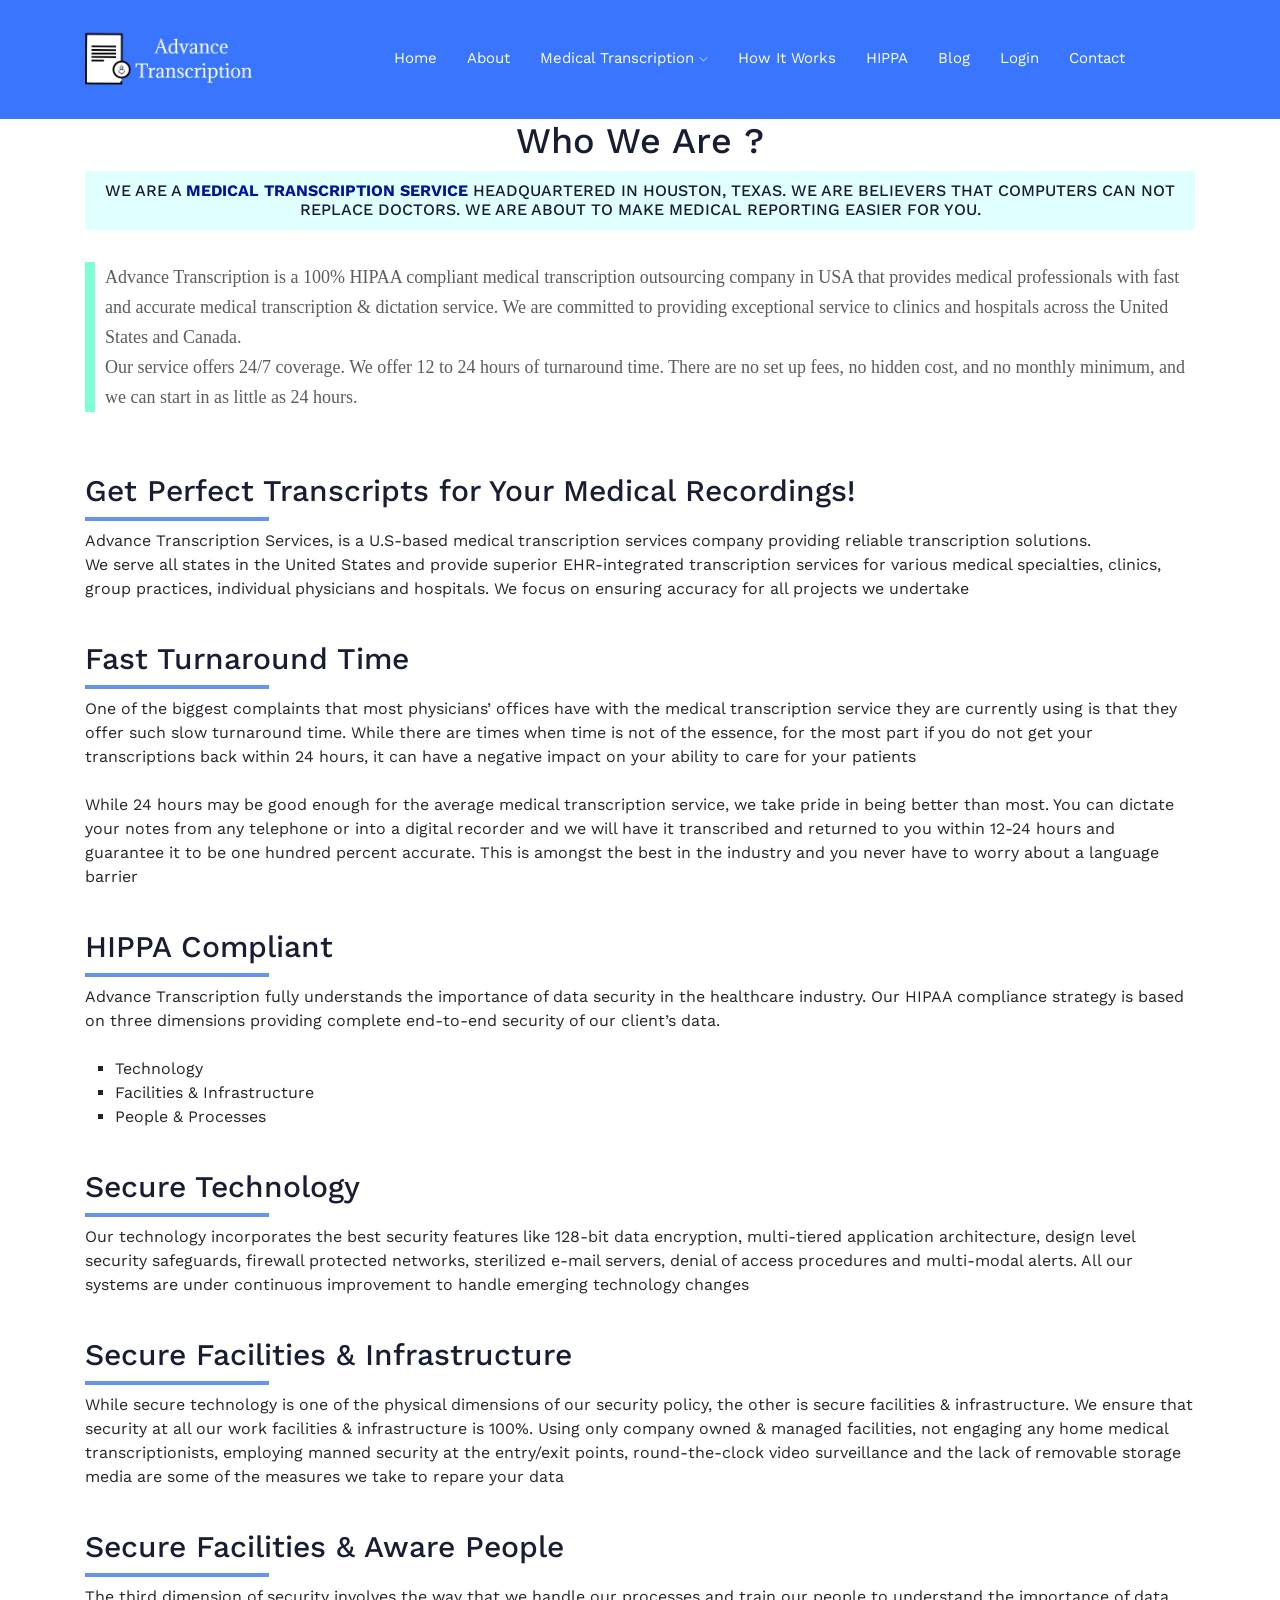
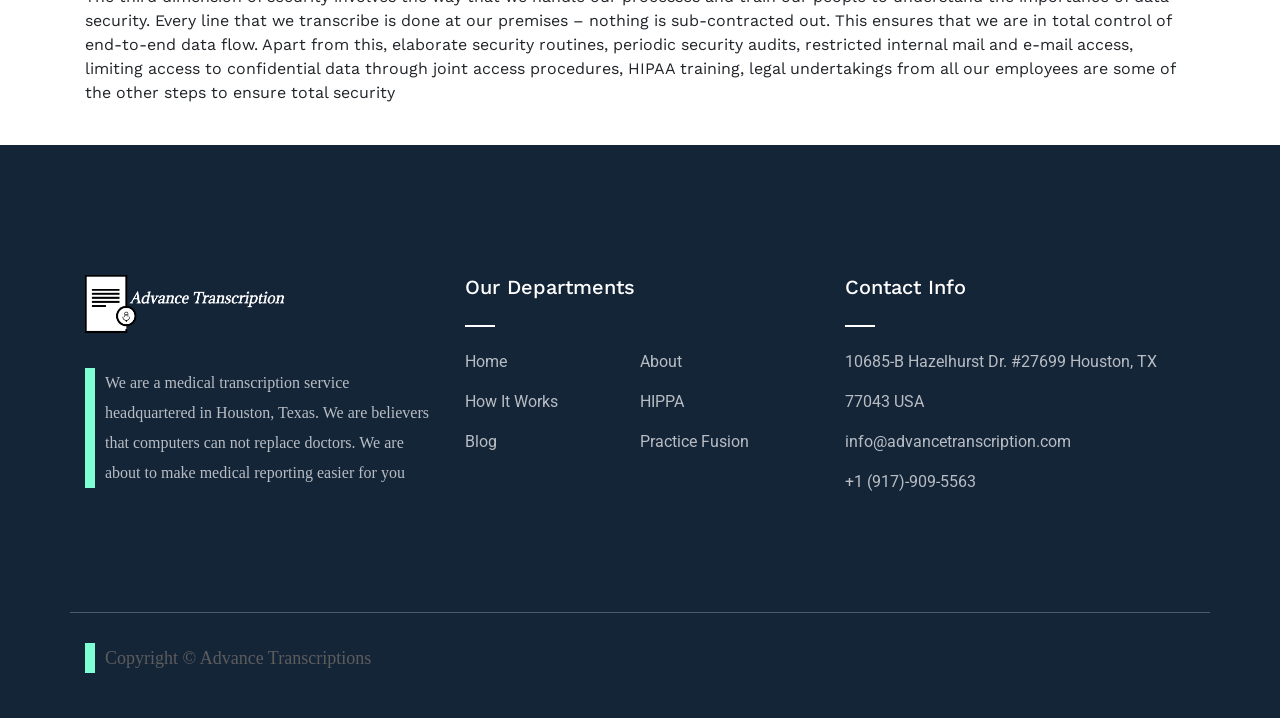
==== about.html @ 9a6aed97 "first commit" ====
<!doctype html>
<html class="no-js" lang="zxx">

<head>
    <meta charset="utf-8">
    <meta http-equiv="x-ua-compatible" content="ie=edge">
    <title>Best Medical Transcription Company, HIPAA compliant |Advance Transcription</title>
    <meta name="description" content="">
    <meta name="viewport" content="width=device-width, initial-scale=1">

    <!-- <link rel="manifest" href="site.webmanifest"> -->
    <link rel="shortcut icon" type="image/x-icon" href="img/favicon.png">
    <!-- Place favicon.ico in the root directory -->

    <!-- CSS here -->
    <link rel="stylesheet" href="css/bootstrap.min.css">
    <link rel="stylesheet" href="css/owl.carousel.min.css">
    <link rel="stylesheet" href="css/magnific-popup.css">
    <link rel="stylesheet" href="css/font-awesome.min.css">
    <link rel="stylesheet" href="css/themify-icons.css">
    <link rel="stylesheet" href="css/nice-select.css">
    <link rel="stylesheet" href="css/flaticon.css">
    <link rel="stylesheet" href="css/gijgo.css">
    <link rel="stylesheet" href="css/animate.css">
    <link rel="stylesheet" href="css/slicknav.css">
    <link rel="stylesheet" href="css/style.css">
    <!-- <link rel="stylesheet" href="css/responsive.css"> -->
    <script>
        window.dataLayer = window.dataLayer || [];
        function gtag(){dataLayer.push(arguments);}
        gtag('js', new Date());
      
        gtag('config', 'UA-170296908-1');
      </script>
</head>

<body>
   <!-- header-start -->
   <header>
    <div class="header-area ">
        <div id="sticky-header" class="main-header-area">
            <div class="container">
                <div class="row align-items-center">
                    <div class="col-xl-3 col-lg-3">
                        <div class="logo-img">
                            <a href="index.html">
                                <img src="img/headerLogo.png" alt="" style="height: 60px">
                            </a>
                        </div>
                    </div>
                    <div class="col-xl-9 col-lg-9">
                        <div class="menu_wrap d-none d-lg-block">
                            <div class="menu_wrap_inner d-flex align-items-center justify-content-end">
                                <div class="main-menu">
                                    <nav>
                                        <ul id="navigation">
                                            <li><a href="index.html">home</a></li>
                                            <li><a href="about.html">About</a></li>
                                            <li><a href="#">Medical Transcription <i class="ti-angle-down"></i></a>
                                                <ul class="submenu">
                                                    <li><a href="emrTranscription.html">EMR Transcription</a></li>
                                                    <li><a href="practiceFusion.html">Practice Fusion</a></li>
                                                    <li><a href="mobileDictataion.html">Mobile Dictation</a></li>
                                                </ul>
                                            </li>
                                            <li><a href="contact.html">How It Works</a></li>
                                            <li><a href="contact.html">HIPPA</a></li>
                                            <li><a href="contact.html">Blog</a></li>
                                            <li><a href="contact.html">Login</a></li>
                                            <li><a href="contact.html">Contact</a></li>
                                        </ul>
                                    </nav>
                                </div>
                             
                            </div>
                        </div>
                    </div>
                    <div class="col-12">
                        <div class="mobile_menu d-block d-lg-none"></div>
                    </div>
                </div>
            </div>
        </div>
    </div>
</header>
<!-- header-end -->

    <div class="container" style="padding-top: 120px ">
       
        <h1>Who We Are ?</h1>
        
        <h5>WE ARE A <strong><a title="Advance Transcription Service" routerLink='' style="color: #001399;">MEDICAL 
            TRANSCRIPTION SERVICE</a></strong> 
            HEADQUARTERED IN HOUSTON, TEXAS. WE ARE BELIEVERS THAT COMPUTERS
             CAN NOT REPLACE DOCTORS. WE ARE ABOUT TO MAKE MEDICAL REPORTING EASIER FOR YOU.</h5>
             <br>
            <p>Advance Transcription is a 100% HIPAA compliant 
                medical transcription  outsourcing company in USA
                that provides medical professionals with fast and accurate 
                medical transcription &amp; dictation service.
                We are committed to providing exceptional service to clinics and hospitals 
                across the United States and Canada.
                <br>
        
                Our service offers 24/7 coverage.
                We offer 12 to 24 hours of turnaround time.
                There are no set up fees, no hidden cost, and no monthly minimum, 
                and we can start in as little as 24 hours.</p>
                <br><br>
                 
             <div class="inner-section">
                 <h2>Get Perfect Transcripts for Your Medical Recordings!</h2>
                 <hr>
                 Advance Transcription Services, is a U.S-based medical transcription 
                 services company providing reliable transcription solutions.
                 <br>
                 We serve all states in the United States and provide superior EHR-integrated transcription 
                 services for various medical specialties, clinics, group practices, individual physicians and
                 hospitals. We focus on ensuring accuracy for all projects we undertake
             </div>
        
             <div class="inner-section">
             <h2>Fast Turnaround Time</h2>
             <hr>
                One of the biggest complaints that most physicians’ offices have with the
                medical transcription service they are currently using is that they offer 
                such slow turnaround time. While there are times when time is not of the essence, 
                for the most part if you do not get your transcriptions back within 24 hours, 
                it can have a negative impact on your ability to care for your patients
                <br><br>
                While 24 hours may be good enough for the average medical 
                transcription service, we take pride in being better than most. 
                You can dictate your notes from any telephone or into a digital 
                recorder and we will have it transcribed and returned to you within 
                12-24 hours and guarantee it to be one hundred percent accurate. 
                This is amongst the best in the industry and you never have to worry about a language barrier
            </div>
        
            <div class="inner-section">
                   <h2>HIPPA Compliant</h2> 
                    <hr>
                        Advance Transcription fully understands the importance of data security in the healthcare 
                        industry. Our HIPAA compliance strategy is based on three dimensions providing 
                        complete end-to-end security of our client’s data.
                        <br><br>
                   <ul class="complaints" style="padding-left: 30px">
                        <li style="list-style: square">Technology</li>
                        <li style="list-style: square">Facilities &amp; Infrastructure</li>
                        <li style="list-style: square">People &amp; Processes</li>
                   </ul>
            </div>
        
            <div class="inner-section">
                    <h2>Secure Technology</h2>
                 <hr>
                    Our technology incorporates the best security features like 128-bit data encryption, 
                    multi-tiered application architecture, design level security safeguards, firewall 
                    protected networks, sterilized e-mail servers, denial of access procedures and multi-modal 
                    alerts. All our systems are under continuous improvement to handle emerging technology 
                    changes
            </div>
        
            <div class="inner-section secure-facilities">
                    <h2>Secure Facilities &amp; Infrastructure</h2>
                 <hr>
                    While secure technology is one of the physical dimensions of our security policy, 
                    the other is secure facilities & infrastructure. We ensure that security at all our 
                    work facilities & infrastructure is 100%. Using only company owned & managed facilities,
                    not engaging any home medical transcriptionists, employing manned security at the entry/exit
                    points, round-the-clock video surveillance and the lack of removable storage media are some 
                    of the measures we take to repare your data
            </div>
        
                <div class="inner-section secure-facilities">
                         <h2>Secure Facilities &amp; Aware People</h2>
                         <hr>
                          The third dimension of security involves the way that we handle our 
                          processes and train our people to understand the importance of data security. 
                          Every line that we transcribe is done at our premises – nothing is sub-contracted out.
                          This ensures that we are in total control of end-to-end data flow. Apart from this,
                          elaborate security routines, periodic security audits, restricted internal mail and e-mail access,
                          limiting access to confidential data through joint access procedures, HIPAA training, legal 
                          undertakings from all our employees are some of the other steps to ensure total security
                </div>
        </div>
        
        <footer class="footer">
            <div class="footer_top">
                <div class="container">
                    <div class="row">
                        <div class="col-xl-4 col-md-6 col-lg-4 ">
                            <div class="footer_widget">
                                <div class="footer_logo">
                                    <a href="#">
                                        <img src="img/AdvanceTranscriptionLogo.png" alt="Advance Transcription" style="height: 58px">
                                    </a>
                                </div>
                                <p class="address_text">
                                        We are a medical transcription service headquartered in Houston, Texas.
                                        We are believers that computers can not
                                        replace doctors. We are about to make
                                        medical reporting easier for you
                                </p>
                            </div>
                        </div>
                        <div class="col-xl-4 col-md-6 col-lg-4">
                            <div class="footer_widget">
                                <h3 class="footer_title">
                                    Our Departments
                                </h3>
                                <ul class="links">
                                    <li><a href="#">Home</a></li>
                                    <li><a href="#">About</a></li>
                                    <li><a href="#">How It Works</a></li>
                                    <li><a href="#">HIPPA</a></li>
                                    <li><a href="#">Blog</a></li>
                                    <li><a href="#">Practice Fusion</a></li>
                                </ul>
                            </div>
                        </div>
                        <div class="col-xl-4  col-md-6 col-lg-4">
                            <div class="footer_widget">
                                <h3 class="footer_title">
                                    Contact Info
                                </h3>
                                <ul class="meting_time">
                                    <li class="d-flex justify-content-between "><span>10685-B Hazelhurst Dr. #27699 Houston, TX</span></li>
                                    <li class="d-flex justify-content-between "><span>77043 USA	</span></li>
                                    <li class="d-flex justify-content-between "><span>info@advancetranscription.com</span></li>
                                    <li class="d-flex justify-content-between "><span> +1 (917)-909-5563	</span></li>
                                </ul>
                            </div>
                        </div>
                    </div>
                </div>
            </div>
            <div class="copy-right_text">
                <div class="container">
                    <div class="row">
                        <div class="bordered_1px "></div>
                        <div class="col-xl-12">
                            <p class="copy_right text-center" style="text-align: center">
                                <p><!-- Link back to Colorlib can't be removed. Template is licensed under CC BY 3.0. -->
      Copyright &copy; Advance Transcriptions
      <!-- Link back to Colorlib can't be removed. Template is licensed under CC BY 3.0. --></p>
                            </p>
                        </div>
                    </div>
                </div>
            </div>
        </footer>
    <!-- link that opens popup -->

    <!-- JS here -->
    <script src="js/vendor/modernizr-3.5.0.min.js"></script>
    <script src="js/vendor/jquery-1.12.4.min.js"></script>
    <script src="js/popper.min.js"></script>
    <script src="js/bootstrap.min.js"></script>
    <script src="js/owl.carousel.min.js"></script>
    <script src="js/isotope.pkgd.min.js"></script>
    <script src="js/ajax-form.js"></script>
    <script src="js/waypoints.min.js"></script>
    <script src="js/jquery.counterup.min.js"></script>
    <script src="js/imagesloaded.pkgd.min.js"></script>
    <script src="js/scrollIt.js"></script>
    <script src="js/jquery.scrollUp.min.js"></script>
    <script src="js/wow.min.js"></script>
    <script src="js/nice-select.min.js"></script>
    <script src="js/jquery.slicknav.min.js"></script>
    <script src="js/jquery.magnific-popup.min.js"></script>
    <script src="js/plugins.js"></script>
    <script src="js/gijgo.min.js"></script>
    <!--contact js-->
    <script src="js/contact.js"></script>
    <script src="js/jquery.ajaxchimp.min.js"></script>
    <script src="js/jquery.form.js"></script>
    <script src="js/jquery.validate.min.js"></script>
    <script src="js/mail-script.js"></script>

    <script src="js/main.js"></script>
    <script>
        $('.datepicker').datepicker({
            iconsLibrary: 'fontawesome',
            icons: {
                rightIcon: '<span class="fa fa-calendar"></span>'
            }
        });

        $('.timepicker').timepicker({
            iconsLibrary: 'fontawesome',
            icons: {
                rightIcon: '<span class="fa fa-clock-o"></span>'
            }
        });
    $(document).ready(function() {
    $('.js-example-basic-multiple').select2();
});
    </script>
</body>

<style>
.inner-section {
    padding-bottom: 40px;
    width: 100%;
    display: table;
}

margin-less{
    font-size: 14px;
    color: #5c5c5c;
    line-height: 22px;
}

complaints{
    width: auto;
    display: table;
    margin: 0px;
    float: left;
    padding-right: 40px
}

secure-facilities{
    width: 50%;
    float: left;
    text-align: justify;
    padding-bottom: 0px;
}

h1 {
    text-align: center;
}

h5 {
    padding-top: 10px;
    padding-bottom: 10px;
    text-align: center;
    background-color: lightcyan;
}

p {
    /* text-align: center; */
    font-family: Garamond;
    font-size: 18px;
    border-left: 10px aquamarine solid;
    padding-left: 10px;
    /* arial,helvetica; */
}

hr { 
    width: 180px;
    display: block;
    margin-top: 0.5em;
    margin-bottom: 0.5em;
    margin-left: 0;
    margin-right: auto;
    border-style: solid;
    border-width: 2px;
    border-color: cornflowerblue;
} 
</style>
</html>
---- css/themify-icons.css ----
@font-face {
	font-family: 'themify';
	src:url('../fonts/themify.eot?-fvbane');
	src:url('../fonts/themify.eot?#iefix-fvbane') format('embedded-opentype'),
		url('../fonts/themify.woff?-fvbane') format('woff'),
		url('../fonts/themify.ttf?-fvbane') format('truetype'),
		url('../fonts/themify.svg?-fvbane#themify') format('svg');
	font-weight: normal;
	font-style: normal;
}

[class^="ti-"], [class*=" ti-"] {
	font-family: 'themify';
	/* speak: none; */
	font-style: normal;
	font-weight: normal;
	font-variant: normal;
	text-transform: none;
	line-height: 1;

	/* Better Font Rendering =========== */
	-webkit-font-smoothing: antialiased;
	-moz-osx-font-smoothing: grayscale;
}

.ti-wand:before {
	content: "\e600";
}
.ti-volume:before {
	content: "\e601";
}
.ti-user:before {
	content: "\e602";
}
.ti-unlock:before {
	content: "\e603";
}
.ti-unlink:before {
	content: "\e604";
}
.ti-trash:before {
	content: "\e605";
}
.ti-thought:before {
	content: "\e606";
}
.ti-target:before {
	content: "\e607";
}
.ti-tag:before {
	content: "\e608";
}
.ti-tablet:before {
	content: "\e609";
}
.ti-star:before {
	content: "\e60a";
}
.ti-spray:before {
	content: "\e60b";
}
.ti-signal:before {
	content: "\e60c";
}
.ti-shopping-cart:before {
	content: "\e60d";
}
.ti-shopping-cart-full:before {
	content: "\e60e";
}
.ti-settings:before {
	content: "\e60f";
}
.ti-search:before {
	content: "\e610";
}
.ti-zoom-in:before {
	content: "\e611";
}
.ti-zoom-out:before {
	content: "\e612";
}
.ti-cut:before {
	content: "\e613";
}
.ti-ruler:before {
	content: "\e614";
}
.ti-ruler-pencil:before {
	content: "\e615";
}
.ti-ruler-alt:before {
	content: "\e616";
}
.ti-bookmark:before {
	content: "\e617";
}
.ti-bookmark-alt:before {
	content: "\e618";
}
.ti-reload:before {
	content: "\e619";
}
.ti-plus:before {
	content: "\e61a";
}
.ti-pin:before {
	content: "\e61b";
}
.ti-pencil:before {
	content: "\e61c";
}
.ti-pencil-alt:before {
	content: "\e61d";
}
.ti-paint-roller:before {
	content: "\e61e";
}
.ti-paint-bucket:before {
	content: "\e61f";
}
.ti-na:before {
	content: "\e620";
}
.ti-mobile:before {
	content: "\e621";
}
.ti-minus:before {
	content: "\e622";
}
.ti-medall:before {
	content: "\e623";
}
.ti-medall-alt:before {
	content: "\e624";
}
.ti-marker:before {
	content: "\e625";
}
.ti-marker-alt:before {
	content: "\e626";
}
.ti-arrow-up:before {
	content: "\e627";
}
.ti-arrow-right:before {
	content: "\e628";
}
.ti-arrow-left:before {
	content: "\e629";
}
.ti-arrow-down:before {
	content: "\e62a";
}
.ti-lock:before {
	content: "\e62b";
}
.ti-location-arrow:before {
	content: "\e62c";
}
.ti-link:before {
	content: "\e62d";
}
.ti-layout:before {
	content: "\e62e";
}
.ti-layers:before {
	content: "\e62f";
}
.ti-layers-alt:before {
	content: "\e630";
}
.ti-key:before {
	content: "\e631";
}
.ti-import:before {
	content: "\e632";
}
.ti-image:before {
	content: "\e633";
}
.ti-heart:before {
	content: "\e634";
}
.ti-heart-broken:before {
	content: "\e635";
}
.ti-hand-stop:before {
	content: "\e636";
}
.ti-hand-open:before {
	content: "\e637";
}
.ti-hand-drag:before {
	content: "\e638";
}
.ti-folder:before {
	content: "\e639";
}
.ti-flag:before {
	content: "\e63a";
}
.ti-flag-alt:before {
	content: "\e63b";
}
.ti-flag-alt-2:before {
	content: "\e63c";
}
.ti-eye:before {
	content: "\e63d";
}
.ti-export:before {
	content: "\e63e";
}
.ti-exchange-vertical:before {
	content: "\e63f";
}
.ti-desktop:before {
	content: "\e640";
}
.ti-cup:before {
	content: "\e641";
}
.ti-crown:before {
	content: "\e642";
}
.ti-comments:before {
	content: "\e643";
}
.ti-comment:before {
	content: "\e644";
}
.ti-comment-alt:before {
	content: "\e645";
}
.ti-close:before {
	content: "\e646";
}
.ti-clip:before {
	content: "\e647";
}
.ti-angle-up:before {
	content: "\e648";
}
.ti-angle-right:before {
	content: "\e649";
}
.ti-angle-left:before {
	content: "\e64a";
}
.ti-angle-down:before {
	content: "\e64b";
}
.ti-check:before {
	content: "\e64c";
}
.ti-check-box:before {
	content: "\e64d";
}
.ti-camera:before {
	content: "\e64e";
}
.ti-announcement:before {
	content: "\e64f";
}
.ti-brush:before {
	content: "\e650";
}
.ti-briefcase:before {
	content: "\e651";
}
.ti-bolt:before {
	content: "\e652";
}
.ti-bolt-alt:before {
	content: "\e653";
}
.ti-blackboard:before {
	content: "\e654";
}
.ti-bag:before {
	content: "\e655";
}
.ti-move:before {
	content: "\e656";
}
.ti-arrows-vertical:before {
	content: "\e657";
}
.ti-arrows-horizontal:before {
	content: "\e658";
}
.ti-fullscreen:before {
	content: "\e659";
}
.ti-arrow-top-right:before {
	content: "\e65a";
}
.ti-arrow-top-left:before {
	content: "\e65b";
}
.ti-arrow-circle-up:before {
	content: "\e65c";
}
.ti-arrow-circle-right:before {
	content: "\e65d";
}
.ti-arrow-circle-left:before {
	content: "\e65e";
}
.ti-arrow-circle-down:before {
	content: "\e65f";
}
.ti-angle-double-up:before {
	content: "\e660";
}
.ti-angle-double-right:before {
	content: "\e661";
}
.ti-angle-double-left:before {
	content: "\e662";
}
.ti-angle-double-down:before {
	content: "\e663";
}
.ti-zip:before {
	content: "\e664";
}
.ti-world:before {
	content: "\e665";
}
.ti-wheelchair:before {
	content: "\e666";
}
.ti-view-list:before {
	content: "\e667";
}
.ti-view-list-alt:before {
	content: "\e668";
}
.ti-view-grid:before {
	content: "\e669";
}
.ti-uppercase:before {
	content: "\e66a";
}
.ti-upload:before {
	content: "\e66b";
}
.ti-underline:before {
	content: "\e66c";
}
.ti-truck:before {
	content: "\e66d";
}
.ti-timer:before {
	content: "\e66e";
}
.ti-ticket:before {
	content: "\e66f";
}
.ti-thumb-up:before {
	content: "\e670";
}
.ti-thumb-down:before {
	content: "\e671";
}
.ti-text:before {
	content: "\e672";
}
.ti-stats-up:before {
	content: "\e673";
}
.ti-stats-down:before {
	content: "\e674";
}
.ti-split-v:before {
	content: "\e675";
}
.ti-split-h:before {
	content: "\e676";
}
.ti-smallcap:before {
	content: "\e677";
}
.ti-shine:before {
	content: "\e678";
}
.ti-shift-right:before {
	content: "\e679";
}
.ti-shift-left:before {
	content: "\e67a";
}
.ti-shield:before {
	content: "\e67b";
}
.ti-notepad:before {
	content: "\e67c";
}
.ti-server:before {
	content: "\e67d";
}
.ti-quote-right:before {
	content: "\e67e";
}
.ti-quote-left:before {
	content: "\e67f";
}
.ti-pulse:before {
	content: "\e680";
}
.ti-printer:before {
	content: "\e681";
}
.ti-power-off:before {
	content: "\e682";
}
.ti-plug:before {
	content: "\e683";
}
.ti-pie-chart:before {
	content: "\e684";
}
.ti-paragraph:before {
	content: "\e685";
}
.ti-panel:before {
	content: "\e686";
}
.ti-package:before {
	content: "\e687";
}
.ti-music:before {
	content: "\e688";
}
.ti-music-alt:before {
	content: "\e689";
}
.ti-mouse:before {
	content: "\e68a";
}
.ti-mouse-alt:before {
	content: "\e68b";
}
.ti-money:before {
	content: "\e68c";
}
.ti-microphone:before {
	content: "\e68d";
}
.ti-menu:before {
	content: "\e68e";
}
.ti-menu-alt:before {
	content: "\e68f";
}
.ti-map:before {
	content: "\e690";
}
.ti-map-alt:before {
	content: "\e691";
}
.ti-loop:before {
	content: "\e692";
}
.ti-location-pin:before {
	content: "\e693";
}
.ti-list:before {
	content: "\e694";
}
.ti-light-bulb:before {
	content: "\e695";
}
.ti-Italic:before {
	content: "\e696";
}
.ti-info:before {
	content: "\e697";
}
.ti-infinite:before {
	content: "\e698";
}
.ti-id-badge:before {
	content: "\e699";
}
.ti-hummer:before {
	content: "\e69a";
}
.ti-home:before {
	content: "\e69b";
}
.ti-help:before {
	content: "\e69c";
}
.ti-headphone:before {
	content: "\e69d";
}
.ti-harddrives:before {
	content: "\e69e";
}
.ti-harddrive:before {
	content: "\e69f";
}
.ti-gift:before {
	content: "\e6a0";
}
.ti-game:before {
	content: "\e6a1";
}
.ti-filter:before {
	content: "\e6a2";
}
.ti-files:before {
	content: "\e6a3";
}
.ti-file:before {
	content: "\e6a4";
}
.ti-eraser:before {
	content: "\e6a5";
}
.ti-envelope:before {
	content: "\e6a6";
}
.ti-download:before {
	content: "\e6a7";
}
.ti-direction:before {
	content: "\e6a8";
}
.ti-direction-alt:before {
	content: "\e6a9";
}
.ti-dashboard:before {
	content: "\e6aa";
}
.ti-control-stop:before {
	content: "\e6ab";
}
.ti-control-shuffle:before {
	content: "\e6ac";
}
.ti-control-play:before {
	content: "\e6ad";
}
.ti-control-pause:before {
	content: "\e6ae";
}
.ti-control-forward:before {
	content: "\e6af";
}
.ti-control-backward:before {
	content: "\e6b0";
}
.ti-cloud:before {
	content: "\e6b1";
}
.ti-cloud-up:before {
	content: "\e6b2";
}
.ti-cloud-down:before {
	content: "\e6b3";
}
.ti-clipboard:before {
	content: "\e6b4";
}
.ti-car:before {
	content: "\e6b5";
}
.ti-calendar:before {
	content: "\e6b6";
}
.ti-book:before {
	content: "\e6b7";
}
.ti-bell:before {
	content: "\e6b8";
}
.ti-basketball:before {
	content: "\e6b9";
}
.ti-bar-chart:before {
	content: "\e6ba";
}
.ti-bar-chart-alt:before {
	content: "\e6bb";
}
.ti-back-right:before {
	content: "\e6bc";
}
.ti-back-left:before {
	content: "\e6bd";
}
.ti-arrows-corner:before {
	content: "\e6be";
}
.ti-archive:before {
	content: "\e6bf";
}
.ti-anchor:before {
	content: "\e6c0";
}
.ti-align-right:before {
	content: "\e6c1";
}
.ti-align-left:before {
	content: "\e6c2";
}
.ti-align-justify:before {
	content: "\e6c3";
}
.ti-align-center:before {
	content: "\e6c4";
}
.ti-alert:before {
	content: "\e6c5";
}
.ti-alarm-clock:before {
	content: "\e6c6";
}
.ti-agenda:before {
	content: "\e6c7";
}
.ti-write:before {
	content: "\e6c8";
}
.ti-window:before {
	content: "\e6c9";
}
.ti-widgetized:before {
	content: "\e6ca";
}
.ti-widget:before {
	content: "\e6cb";
}
.ti-widget-alt:before {
	content: "\e6cc";
}
.ti-wallet:before {
	content: "\e6cd";
}
.ti-video-clapper:before {
	content: "\e6ce";
}
.ti-video-camera:before {
	content: "\e6cf";
}
.ti-vector:before {
	content: "\e6d0";
}
.ti-themify-logo:before {
	content: "\e6d1";
}
.ti-themify-favicon:before {
	content: "\e6d2";
}
.ti-themify-favicon-alt:before {
	content: "\e6d3";
}
.ti-support:before {
	content: "\e6d4";
}
.ti-stamp:before {
	content: "\e6d5";
}
.ti-split-v-alt:before {
	content: "\e6d6";
}
.ti-slice:before {
	content: "\e6d7";
}
.ti-shortcode:before {
	content: "\e6d8";
}
.ti-shift-right-alt:before {
	content: "\e6d9";
}
.ti-shift-left-alt:before {
	content: "\e6da";
}
.ti-ruler-alt-2:before {
	content: "\e6db";
}
.ti-receipt:before {
	content: "\e6dc";
}
.ti-pin2:before {
	content: "\e6dd";
}
.ti-pin-alt:before {
	content: "\e6de";
}
.ti-pencil-alt2:before {
	content: "\e6df";
}
.ti-palette:before {
	content: "\e6e0";
}
.ti-more:before {
	content: "\e6e1";
}
.ti-more-alt:before {
	content: "\e6e2";
}
.ti-microphone-alt:before {
	content: "\e6e3";
}
.ti-magnet:before {
	content: "\e6e4";
}
.ti-line-double:before {
	content: "\e6e5";
}
.ti-line-dotted:before {
	content: "\e6e6";
}
.ti-line-dashed:before {
	content: "\e6e7";
}
.ti-layout-width-full:before {
	content: "\e6e8";
}
.ti-layout-width-default:before {
	content: "\e6e9";
}
.ti-layout-width-default-alt:before {
	content: "\e6ea";
}
.ti-layout-tab:before {
	content: "\e6eb";
}
.ti-layout-tab-window:before {
	content: "\e6ec";
}
.ti-layout-tab-v:before {
	content: "\e6ed";
}
.ti-layout-tab-min:before {
	content: "\e6ee";
}
.ti-layout-slider:before {
	content: "\e6ef";
}
.ti-layout-slider-alt:before {
	content: "\e6f0";
}
.ti-layout-sidebar-right:before {
	content: "\e6f1";
}
.ti-layout-sidebar-none:before {
	content: "\e6f2";
}
.ti-layout-sidebar-left:before {
	content: "\e6f3";
}
.ti-layout-placeholder:before {
	content: "\e6f4";
}
.ti-layout-menu:before {
	content: "\e6f5";
}
.ti-layout-menu-v:before {
	content: "\e6f6";
}
.ti-layout-menu-separated:before {
	content: "\e6f7";
}
.ti-layout-menu-full:before {
	content: "\e6f8";
}
.ti-layout-media-right-alt:before {
	content: "\e6f9";
}
.ti-layout-media-right:before {
	content: "\e6fa";
}
.ti-layout-media-overlay:before {
	content: "\e6fb";
}
.ti-layout-media-overlay-alt:before {
	content: "\e6fc";
}
.ti-layout-media-overlay-alt-2:before {
	content: "\e6fd";
}
.ti-layout-media-left-alt:before {
	content: "\e6fe";
}
.ti-layout-media-left:before {
	content: "\e6ff";
}
.ti-layout-media-center-alt:before {
	content: "\e700";
}
.ti-layout-media-center:before {
	content: "\e701";
}
.ti-layout-list-thumb:before {
	content: "\e702";
}
.ti-layout-list-thumb-alt:before {
	content: "\e703";
}
.ti-layout-list-post:before {
	content: "\e704";
}
.ti-layout-list-large-image:before {
	content: "\e705";
}
.ti-layout-line-solid:before {
	content: "\e706";
}
.ti-layout-grid4:before {
	content: "\e707";
}
.ti-layout-grid3:before {
	content: "\e708";
}
.ti-layout-grid2:before {
	content: "\e709";
}
.ti-layout-grid2-thumb:before {
	content: "\e70a";
}
.ti-layout-cta-right:before {
	content: "\e70b";
}
.ti-layout-cta-left:before {
	content: "\e70c";
}
.ti-layout-cta-center:before {
	content: "\e70d";
}
.ti-layout-cta-btn-right:before {
	content: "\e70e";
}
.ti-layout-cta-btn-left:before {
	content: "\e70f";
}
.ti-layout-column4:before {
	content: "\e710";
}
.ti-layout-column3:before {
	content: "\e711";
}
.ti-layout-column2:before {
	content: "\e712";
}
.ti-layout-accordion-separated:before {
	content: "\e713";
}
.ti-layout-accordion-merged:before {
	content: "\e714";
}
.ti-layout-accordion-list:before {
	content: "\e715";
}
.ti-ink-pen:before {
	content: "\e716";
}
.ti-info-alt:before {
	content: "\e717";
}
.ti-help-alt:before {
	content: "\e718";
}
.ti-headphone-alt:before {
	content: "\e719";
}
.ti-hand-point-up:before {
	content: "\e71a";
}
.ti-hand-point-right:before {
	content: "\e71b";
}
.ti-hand-point-left:before {
	content: "\e71c";
}
.ti-hand-point-down:before {
	content: "\e71d";
}
.ti-gallery:before {
	content: "\e71e";
}
.ti-face-smile:before {
	content: "\e71f";
}
.ti-face-sad:before {
	content: "\e720";
}
.ti-credit-card:before {
	content: "\e721";
}
.ti-control-skip-forward:before {
	content: "\e722";
}
.ti-control-skip-backward:before {
	content: "\e723";
}
.ti-control-record:before {
	content: "\e724";
}
.ti-control-eject:before {
	content: "\e725";
}
.ti-comments-smiley:before {
	content: "\e726";
}
.ti-brush-alt:before {
	content: "\e727";
}
.ti-youtube:before {
	content: "\e728";
}
.ti-vimeo:before {
	content: "\e729";
}
.ti-twitter:before {
	content: "\e72a";
}
.ti-time:before {
	content: "\e72b";
}
.ti-tumblr:before {
	content: "\e72c";
}
.ti-skype:before {
	content: "\e72d";
}
.ti-share:before {
	content: "\e72e";
}
.ti-share-alt:before {
	content: "\e72f";
}
.ti-rocket:before {
	content: "\e730";
}
.ti-pinterest:before {
	content: "\e731";
}
.ti-new-window:before {
	content: "\e732";
}
.ti-microsoft:before {
	content: "\e733";
}
.ti-list-ol:before {
	content: "\e734";
}
.ti-linkedin:before {
	content: "\e735";
}
.ti-layout-sidebar-2:before {
	content: "\e736";
}
.ti-layout-grid4-alt:before {
	content: "\e737";
}
.ti-layout-grid3-alt:before {
	content: "\e738";
}
.ti-layout-grid2-alt:before {
	content: "\e739";
}
.ti-layout-column4-alt:before {
	content: "\e73a";
}
.ti-layout-column3-alt:before {
	content: "\e73b";
}
.ti-layout-column2-alt:before {
	content: "\e73c";
}
.ti-instagram:before {
	content: "\e73d";
}
.ti-google:before {
	content: "\e73e";
}
.ti-github:before {
	content: "\e73f";
}
.ti-flickr:before {
	content: "\e740";
}
.ti-facebook:before {
	content: "\e741";
}
.ti-dropbox:before {
	content: "\e742";
}
.ti-dribbble:before {
	content: "\e743";
}
.ti-apple:before {
	content: "\e744";
}
.ti-android:before {
	content: "\e745";
}
.ti-save:before {
	content: "\e746";
}
.ti-save-alt:before {
	content: "\e747";
}
.ti-yahoo:before {
	content: "\e748";
}
.ti-wordpress:before {
	content: "\e749";
}
.ti-vimeo-alt:before {
	content: "\e74a";
}
.ti-twitter-alt:before {
	content: "\e74b";
}
.ti-tumblr-alt:before {
	content: "\e74c";
}
.ti-trello:before {
	content: "\e74d";
}
.ti-stack-overflow:before {
	content: "\e74e";
}
.ti-soundcloud:before {
	content: "\e74f";
}
.ti-sharethis:before {
	content: "\e750";
}
.ti-sharethis-alt:before {
	content: "\e751";
}
.ti-reddit:before {
	content: "\e752";
}
.ti-pinterest-alt:before {
	content: "\e753";
}
.ti-microsoft-alt:before {
	content: "\e754";
}
.ti-linux:before {
	content: "\e755";
}
.ti-jsfiddle:before {
	content: "\e756";
}
.ti-joomla:before {
	content: "\e757";
}
.ti-html5:before {
	content: "\e758";
}
.ti-flickr-alt:before {
	content: "\e759";
}
.ti-email:before {
	content: "\e75a";
}
.ti-drupal:before {
	content: "\e75b";
}
.ti-dropbox-alt:before {
	content: "\e75c";
}
.ti-css3:before {
	content: "\e75d";
}
.ti-rss:before {
	content: "\e75e";
}
.ti-rss-alt:before {
	content: "\e75f";
}
---- css/nice-select.css ----
.nice-select {
  -webkit-tap-highlight-color: transparent;
  background-color: #fff;
  border-radius: 5px;
  border: solid 1px #e8e8e8;
  box-sizing: border-box;
  clear: both;
  cursor: pointer;
  display: block;
  float: left;
  font-family: inherit;
  font-size: 14px;
  font-weight: normal;
  height: 42px;
  line-height: 40px;
  outline: none;
  padding-left: 18px;
  padding-right: 30px;
  position: relative;
  text-align: left !important;
  -webkit-transition: all 0.2s ease-in-out;
  transition: all 0.2s ease-in-out;
  -webkit-user-select: none;
     -moz-user-select: none;
      -ms-user-select: none;
          user-select: none;
  white-space: nowrap;
  width: auto; }
  .nice-select:hover {
    border-color: #dbdbdb; }
  .nice-select:active, .nice-select.open, .nice-select:focus {
    border-color: #999; }


  .nice-select.disabled {
    border-color: #ededed;
    color: #999;
    pointer-events: none; }
    .nice-select.disabled:after {
      border-color: #cccccc; }
  .nice-select.wide {
    width: 100%; }
    .nice-select.wide .list {
      left: 0 !important;
      right: 0 !important; }
  .nice-select.right {
    float: right; }
    .nice-select.right .list {
      left: auto;
      right: 0; }
  .nice-select.small {
    font-size: 12px;
    height: 36px;
    line-height: 34px; }
    .nice-select.small:after {
      height: 4px;
      width: 4px; }
    .nice-select.small .option {
      line-height: 34px;
      min-height: 34px; }
  .nice-select .list {
    background-color: #fff;
    border-radius: 5px;
    box-shadow: 0 0 0 1px rgba(68, 68, 68, 0.11);
    box-sizing: border-box;
    margin-top: 4px;
    opacity: 0;
    overflow: hidden;
    padding: 0;
    pointer-events: none;
    position: absolute;
    top: 100%;
    left: 0;
    -webkit-transform-origin: 50% 0;
        -ms-transform-origin: 50% 0;
            transform-origin: 50% 0;
    -webkit-transform: scale(0.75) translateY(-21px);
        -ms-transform: scale(0.75) translateY(-21px);
            transform: scale(0.75) translateY(-21px);
    -webkit-transition: all 0.2s cubic-bezier(0.5, 0, 0, 1.25), opacity 0.15s ease-out;
    transition: all 0.2s cubic-bezier(0.5, 0, 0, 1.25), opacity 0.15s ease-out;
    z-index: 9; }
    .nice-select .list:hover .option:not(:hover) {
      background-color: transparent !important; }
  .nice-select .option {
    cursor: pointer;
    font-weight: 400;
    line-height: 40px;
    list-style: none;
    min-height: 40px;
    outline: none;
    padding-left: 18px;
    padding-right: 29px;
    text-align: left;
    -webkit-transition: all 0.2s;
    transition: all 0.2s; }
    .nice-select .option:hover, .nice-select .option.focus, .nice-select .option.selected.focus {
      background-color: #f6f6f6; }
    .nice-select .option.selected {
      font-weight: bold; }
    .nice-select .option.disabled {
      background-color: transparent;
      color: #999;
      cursor: default; }

.no-csspointerevents .nice-select .list {
  display: none; }

.no-csspointerevents .nice-select.open .list {
  display: block; }





  /* ,,,,,,,,,,,,,,,, */


  .nice-select:after {
    content: "\e64b";
    display: block;
    height: 5px;
    margin-top: -5px;
    pointer-events: none;
    position: absolute;
    right: 30px;
    top: 8px;
    transition: all 0.15s ease-in-out;
    width: 5px;
    font-family: 'themify';
    color: #ddd; }

    .nice-select.open:after {
 }
    .nice-select.open .list {
      opacity: 1;
      pointer-events: auto;
      -webkit-transform: scale(1) translateY(0);
          -ms-transform: scale(1) translateY(0);
              transform: scale(1) translateY(0); }
---- css/flaticon.css ----
/*
  	Flaticon icon font: Flaticon
  	Creation date: 14/01/2020 06:46
  	*/

@font-face {
  font-family: "Flaticon";
  src: url("../fonts/Flaticon.eot");
  src: url("../fonts/Flaticon.eot?#iefix") format("embedded-opentype"),
       url("../fonts/Flaticon.woff2") format("woff2"),
       url("../fonts/Flaticon.woff") format("woff"),
       url("../fonts/Flaticon.ttf") format("truetype"),
       url("../fonts/Flaticon.svg#Flaticon") format("svg");
  font-weight: normal;
  font-style: normal;
}

@media screen and (-webkit-min-device-pixel-ratio:0) {
  @font-face {
    font-family: "Flaticon";
    src: url("../fonts/Flaticon.svg#Flaticon") format("svg");
  }
}

[class^="flaticon-"]:before, [class*=" flaticon-"]:before,
[class^="flaticon-"]:after, [class*=" flaticon-"]:after {   
  font-family: Flaticon;
font-style: normal;
}

.flaticon-verified:before { content: "\f100"; }
.flaticon-teeth:before { content: "\f101"; }
.flaticon-cardiovascular:before { content: "\f102"; }
.flaticon-ear:before { content: "\f103"; }
.flaticon-bone:before { content: "\f104"; }
.flaticon-lung:before { content: "\f105"; }
.flaticon-cell:before { content: "\f106"; }
.flaticon-doctor:before { content: "\f107"; }
.flaticon-find:before { content: "\f108"; }
.flaticon-customer-service:before { content: "\f109"; }
.flaticon-call:before { content: "\f10a"; }
---- css/gijgo.css ----
.gj-button {
    background-color: #f5f5f5;
    border: 1px solid #ddd;
    color: #000;
    border-radius: 3px;
    padding: 6px 10px;
    cursor: pointer;
}

.gj-unselectable {
    -webkit-touch-callout: none;
    -webkit-user-select: none;
    -khtml-user-select: none;
    -moz-user-select: none;
    -ms-user-select: none;
    user-select: none;
}

.gj-row {
    display: -webkit-box;
    display: -ms-flexbox;
    display: flex;
    -ms-flex-wrap: wrap;
    flex-wrap: wrap;
}

.gj-margin-left-5 {
    margin-left: 5px;
}

.gj-margin-left-10 {
    margin-left: 10px;
}

.gj-width-full {
    width: 100%;
}

.gj-cursor-pointer {
    cursor: pointer;
}

.gj-text-align-center {
    text-align: center;
}

.gj-font-size-16 {
    font-size: 16px;
}

.gj-hidden {
    display: none;
}

/** Material Design */
.gj-button-md {
    background: 0 0;
    border: none;
    border-radius: 2px;
    color: rgba(0, 0, 0, 0.87);
    position: relative;
    height: 36px;
    margin: 0;
    min-width: 64px;
    padding: 0 16px;
    display: inline-block;
    font-family: "Roboto","Helvetica","Arial",sans-serif;
    font-size: 1rem;
    font-weight: 500;
    text-transform: uppercase;
    letter-spacing: 0;
    overflow: hidden;
    will-change: box-shadow;
    transition: box-shadow .2s cubic-bezier(.4,0,1,1),background-color .2s cubic-bezier(.4,0,.2,1),color .2s cubic-bezier(.4,0,.2,1);
    outline: none;
    cursor: pointer;
    text-decoration: none;
    text-align: center;
    line-height: 36px;
    vertical-align: middle;
    overflow: hidden;
    -webkit-user-select: none;
    -moz-user-select: none;
    -ms-user-select: none;
    user-select: none;
}

.gj-button-md:hover {
    background-color: rgba(158,158,158,.2);
}

.gj-button-md:disabled {
    color: rgba(0,0,0,.26);
    background: 0 0;
}

.gj-button-md .material-icons,
.gj-button-md .gj-icon {
    vertical-align: middle;
    /*font-size: 1.3rem;
    margin-right: 4px;*/
}

.gj-button-md.gj-button-md-icon {
    width: 24px;
    height: 31px;
    min-width: 24px;
    padding: 0px;
    display: table;
}

.gj-button-md.gj-button-md-icon .material-icons,
.gj-button-md.gj-button-md-icon .gj-icon {
    display: table-cell;
    margin-right: 0px;
    width: 24px;
    height: 24px;
}

.gj-button-md.active {
    background-color: rgba(158,158,158,.4);
}

.gj-button-md-group {
    position: relative;
    display: inline-block;
    vertical-align: middle;
}

.gj-textbox-md {
    border: none;
    border-bottom: 1px solid rgba(0,0,0,.42);
    display: block;
    font-family: "Helvetica","Arial",sans-serif;
    font-size: 16px;
    line-height: 16px;
    padding: 4px 0px;
    margin: 0;
    width: 100%;
    background: 0 0;
    text-align: left;
    color: rgba(0,0,0,.87);
}

.gj-textbox-md:focus,
.gj-textbox-md:active {
    border-bottom: 2px solid rgba(0,0,0,.42);
    outline: none;
}

.gj-textbox-md::placeholder {
    color: #8e8e8e;
}

.gj-textbox-md:-ms-input-placeholder {
    color: #8e8e8e;
}

.gj-textbox-md::-ms-input-placeholder {
    color: #8e8e8e;
}

.gj-md-spacer-24 {
    min-width: 24px;
    width: 24px;
    display: inline-block;
}

.gj-md-spacer-32 {
    min-width: 32px;
    width: 32px;
    display: inline-block;
}

.gj-modal {
    position: fixed;
    top: 0;
    right: 0;
    bottom: 0;
    left: 0;
    z-index: 1203;
    display: none;
    overflow: hidden;
    -webkit-overflow-scrolling: touch;
    outline: 0;
    background-color: rgba(0, 0, 0, 0.54118);
    transition: 200ms ease opacity;
    will-change: opacity;
}

/* List */
ul.gj-list li [data-role="wrapper"] {
    display: table;
    width: 100%;
}

ul.gj-list li [data-role="checkbox"] {
    display: table-cell;
    vertical-align:middle;
    text-align:center;
}

ul.gj-list li [data-role="image"] {
    display: table-cell;
    vertical-align:middle;
    text-align:center;
}

ul.gj-list li [data-role="display"] {
    display: table-cell;
    vertical-align:middle;
    cursor: pointer;
}

ul.gj-list li [data-role="display"]:empty:before {
  content: "\200b"; /* unicode zero width space character */
}

/* List - Bootstrap */
ul.gj-list-bootstrap {
    padding-left: 0px;
    margin-bottom: 0px;
}

ul.gj-list-bootstrap li {
    padding: 0px;
}

ul.gj-list-bootstrap li [data-role="wrapper"] {
    padding: 0px 10px;
}

ul.gj-list-bootstrap li [data-role="checkbox"] {
    width: 24px;
    padding: 3px;
}

ul.gj-list-bootstrap li [data-role="image"] {
    width: 24px;
    height: 24px;
}

ul.gj-list-bootstrap li [data-role="display"] {
    padding: 8px 0px 8px 4px;
}

.list-group-item.active ul li, .list-group-item.active:focus ul li, .list-group-item.active:hover ul li {
    text-shadow: none;
    color:initial;
}

/* List - Material Design */
ul.gj-list-md {
    padding: 0px;
    list-style: none;
    list-style-type: none;
    line-height: 24px;
    letter-spacing: 0;
    color: #616161; /* Gray 700 */
}

ul.gj-list-md li {
    display: list-item;
    list-style-type: none;
    padding: 0px;
    min-height: unset;
    box-sizing: border-box;
    align-items: center;
    cursor: default;
    overflow: hidden;

    font-family: "Roboto","Helvetica","Arial",sans-serif;
    font-size: 16px;
    font-weight: 400;
    letter-spacing: .04em;
    line-height: 1;
    
    -webkit-flex-direction: row;
    -ms-flex-direction: row;
    flex-direction: row;
    -webkit-flex-wrap: nowrap;
    -ms-flex-wrap: nowrap;
    flex-wrap: nowrap;
}

ul.gj-list-md li [data-role="checkbox"] {
    height: 24px;
    width: 24px;
}

ul.gj-list-md li [data-role="image"] {
    height: 24px;
    width: 24px;
}

ul.gj-list-md li [data-role="display"] {
    padding: 8px 0px 8px 5px;
    order: 0;
    flex-grow: 2;
    text-decoration: none;
    box-sizing: border-box;
    align-items: center;
    text-align: left;
    color: rgba(0,0,0,.87);
}

ul.gj-list-md li.disabled>[data-role="wrapper"]>[data-role="display"] {
    color: #9E9E9E; /* Gray 500 */
}

.gj-list-md-active {
    background: #e0e0e0;
    color: #3f51b5;
}


/* Picker */
.gj-picker {
    position: absolute;
    z-index: 1203;
    background-color: #fff;
}

.gj-picker .selected {
    color: #fff;
}

/* Material Design */
.gj-picker-md {
    font-family: "Roboto","Helvetica","Arial",sans-serif;
    font-size: 16px;
    font-weight: 400;
    letter-spacing: .04em;
    line-height: 1;
    color: rgba(0,0,0,.87);
    border: 1px solid #E0E0E0;
}

.gj-modal .gj-picker-md {
    border: 0px;
}

.gj-picker-md [role="header"] {
    color: rgba(255, 255, 255, 0.54);
    display: flex;
    background: #2196f3;
    align-items: baseline;
    user-select: none;
    justify-content: center;
}

.gj-picker-md [role="footer"] {
    float: right;
    padding: 10px;
}

.gj-picker-md [role="footer"] button.gj-button-md {
    color: #2196f3;
    font-weight: bold;
    font-size: 13px;
}

/* Bootstrap */
.gj-picker-bootstrap {
    border-radius: 4px;
    border: 1px solid #E0E0E0;
}

.gj-picker-bootstrap .selected {
    color: #888;
}

.gj-picker-bootstrap [role="header"] {
    background: #eee;
    color: #AAA;
}
@font-face {
    font-family: 'gijgo-material';
    src: url('../fonts/gijgo-material.eot?235541');
    src: url('../fonts/gijgo-material.eot?235541#iefix') format('embedded-opentype'), url('../fonts/gijgo-material.ttf?235541') format('truetype'), url('../fonts/gijgo-material.woff?235541') format('woff'), url('../fonts/gijgo-material.svg?235541#gijgo-material') format('svg');
    font-weight: normal;
    font-style: normal;
}

.gj-icon {
    /* use !important to prevent issues with browser extensions that change fonts */
    font-family: 'gijgo-material' !important;
    font-size: 24px;
    speak: none;
    font-style: normal;
    font-weight: normal;
    font-variant: normal;
    text-transform: none;
    line-height: 1;
    /* Enable Ligatures ================ */
    letter-spacing: 0;
    -webkit-font-feature-settings: "liga";
    -moz-font-feature-settings: "liga=1";
    -moz-font-feature-settings: "liga";
    -ms-font-feature-settings: "liga" 1;
    font-feature-settings: "liga";
    -webkit-font-variant-ligatures: discretionary-ligatures;
    font-variant-ligatures: discretionary-ligatures;
    /* Better Font Rendering =========== */
    -webkit-font-smoothing: antialiased;
    -moz-osx-font-smoothing: grayscale;
}

.gj-icon.undo:before {
    content: "\e900";
}

.gj-icon.vertical-align-top:before {
    content: "\e901";
}

.gj-icon.vertical-align-center:before {
    content: "\e902";
}

.gj-icon.vertical-align-bottom:before {
    content: "\e903";
}

.gj-icon.arrow-dropup:before {
    content: "\e904";
}

.gj-icon.clock:before {
    content: "\e905";
}

.gj-icon.refresh:before {
    content: "\e906";
}

.gj-icon.last-page:before {
    content: "\e907";
}

.gj-icon.first-page:before {
    content: "\e908";
}

.gj-icon.cancel:before {
    content: "\e909";
}

.gj-icon.clear:before {
    content: "\e90a";
}

.gj-icon.check-circle:before {
    content: "\e90b";
}

.gj-icon.delete:before {
    content: "\e90c";
}

.gj-icon.arrow-upward:before {
    content: "\e90d";
}

.gj-icon.arrow-forward:before {
    content: "\e90e";
}

.gj-icon.arrow-downward:before {
    content: "\e90f";
}

.gj-icon.arrow-back:before {
    content: "\e910";
}

.gj-icon.list-numbered:before {
    content: "\e911";
}

.gj-icon.list-bulleted:before {
    content: "\e912";
}

.gj-icon.indent-increase:before {
    content: "\e913";
}

.gj-icon.indent-decrease:before {
    content: "\e914";
}

.gj-icon.redo:before {
    content: "\e915";
}

.gj-icon.align-right:before {
    content: "\e916";
}

.gj-icon.align-left:before {
    content: "\e917";
}

.gj-icon.align-justify:before {
    content: "\e918";
}

.gj-icon.align-center:before {
    content: "\e919";
}

.gj-icon.strikethrough:before {
    content: "\e91a";
}

.gj-icon.italic:before {
    content: "\e91b";
}

.gj-icon.underlined:before {
    content: "\e91c";
}

.gj-icon.bold:before {
    content: "\e91d";
}

.gj-icon.arrow-dropdown:before {
    content: "\e91e";
}

.gj-icon.done:before {
    content: "\e91f";
}

.gj-icon.pencil:before {
    content: "\e920";
}

.gj-icon.minus:before {
    content: "\e921";
}

.gj-icon.plus:before {
    content: "\e922";
}

.gj-icon.chevron-up:before {
    content: "\e923";
}

.gj-icon.chevron-right:before {
    content: "\e924";
}

.gj-icon.chevron-down:before {
    content: "\e925";
}

.gj-icon.chevron-left:before {
    content: "\e926";
}

.gj-icon.event:before {
    content: "\e927";
}
.gj-draggable {
    cursor: move;
}
.gj-resizable-handle {
    position: absolute;
    font-size: 0.1px;
    display: block;
    -ms-touch-action: none;
    touch-action: none;
    z-index: 1203;
}

.gj-resizable-n {
    cursor: n-resize;
    height: 7px;
    width: 100%;
    top: -5px;
    left: 0;
}
.gj-resizable-e {
    cursor: e-resize;
    width: 7px;
    right: -5px;
    top: 0;
    height: 100%;
}
.gj-resizable-s {
    cursor: s-resize;
    height: 7px;
    width: 100%;
    bottom: -5px;
    left: 0;
}
.gj-resizable-w {
	cursor: w-resize;
	width: 7px;
	left: -5px;
	top: 0;
	height: 100%;
}
.gj-resizable-se {
	cursor: se-resize;
	width: 12px;
	height: 12px;
	right: 1px;
	bottom: 1px;
}
.gj-resizable-sw {
	cursor: sw-resize;
	width: 9px;
	height: 9px;
	left: -5px;
	bottom: -5px;
}
.gj-resizable-nw {
	cursor: nw-resize;
	width: 9px;
	height: 9px;
	left: -5px;
	top: -5px;
}
.gj-resizable-ne {
	cursor: ne-resize;
	width: 9px;
	height: 9px;
	right: -5px;
	top: -5px;
}

.gj-dialog-footer {
    position: absolute;
    bottom: 0px;
    width: 100%;
    margin-top: 0px;
}

.gj-dialog-scrollable [data-role="body"] {
    overflow-x: hidden;
    overflow-y: scroll;
}

/** Bootstrap 3 **/
.gj-dialog-bootstrap {
    overflow: hidden;
    z-index: 1202;
}

.gj-dialog-bootstrap [data-role="title"] {
    display: inline;
}
.gj-dialog-bootstrap [data-role="close"] {
    line-height: 1.42857143;
}

/** Bootstrap 4 **/
.gj-dialog-bootstrap4 {
    overflow: hidden;
    z-index: 1202;
}

.gj-dialog-bootstrap4 [data-role="title"] {
    display: inline;
}
.gj-dialog-bootstrap4 [data-role="close"] {
    line-height: 1.5;
}

/** Material Design **/
.gj-dialog-md {
    background-color: #FFF;
    overflow: hidden;
    border: none;
    box-shadow: 0 11px 15px -7px rgba(0,0,0,.2), 0 24px 38px 3px rgba(0,0,0,.14), 0 9px 46px 8px rgba(0,0,0,.12);
    box-sizing: border-box;
    position: relative;
    display: -webkit-box;
    display: -webkit-flex;
    display: -ms-flexbox;
    display: flex;
    -webkit-box-orient: vertical;
    -webkit-box-direction: normal;
    -webkit-flex-direction: column;
    -ms-flex-direction: column;
    flex-direction: column;
    -webkit-background-clip: padding-box;
    background-clip: padding-box;
    outline: 0;
    z-index: 1202;
}

.gj-dialog-md-header {
    padding: 24px 24px 0px 24px;
    font-family: "Roboto","Helvetica","Arial",sans-serif;
}

.gj-dialog-md-title {
    margin: 0;
    font-weight: 400;
    display: inline;
    line-height: 28px;
    font-size: 20px;
}

.gj-dialog-md-close {
    -webkit-appearance: none;
    padding: 0;
    cursor: pointer;
    background: 0 0;
    border: 0;
    float: right;
    line-height: 28px;
    font-size: 28px;
}

.gj-dialog-md-body {
    padding: 20px 24px 24px 24px;
    color: rgba(0,0,0,.54);
    font-family: "Helvetica","Arial",sans-serif;
    font-size: 14px;
    font-weight: 400;
    line-height: 20px;
}

.gj-dialog-md-footer {
    padding: 8px 8px 8px 24px;
    display: -webkit-flex;
    display: -ms-flexbox;
    display: flex;
    -webkit-flex-direction: row-reverse;
    -ms-flex-direction: row-reverse;
    flex-direction: row-reverse;
    -webkit-flex-wrap: wrap;
    -ms-flex-wrap: wrap;
    flex-wrap: wrap;

    box-sizing: border-box;
}

.gj-dialog-md-footer>*:first-child {
    margin-right: 0;
}

.gj-dialog-md-footer>* {
    margin-right: 8px;
    height: 36px;
}
DIV.gj-grid-wrapper {
    margin: auto;
    position: relative;
    clear:both;
    z-index: 1;
}

TABLE.gj-grid {
    margin: auto;    
    border-collapse: collapse;
    width: 100%;
    table-layout: fixed;
}

TABLE.gj-grid THEAD TH [data-role="selectAll"] {
    margin: auto;
}

TABLE.gj-grid THEAD TH [data-role="title"] {
    display: inline-block;
}

TABLE.gj-grid THEAD TH [data-role="sorticon"] {
    display: inline-block;
}

TABLE.gj-grid THEAD TH {
    overflow: hidden;
    text-overflow: ellipsis;
}

TABLE.gj-grid.autogrow-header-row THEAD TH {
    overflow: auto;
    text-overflow: initial;
    white-space: pre-wrap;
    -ms-word-break: break-word;
    word-break: break-word;
}

TABLE.gj-grid > tbody > tr > td {
    overflow: hidden;
    position: relative;
}

table.gj-grid tbody div[data-role="display"] {
    vertical-align: middle;
    text-indent: 0;
    white-space: pre-wrap;
    -ms-word-break: break-word;
    word-break: break-word;
}

table.gj-grid.fixed-body-rows tbody div[data-role="display"] {
    overflow: hidden;
    text-overflow: ellipsis;
    white-space: nowrap;
    -ms-word-break: initial;
    word-break: initial;
}

table.gj-grid tfoot DIV[data-role="display"] {
    vertical-align: middle;
    text-indent: 0;
    display: flex;
}

TABLE.gj-grid .fa {
    padding: 2px;
}

TABLE.gj-grid > tbody > tr > td > div {
    padding: 2px;
    overflow: hidden;
}

DIV.gj-grid-wrapper DIV.gj-grid-loading-cover
{
    background: #BBBBBB;
    opacity: 0.5;
    position: absolute;
    vertical-align: middle;
}

DIV.gj-grid-wrapper DIV.gj-grid-loading-text
{
    position: absolute;
    font-weight: bold;
}

/* Bootstrap Theme */
table.gj-grid-bootstrap thead th {
    background-color: #f5f5f5;
    vertical-align:middle;
}

table.gj-grid-bootstrap thead th [data-role="sorticon"] {
    margin-left: 5px;
}

table.gj-grid-bootstrap thead th [data-role="sorticon"] i.gj-icon,
table.gj-grid-bootstrap thead th [data-role="sorticon"] i.material-icons {
    position: absolute;
    font-size: 20px;
    top: 15px;
}

table.gj-grid-bootstrap tbody tr td div[data-role="display"] {
    padding: 0px;
}

.gj-grid-bootstrap-4 .gj-checkbox-bootstrap {
    display: inline-block;
    padding-top: 2px;
}

.gj-grid-bootstrap-4 tbody tr.active {
    background-color: rgba(0,0,0,.075);
}

/* Material Design Theme */
.gj-grid-md {
    position: relative;
    border: 1px solid #e0e0e0;
    border-collapse: collapse;
    white-space: nowrap;
    font-size: 13px;
    font-family: "Roboto","Helvetica","Arial",sans-serif;
    background-color: #fff;
}

.gj-grid-md td:first-of-type, .gj-grid-md th:first-of-type {
    padding-left: 24px;
}

.gj-grid-md th {
    position: relative;
    vertical-align: bottom;
    font-weight: 700;
    line-height: 31px;
    letter-spacing: 0;
    height: 56px;
    font-size: 12px;
    color: rgba(0,0,0,.54);
    padding-bottom: 8px;
    box-sizing: border-box;
    padding: 12px 18px;
    text-align: right;
}

.gj-grid-md td {
    position: relative;
    height: 48px;
    border-top: 1px solid #e0e0e0;
    border-bottom: 1px solid #e0e0e0;
    padding: 12px 18px;
    box-sizing: border-box;
    text-align: left;
    color: rgba(0,0,0,.87);
}

.gj-grid-md tbody tr {
    position: relative;
    height: 48px;
    transition-duration: .28s;
    transition-timing-function: cubic-bezier(.4,0,.2,1);
    transition-property: background-color;
}

.gj-grid-md tbody tr:hover {
    background-color: #EEEEEE; /* Gray 200 */
}

.gj-grid-md tbody tr.gj-grid-md-select {
    background-color: #F5F5F5; /* Grey 100 */
}


table.gj-grid-md thead th [data-role="sorticon"] {
    margin-left: 5px;
}

table.gj-grid-md thead th [data-role="sorticon"] i.gj-icon,
table.gj-grid-md thead th [data-role="sorticon"] i.material-icons {
    position: absolute;
    font-size: 16px;
    top: 19px;
}

table.gj-grid-md thead th.gj-grid-select-all {
    padding-bottom: 3px;
}
/* Hide all prioritized columns by default */
@media only all {
	th.display-1120,
	td.display-1120,
	th.display-960,
	td.display-960,
	th.display-800,
	td.display-800,
	th.display-640,
	td.display-640,
	th.display-480,
	td.display-480,
	th.display-320,
	td.display-320 {
		display: none;
	}
}

/* Show at 320px (20em x 16px) */
@media screen and (min-width: 20em) {
	TABLE.gj-grid-bootstrap th.display-320,
	TABLE.gj-grid-bootstrap td.display-320 {
		display: table-cell;
	}
}
/* Show at 480px (30em x 16px) */
@media screen and (min-width: 30em) {
	TABLE.gj-grid-bootstrap th.display-480,
	TABLE.gj-grid-bootstrap td.display-480 {
		display: table-cell;
	}
}
/* Show at 640px (40em x 16px) */
@media screen and (min-width: 40em) {
	TABLE.gj-grid-bootstrap th.display-640,
	TABLE.gj-grid-bootstrap td.display-640 {
		display: table-cell;
	}
}
/* Show at 800px (50em x 16px) */
@media screen and (min-width: 50em) {
	TABLE.gj-grid-bootstrap th.display-800,
	TABLE.gj-grid-bootstrap td.display-800 {
		display: table-cell;
	}
}
/* Show at 960px (60em x 16px) */
@media screen and (min-width: 60em) {
	TABLE.gj-grid-bootstrap th.display-960,
	TABLE.gj-grid-bootstrap td.display-960 {
		display: table-cell;
	}
}
/* Show at 1,120px (70em x 16px) */
@media screen and (min-width: 70em) {
	TABLE.gj-grid-bootstrap th.display-1120,
	TABLE.gj-grid-bootstrap td.display-1120 {
		display: table-cell;
	}
}

/* Material Design Theme */
.gj-grid-md tfoot tr th {
    padding-right: 14px;
}

.gj-grid-md tfoot tr[data-role="pager"] .gj-grid-mdl-pager-label {
    padding-left: 5px;
    padding-right: 5px;
}

.gj-grid-md tfoot tr[data-role="pager"] .gj-dropdown-md {
    margin-left: 12px;
}

.gj-grid-md tfoot tr[data-role="pager"] .gj-dropdown-md [role="presenter"] {
    font-size: 12px;
    font-weight: bold;
    color: rgba(0,0,0,.54);
}

.gj-grid-md tfoot tr[data-role="pager"] .gj-dropdown-md [role="presenter"] [role="display"] {
    text-align: right;
}

.gj-grid-md tfoot tr[data-role="pager"] .gj-grid-md-limit-select {
    margin-left: 10px;
    font-size: 12px;
    font-weight: bold;
    color: rgba(0,0,0,.54);
}

/* Bootstrap */
.gj-grid-bootstrap tfoot tr[data-role="pager"] th {
    line-height: 30px;
    background-color: #f5f5f5;
}

.gj-grid-bootstrap tfoot tr[data-role="pager"] th > div > div {
    margin-right: 5px;
}

.gj-grid-bootstrap tfoot tr[data-role="pager"] th > div > button {
    margin-right: 5px;
}

.gj-grid-bootstrap-4 tfoot tr[data-role="pager"] th > div button {
    height: 34px;
}

.gj-grid-bootstrap-4 tfoot tr[data-role="pager"] th div .gj-dropdown-bootstrap-4 .gj-dropdown-expander-mi .gj-icon {
    top: 5px;
}

.gj-grid-bootstrap-3 tfoot tr[data-role="pager"] th > div > input {
    margin-right: 5px;
    width: 40px;
    text-align: right;
    display: inline-block;
    font-weight: bold;
}

.gj-grid-bootstrap-4 tfoot tr[data-role="pager"] th > div > div.input-group {
    width: 40px;
}

.gj-grid-bootstrap-4 tfoot tr[data-role="pager"] th > div > div.input-group input {
    text-align: right;
    font-weight: bold;
    height: 34px;
    padding-top: 2px;
    padding-bottom: 6px;
}

.gj-grid-bootstrap tfoot tr[data-role="pager"] th > div > select {
    display: inline-block;
    margin-right: 5px;
    width: 60px;
}

.gj-grid-bootstrap tfoot tr[data-role="pager"] th .gj-dropdown-bootstrap .gj-list-bootstrap [data-role="display"] {
    line-height: 14px;
}

.gj-grid-bootstrap tfoot tr[data-role="pager"] th .gj-dropdown-bootstrap [role="presenter"] [role="display"] {
    font-weight: bold;
}

.gj-grid-bootstrap tfoot tr[data-role="pager"] th .gj-dropdown-bootstrap-3 [role="presenter"] {
    padding: 2px 8px;
}

.gj-grid-bootstrap tfoot tr[data-role="pager"] th .gj-dropdown-bootstrap-4 [role="presenter"] {
    padding: 1px 8px;
}
.gj-grid thead tr th div.gj-grid-column-resizer-wrapper {
    position: relative;
    width: 100%;
    height: 0px; 
    top: 0px; 
    left: 0px; 
    padding: 0px;
}

span.gj-grid-column-resizer {
    position: absolute;
    right: 0px;
    width: 10px;
    top: -100px;
    height: 300px;
    z-index: 1203;
    cursor: e-resize;
}

.gj-grid-resize-cursor {
    cursor: e-resize;
}
.gj-grid-md tbody tr.gj-grid-top-border td {
  border-top: 2px solid #777;
}
.gj-grid-md tbody tr.gj-grid-bottom-border td {
  border-bottom: 2px solid #777;
}

.gj-grid-bootstrap tbody tr.gj-grid-top-border td {
  border-top: 2px solid #777;
}
.gj-grid-bootstrap tbody tr.gj-grid-bottom-border td {
  border-bottom: 2px solid #777;
}
.gj-grid-md thead tr th.gj-grid-left-border,
.gj-grid-md tbody tr td.gj-grid-left-border
{
    border-left: 3px solid #777;
}
.gj-grid-md thead tr th.gj-grid-right-border,
.gj-grid-md tbody tr td.gj-grid-right-border
{
    border-right: 3px solid #777;
}

.gj-grid-bootstrap thead tr th.gj-grid-left-border,
.gj-grid-bootstrap tbody tr td.gj-grid-left-border
{
    border-left: 5px solid #ddd;
}
.gj-grid-bootstrap thead tr th.gj-grid-right-border,
.gj-grid-bootstrap tbody tr td.gj-grid-right-border
{
    border-right: 5px solid #ddd;
}
.gj-dirty {
    position: absolute;
    top: 0px;
    left: 0px;
    border-style: solid;
    border-width: 3px;
    border-color: #f00 transparent transparent #f00;
    padding: 0;
    overflow: hidden;
    vertical-align: top;
}

/* Material Design */
.gj-grid-md tbody tr td.gj-grid-management-column {
    padding: 3px;
}

.gj-grid-md tbody tr td[data-mode="edit"] {
    padding: 0px 18px;
}

.gj-grid-md tbody .gj-dropdown-md [role="presenter"] [role="display"] {
    padding: 0px;
}

/* Bootstrap */
.gj-grid-bootstrap tbody tr td[data-mode="edit"] {
    padding: 0px;
}

.gj-grid-bootstrap tbody tr td[data-mode="edit"] [data-role="edit"] {
    padding: 0px;
}

/* Bootstrap 3 */
.gj-grid-bootstrap-3 tbody tr td.gj-grid-management-column {
    padding: 3px;
}

.gj-grid-bootstrap-3 tbody tr td[data-mode="edit"] {
    height: 38px;
}

.gj-grid-bootstrap-3 tbody tr td[data-mode="edit"] [data-role="edit"] input[type="text"] {
    height: 37px;
    padding: 8px;
}

.gj-grid-bootstrap-3 tbody tr td[data-mode="edit"] .gj-dropdown-bootstrap [role="presenter"] {
    border: 0px;
    border-radius: 0px;
    height: 37px;
    padding-left: 8px;
}

.gj-grid-bootstrap-3 tbody tr td[data-mode="edit"] .gj-datepicker-bootstrap {
    height: 37px;
}

.gj-grid-bootstrap-3 tbody tr td[data-mode="edit"] .gj-datepicker-bootstrap [role="input"] {
    height: 37px;
    border:0px;
    border-radius: 0px;
}

.gj-grid-bootstrap-3 tbody tr td[data-mode="edit"] .gj-datepicker-bootstrap [role="right-icon"] {
    border:0px;
    border-radius: 0px;
}

.gj-grid-bootstrap-3 tbody tr td[data-mode="edit"] .gj-checkbox-bootstrap {
    display: inline-block;
    padding-top: 10px;
    height: 32px;
}

/* Bootstrap 4 */
.gj-grid-bootstrap-4 tbody tr td.gj-grid-management-column {
    padding: 6px;
}

.gj-grid-bootstrap-4 tbody tr td[data-mode="edit"] [data-role="edit"] input[type="text"] {
    height: 48px;
    padding-left: 12px;
}

.gj-grid-bootstrap-4 tbody tr td[data-mode="edit"] .gj-dropdown-bootstrap [role="presenter"] {
    border: 0px;
    border-radius: 0px;
    height: 48px;
    padding-left: 12px;
    font-family: -apple-system,system-ui,BlinkMacSystemFont,"Segoe UI",Roboto,"Helvetica Neue",Arial,sans-serif;
}

.gj-grid-bootstrap-4 tbody tr td[data-mode="edit"] .gj-dropdown-bootstrap-4 [role="expander"].gj-dropdown-expander-mi .gj-icon,
.gj-grid-bootstrap-4 tbody tr td[data-mode="edit"] .gj-dropdown-bootstrap-4 [role="expander"].gj-dropdown-expander-mi .material-icons {
    top: 13px;
}

.gj-grid-bootstrap-4 tbody tr td[data-mode="edit"] .gj-datepicker-bootstrap {
    height: 48px;
}

.gj-grid-bootstrap-4 tbody tr td[data-mode="edit"] .gj-datepicker-bootstrap [role="input"] {
    height: 48px;
    border:0px;
    border-radius: 0px;
}

.gj-grid-bootstrap-4 tbody tr td[data-mode="edit"] .gj-datepicker-bootstrap [role="right-icon"] {
    background-color: #fff;
}

.gj-grid-bootstrap-4 tbody tr td[data-mode="edit"] .gj-datepicker-bootstrap [role="right-icon"] button {
    border: 0px;
    border-radius: 0px;
    width: 43px;
    position: relative;
}

.gj-grid-bootstrap-4 tbody tr td[data-mode="edit"] .gj-datepicker-bootstrap [role="right-icon"] .gj-icon,
.gj-grid-bootstrap-4 tbody tr td[data-mode="edit"] .gj-datepicker-bootstrap [role="right-icon"] .material-icons {
    top: 13px;
    left: 10px;
    font-size: 24px;
}

.gj-grid-bootstrap-4 tbody tr td[data-mode="edit"] .gj-checkbox-bootstrap {
    display: inline-block;
    padding-top: 15px;
    height: 42px;
}
.gj-grid-md thead tr[data-role="filter"] th {
    border-top: 1px solid #e0e0e0;
}

div.gj-grid-wrapper div.gj-grid-bootstrap-toolbar {
    background-color: #f5f5f5;
    padding: 8px;
    font-weight: bold;
    border: 1px solid #ddd;
}

div.gj-grid-wrapper div.gj-grid-bootstrap-4-toolbar {
    background-color: #f5f5f5;
    padding: 12px;
    font-weight: bold;
    border: 1px solid #ddd;
}

div.gj-grid-wrapper div.gj-grid-md-toolbar {
    font-weight: bold;
    font-size: 24px;
    font-family: "Helvetica","Arial",sans-serif;
    background-color: rgb(255, 255, 255);
    
    border-top: 1px solid #e0e0e0;
    border-left: 1px solid #e0e0e0;
    border-right: 1px solid #e0e0e0;
    border-bottom: 0px;
    border-collapse: collapse;

    padding: 0 18px 0px 18px;
    line-height: 56px;
}
table.gj-grid-scrollable tbody {
    overflow-y: auto;
    overflow-x: hidden;
    display: block;
}

/* Material Design */
table.gj-grid-md.gj-grid-scrollable {
    border-bottom: 0px;
}

table.gj-grid-md.gj-grid-scrollable tbody {
    border-right: 1px solid #e0e0e0;
    border-bottom: 1px solid #e0e0e0;
}

table.gj-grid-md.gj-grid-scrollable tfoot {
    border-bottom: 1px solid #e0e0e0;
}

/* Bootstrap 3 */
table.gj-grid-bootstrap.gj-grid-scrollable {
    border-bottom: 0px;
}

table.gj-grid-bootstrap.gj-grid-scrollable tbody {
    border-right: 1px solid #ddd;
    border-bottom: 1px solid #ddd;
}

table.gj-grid-bootstrap.gj-grid-scrollable tbody tr[data-role="row"]:first-child td {
    border-top: 0px;
}

table.gj-grid-bootstrap.gj-grid-scrollable tbody tr[data-role="row"] td:first-child {
    border-left: 0px;
}

table.gj-grid-bootstrap.gj-grid-scrollable tbody tr[data-role="row"] td:last-child {
    border-right: 0px;
}

table.gj-grid-bootstrap.gj-grid-scrollable tfoot {
    border-bottom: 1px solid #ddd;
}

ul.gj-list li [data-role="spacer"] {
    display: table-cell;
}

ul.gj-list li [data-role="expander"] {
    display: table-cell;
    vertical-align:middle;
    text-align:center;
    cursor: pointer;
}

[data-type="tree"] ul li [data-role="expander"].gj-tree-material-icons-expander {
    width: 24px;
}

[data-type="tree"] ul li [data-role="expander"].gj-tree-font-awesome-expander {
    width: 24px;
}

[data-type="tree"] ul li [data-role="expander"].gj-tree-glyphicons-expander {
    width: 24px;
}

[data-type="tree"] ul li [data-role="expander"].gj-tree-glyphicons-expander .glyphicon {
    top: 4px;
    height: 24px;
}

/* Bootstrap Theme */
.gj-tree-bootstrap-3 ul.gj-list-bootstrap li {
    border: 0px;
    border-radius: 0px;
    color: #333;
}

.gj-tree-bootstrap-3 ul.gj-list-bootstrap li.active {
    color: #fff;
}

.gj-tree-bootstrap-3 ul.gj-list-bootstrap li.disabled {
    color: #777;
    background-color: #eee;
}

.gj-tree-bootstrap-4 ul.gj-list-bootstrap li {
    border: 0px;
    border-radius: 0px;
    color: #212529;
}

.gj-tree-bootstrap-4 ul.gj-list-bootstrap li.active {
    color: #fff;
}

.gj-tree-bootstrap-4 ul.gj-list-bootstrap li.disabled {
    color: #868e96;
}

.gj-tree-bootstrap-4 ul.gj-list-bootstrap li ul.gj-list-bootstrap {
    width: 100%;
}

.gj-tree-bootstrap-border ul.gj-list-bootstrap li {
    border: 1px solid #ddd;
}

.gj-tree-bootstrap-border ul.gj-list-bootstrap li ul.gj-list-bootstrap li {
    border-left: 0px;
    border-right: 0px;
}

.gj-tree-bootstrap-border ul.gj-list-bootstrap li:first-child {
    border-top-left-radius: 4px;
    border-top-right-radius: 4px;
}

.gj-tree-bootstrap-border ul.gj-list-bootstrap li:last-child {
    border-bottom-left-radius: 4px;
    border-bottom-right-radius: 4px;
}

.gj-tree-bootstrap-border ul.gj-list-bootstrap li ul.gj-list-bootstrap li:first-child {
    border-top-left-radius: 0px;
    border-top-right-radius: 0px;
}

.gj-tree-bootstrap-border ul.gj-list-bootstrap li ul.gj-list-bootstrap li:last-child {
    border-bottom: 0px;
    border-bottom-left-radius: 0px;
    border-bottom-right-radius: 0px;
}

ul.gj-list-bootstrap li [data-role="expander"].gj-tree-material-icons-expander {
    padding-top: 8px;
    padding-bottom: 4px;
}

ul.gj-list-bootstrap li [data-role="expander"].gj-tree-material-icons-expander .gj-icon {
    width: 24px;
    height: 24px;
}

/* Material Design Theme */
ul.gj-list-md li.disabled > [data-role="wrapper"] > [data-role="expander"] {
    color: #9E9E9E; /* Gray 500 */
}

.gj-tree-md-border ul.gj-list-md li {
    border: 1px solid #616161; /* Gray 700 */
    margin-bottom: -1px;
}

.gj-tree-md-border ul.gj-list-md li ul.gj-list-md li {
    border-left: 0px;
    border-right: 0px;
}

.gj-tree-md-border ul.gj-list-md li ul.gj-list-md li:last-child {
    border-bottom: 0px;
}
.gj-tree-drop-above {    
    border-top: 1px solid #000;
}

.gj-tree-drop-below {
    border-bottom: 1px solid #000;
}

.gj-tree-bootstrap-3 ul.gj-list-bootstrap li [data-role="wrapper"].drop-above {
    border-top: 2px solid #000;
}

.gj-tree-bootstrap-3 ul.gj-list-bootstrap li [data-role="wrapper"].drop-below {
    border-bottom: 2px solid #000;
}

.gj-tree-bootstrap-4 ul.gj-list-bootstrap li [data-role="wrapper"].drop-above {
    border-top: 2px solid #000;
}

.gj-tree-bootstrap-4 ul.gj-list-bootstrap li [data-role="wrapper"].drop-below {
    border-bottom: 2px solid #000;
}

.gj-tree-drag-el {
    padding: 0px;
    margin: 0px;
    z-index: 1203;
}

.gj-tree-drag-el li {
    padding: 0px;
    margin: 0px;
}

.gj-tree-drag-el [data-role="wrapper"] {
    cursor: move;
    display: table;
}

.gj-tree-drag-el [data-role="indicator"] {
    width: 14px;
    padding: 0px 3px;
    display: table-cell;
    vertical-align: middle;
    text-align: center;
}

.gj-tree-bootstrap-drag-el li.list-group-item {
    border: 0px;
    background: unset;
}

.gj-tree-bootstrap-drag-el [data-role="indicator"] {
    width: 24px;
    height: 24px;
    padding: 0px;
}

.gj-tree-md-drag-el [data-role="indicator"] {
    width: 24px;
    height: 24px;
    padding: 0px;
}
/* Bootstrap */
.gj-checkbox-bootstrap {
    min-width: 0;
    font-size: 0;
    font-weight: normal;
    margin: 0px;
    text-align: center;
    width: 18px;
    height: 18px;
    position: relative;
    display: inline;
}

.gj-checkbox-bootstrap input[type="checkbox"] {
    display: none;
    margin-bottom: -12px;
}

.gj-checkbox-bootstrap span {
    background: #fff;
    display: block;
    content: " ";
    width: 18px;
    height: 18px;
    line-height: 11px;
    font-size: 11px;
    padding: 2px;
    color: #555555;
    border: 1px solid #CCCCCC;
    border-radius: 3px;
    transition: box-shadow 0.2s linear, border-color 0.2s linear;
    cursor: pointer;
    margin: auto;
}

.gj-checkbox-bootstrap input[type="checkbox"]:focus + span:before {
    outline: 0;
    box-shadow: 0 0 0 0 #66afe9, 0 0 6px rgba(102, 175, 233, .6);
    border-color: #66afe9;
}

.gj-checkbox-bootstrap input[type="checkbox"][disabled] + span {
    opacity: 0.6;
    cursor: not-allowed;
}

/* Bootstrap 4 */
.gj-checkbox-bootstrap.gj-checkbox-bootstrap-4 span {
    line-height: 16px;
    padding: 0px;
}

.gj-checkbox-bootstrap-4.gj-checkbox-material-icons input[type="checkbox"]:checked + span:after {
    font-size: 16px;
}

.gj-checkbox-bootstrap-4.gj-checkbox-material-icons input[type="checkbox"]:indeterminate + span:after {
    font-size: 16px;
}

/* Material Design */
.gj-checkbox-md {
    min-width: 0;
    font-size: 0;
    font-weight: normal;
    margin: 0px;
    text-align: center;
    width: 16px;
    height: 16px;
    position: relative;
}

.gj-checkbox-md input[type="checkbox"] {
    display: none;
    margin-bottom: -12px;
}

.gj-checkbox-md span {
    display: inline-block;
    box-sizing: border-box;
    width: 16px;
    height: 16px;
    margin: 0;
    cursor: pointer;
    overflow: hidden;
    border: 2px solid #616161; /* Gray 700 */
    border-radius: 2px;
    z-index: 2;
}

.gj-checkbox-md input[type="checkbox"]:checked + span {
    border: 2px solid #536DFE; /* Indigo A200 */
}

.gj-checkbox-md input[type="checkbox"]:checked + span:after {
    color: #FFF;
    background-color: #536DFE; /* Indigo A200 */
    position: absolute;
    left: 1px;
    top: -15px;
}

.gj-checkbox-md input[type="checkbox"]:indeterminate + span {
    border: 2px solid #616161; /* Gray 700 */
}

.gj-checkbox-md input[type="checkbox"]:indeterminate + span:after {    
    color: #616161;/*color: rgba(0, 0, 0, 1);*/
    position: absolute;
    left: 1px;
    top: -15px;
}

.gj-checkbox-md input[type="checkbox"][disabled] + span {
    border: 2px solid #9E9E9E;
}

.gj-checkbox-md input[type="checkbox"][disabled] + span:after {
    background-color: #9E9E9E;
}

.gj-checkbox-md input[type="checkbox"][disabled]:indeterminate + span:after {
    color: #FFFFFF;
}

/* Material Icons */
.gj-checkbox-material-icons input[type="checkbox"]:checked + span:after {
    content: "\e91f";
    font-size: 14px;
    font-weight: bold;
    white-space: pre;
}

.gj-checkbox-material-icons input[type="checkbox"]:indeterminate + span:after {
    content: "\e921";
    font-size: 14px;
    font-weight: bold;
    white-space: pre;
}

/* Glyphicons */
.gj-checkbox-glyphicons input[type="checkbox"]:checked + span:after {
    display: inline-block;
    font-family: 'Glyphicons Halflings';
    content: "\e013 ";
}

.gj-checkbox-glyphicons input[type="checkbox"]:indeterminate + span:after {
    display: inline-block;
    font-family: 'Glyphicons Halflings';
    content: "\2212 ";
    padding-right: 1px;
}

/* fontawesome */
.gj-checkbox-fontawesome .fa {
    font-size: 14px;
}
.gj-checkbox-bootstrap.gj-checkbox-fontawesome .fa {
    line-height: 18px;
}

.gj-checkbox-fontawesome input[type="checkbox"]:checked + span:before {
    content: "\f00c ";
}

.gj-checkbox-fontawesome input[type="checkbox"]:indeterminate + span:before {
    content: "\f068 ";
}
.gj-editor [role="body"] {
    overflow: auto;
    outline: 0px solid transparent;
    box-sizing: border-box;
}

/* Material Design */
.gj-editor-md {
    padding: 7px;
    font-family: "Roboto","Helvetica","Arial",sans-serif;
    font-size: 14px;
    font-weight: 500;
    letter-spacing: 0;
    border: 1px solid rgba(158,158,158,.2);
}

.gj-editor-md [role="toolbar"] {
    margin-bottom: 7px;
}

.gj-editor-md [role="toolbar"] .gj-button-md {
    min-width: 54px;
    margin-right: 5px;
}

.gj-editor-md [role="toolbar"] .gj-button-md .gj-icon {
    width: 24px;
    height: 24px;
}

.gj-editor-md [role="body"] {
    border: 1px solid rgba(158,158,158,.2);
}

.gj-editor-md p {
    margin: 0;
    padding: 0;
}

.gj-editor-md blockquote {
    font-size: 14px;
}

/* Bootstrap */
.gj-editor-bootstrap {
    padding: 7px;
    border: 1px solid #eceeef;
}

.gj-editor-bootstrap [role="toolbar"] {
    margin-bottom: 7px;
}

.gj-editor-bootstrap [role="toolbar"] .btn-group {
    margin-right: 10px;
}

.gj-editor-bootstrap [role="toolbar"] button {
    height: 36px;
}

.gj-editor-bootstrap [role="body"] {
    border: 1px solid #eceeef;
}

.gj-editor-bootstrap p {
    margin: 0;
    padding: 0;
}

.gj-editor-bootstrap blockquote {
    font-size: 14px;
}
.gj-dropdown {
    position: relative;
    border-collapse: separate;
}

.gj-dropdown [role="presenter"] {
    display: table;
    cursor: pointer;
    outline: none;
    position: relative;
}

.gj-dropdown [role="presenter"] [role="display"] {
    display: table-cell;
    text-align: left;
    width: 100%;
}

.gj-dropdown [role="presenter"] [role="expander"] {
    display: table-cell;
    vertical-align:middle;
    text-align:center;
    width: 24px;
    height: 24px;
}

/* Material Design */
.gj-dropdown-md [role="presenter"] {
    font-family: "Roboto","Helvetica","Arial",sans-serif;
    font-size: 16px;
    font-weight: 400;
    letter-spacing: .04em;
    line-height: 1;
    color: rgba(0,0,0,.87);
    padding: 0px;
    border: 0px;
    border-bottom: 1px solid rgba(0,0,0,.42);
    background: transparent;
}

.gj-dropdown-md [role="presenter"]:focus,
.gj-dropdown-md [role="presenter"]:active {
    border-bottom: 2px solid rgba(0,0,0,.42);
}

.gj-dropdown-md [role="presenter"] [role="display"] {
    padding: 4px 0px;
    line-height: 18px;
}

.gj-dropdown-md [role="presenter"] [role="display"] .placeholder {
    color: #8e8e8e;
}

.gj-dropdown-list-md {
    position: absolute;
    top: 0px;
    left: 0px;
    background-color: #f5f5f5;
    color: #000;
    margin: 0px;
    z-index: 1203;
}

.gj-dropdown-list-md li:hover, .gj-dropdown-list-md li.active {
    background-color: #eee;
}

/* Bootstrap */
.gj-dropdown-bootstrap [role="presenter"] [role="display"] {
    padding-right: 5px;
}

.gj-dropdown-bootstrap [role="presenter"] [role="expander"] {
    padding-left: 5px;
}

.gj-dropdown-bootstrap [role="presenter"] [role="expander"].gj-dropdown-expander-mi {
    width: 24px;
}

.gj-dropdown-bootstrap-3 [role="presenter"] [role="display"] {
    line-height: 20px;
}

.gj-dropdown-bootstrap-3 [role="presenter"] [role="display"] .placeholder {
    color: #9999b3;
}

.gj-dropdown-bootstrap-3 [role="presenter"] [role="expander"] {
    width: 20px;
    height: 20px;
}

.gj-dropdown-bootstrap-3 [role="presenter"] [role="expander"].gj-dropdown-expander-mi .gj-icon,
.gj-dropdown-bootstrap-3 [role="presenter"] [role="expander"].gj-dropdown-expander-mi .material-icons {
    top: 5px;
    right: 10px;
    position: absolute;
}

.gj-dropdown-bootstrap-4 [role="presenter"] {
    border: 1px solid #ced4da;
}

.gj-dropdown-bootstrap-4 [role="presenter"] [role="display"] {
    line-height: 24px;
}

.gj-dropdown-bootstrap-4 [role="presenter"] [role="expander"].gj-dropdown-expander-mi .gj-icon,
.gj-dropdown-bootstrap-4 [role="presenter"] [role="expander"].gj-dropdown-expander-mi .material-icons {
    top: 7px;
    right: 10px;
    position: absolute;
}

.gj-dropdown-list-bootstrap {
    position: absolute;
    top: 32px;
    left: 0px;
    margin: 0px;
    z-index: 1203;
}
.gj-datepicker [role="input"]::-ms-clear {
    display: none;
}

.gj-datepicker [role="right-icon"] {
    cursor: pointer;
}

.gj-picker div[role="navigator"] {
    display: -webkit-box;
    display: -ms-flexbox;
    display: flex;
    -ms-flex-wrap: wrap;
    flex-wrap: wrap;
}

.gj-picker div[role="navigator"] div {
    cursor: pointer;
    position: relative;
    flex-basis: 0;
    -webkit-box-flex: 1;
    -ms-flex-positive: 1;
    flex-grow: 1;
    max-width: 100%;
}

.gj-picker div[role="navigator"] div[role="period"] {
    width: 100%;
    text-align: center;
}

/* Material Design */
.gj-datepicker-md {
    font-family: "Roboto","Helvetica","Arial",sans-serif;
    font-size: 16px;
    font-weight: 400;
    letter-spacing: .04em;
    line-height: 1;
    color: rgba(0,0,0,.87);
    position: relative;
}

.gj-datepicker-md [role="right-icon"] {
    position: absolute;
    right: 0px;
    top: 0px;
    font-size: 24px;
}

.gj-datepicker-md.small .gj-textbox-md {
    font-size: 14px;
}

.gj-datepicker-md.small .gj-icon {
    font-size: 22px;
}

.gj-datepicker-md.large .gj-textbox-md {
    font-size: 18px;
}

.gj-datepicker-md.large .gj-icon {
    font-size: 28px;
}

.gj-picker-md.datepicker [role="header"] {
    padding: 20px 20px;
    display: block;
}

.gj-picker-md.datepicker [role="header"] [role="year"] {
    font-size: 17px;
    padding-bottom: 5px;
    cursor: pointer;
}

.gj-picker-md.datepicker [role="header"] [role="date"] {
    font-size: 36px;
    cursor: pointer;
}

.gj-picker-md div[role="navigator"] {
    height: 42px;
    line-height: 42px;
}

.gj-picker div[role="navigator"] div[role="period"] {
    font-weight: bold;
    font-size: 15px;
}

.gj-picker-md div[role="navigator"] div:first-child {
    max-width: 42px;
}

.gj-picker-md div[role="navigator"] div:last-child {
    max-width: 42px;
}

.gj-picker-md div[role="navigator"] div i.gj-icon,
.gj-picker-md div[role="navigator"] div i.material-icons {
    position: absolute;
    top: 8px;
}

.gj-picker-md div[role="navigator"] div:first-child i.gj-icon,
.gj-picker-md div[role="navigator"] div:first-child i.material-icons {
    left: 10px;
}

.gj-picker-md div[role="navigator"] div:last-child i.gj-icon,
.gj-picker-md div[role="navigator"] div:last-child i.material-icons {
    right: 11px;
}

.gj-picker-md table thead {
    color: #9E9E9E; /* Gray 500 */
}

.gj-picker-md table tr th div,
.gj-picker-md table tr td div {
    display: block;
    width: 40px;
    height: 40px;
    line-height: 40px;
    font-size: 13px;
    text-align: center;
    vertical-align: middle;
}

[type="year"].gj-picker-md table tr td div,
[type="decade"].gj-picker-md table tr td div,
[type="century"].gj-picker-md table tr td div {
    width: 73px;
    height: 73px;
    line-height: 73px;
    cursor: pointer;
}

.gj-picker-md table tr td.gj-cursor-pointer div:hover {
    background: #EEEEEE;
    border-radius: 50%;
    color: rgba(0,0,0,.87);
}

.gj-picker-md table tr td.other-month div,
.gj-picker-md table tr td.disabled div {
    color: #BDBDBD; /* Gray 400 */
}

.gj-picker-md table tr td.focused div {
    background: #E0E0E0; /* Gray 300 */
    border-radius: 50%;
}

.gj-picker-md table tr td.today div {
    color: #1976D2;
}

.gj-picker-md table tr td.selected.gj-cursor-pointer div {
    color: #FFFFFF;
    background: #1976D2; /* Blue 700 */
    border-radius: 50%;
}

.gj-picker-md table tr td.calendar-week div {
    font-weight: bold;
}

/* Bootstrap */
.gj-datepicker-bootstrap :focus,
.gj-datepicker-bootstrap :active {
    box-shadow: none;
}

.gj-picker-bootstrap {
    border: 1px solid rgba(0,0,0,0.15);
    border-radius: 4px;
    padding: 4px;
}

.gj-modal .gj-picker-bootstrap {
    padding: 0px;
}

.gj-picker-bootstrap.datepicker [role="header"] {
    padding: 10px 20px;
    display: block;
}

.gj-picker-bootstrap.datepicker [role="header"] [role="year"] {
    font-size: 15px;
    cursor: pointer;
}

.gj-picker-bootstrap [role="header"] [role="date"] {
    font-size: 24px;
    cursor: pointer;
}

.gj-modal .gj-picker-bootstrap.datepicker [role="body"] {
    padding: 15px;
}

.gj-picker-bootstrap div[role="navigator"] {
    height: 30px;
    line-height: 30px;
    text-align: center;
}

.gj-picker-bootstrap div[role="navigator"] div:first-child {
    max-width: 30px;
}

.gj-picker-bootstrap div[role="navigator"] div:last-child {
    max-width: 30px;
}

.gj-picker-bootstrap table tr td div,
.gj-picker-bootstrap table tr th div {
    display: block;
    width: 30px;
    height: 30px;
    line-height: 30px;
    text-align: center;
    vertical-align: middle;
}

[type="year"].gj-picker-bootstrap table tr td div,
[type="decade"].gj-picker-bootstrap table tr td div,
[type="century"].gj-picker-bootstrap table tr td div {
    width: 53px;
    height: 53px;
    line-height: 53px;
    cursor: pointer;
}

.gj-picker-bootstrap table tr th div i,
.gj-picker-bootstrap table tr th div span {
    line-height: 30px;
}

.gj-picker-bootstrap div[role="navigator"] .gj-icon,
.gj-picker-bootstrap div[role="navigator"] .material-icons {
    margin: 3px;
}

.gj-picker-bootstrap table tr td.focused div,
.gj-picker-bootstrap table tr td.gj-cursor-pointer div:hover {
    background: #EEEEEE;
    border-radius: 4px;
    color: #212529;
}

.gj-picker-bootstrap table tr td.today div {
    color: #204d74;
    font-weight: bold;
}

.gj-picker-bootstrap table tr td.selected.gj-cursor-pointer div {
    color: #fff;
    background-color: #204d74;
    border-color: #122b40;
    border-radius: 4px;
}

.gj-picker-bootstrap table tr td.other-month div,
.gj-picker-bootstrap table tr td.disabled div {
    color: #777;
}

/* Bootstrap 3 */
.gj-datepicker-bootstrap span[role="right-icon"].input-group-addon {
    border-top-left-radius: 0px;
    border-bottom-left-radius: 0px;
    border-top-right-radius: 4px;
    border-bottom-right-radius: 4px;
    border-left: 0px;
    position: relative;
    /*width: 38px;*/
}

.gj-datepicker-bootstrap span[role="right-icon"].input-group-addon .gj-icon,
.gj-datepicker-bootstrap span[role="right-icon"].input-group-addon .material-icons {
    position: absolute;
    top: 7px;
    left: 7px;
}

/* Bootstrap 4 */
.gj-datepicker-bootstrap [role="right-icon"] button {
    width: 38px;
    position: relative;
    border: 1px solid #ced4da;
}

.gj-datepicker-bootstrap [role="right-icon"] button:hover {
    color: #6c757d;
    background-color: transparent;
}

.gj-datepicker-bootstrap.input-group-sm [role="right-icon"] button {
    width: 30px;
}

.gj-datepicker-bootstrap.input-group-lg [role="right-icon"] button {
    width: 48px;
}

.gj-datepicker-bootstrap [role="right-icon"] button .gj-icon,
.gj-datepicker-bootstrap [role="right-icon"] button .material-icons {
    position: absolute;
    font-size: 21px;
    top: 9px;
    left: 9px;
}

.gj-datepicker-bootstrap.input-group-sm [role="right-icon"] button .gj-icon,
.gj-datepicker-bootstrap.input-group-sm [role="right-icon"] button .material-icons {
    top: 6px;
    left: 6px;
    font-size: 19px;
}

.gj-datepicker-bootstrap.input-group-lg [role="right-icon"] button .gj-icon,
.gj-datepicker-bootstrap.input-group-lg [role="right-icon"] button .material-icons {
    font-size: 27px;
    top: 10px;
    left: 10px;
}
.gj-timepicker [role="input"]::-ms-clear {
    display: none;
}

.gj-timepicker [role="right-icon"] {
    cursor: pointer;
}

.gj-picker.timepicker [role="header"] {
    font-size: 58px;
    padding: 20px 0;
    line-height: 58px;

    display: flex;
    align-items: baseline;
    user-select: none;
    justify-content: center;
}

.gj-picker.timepicker [role="header"] div {
    cursor: pointer;
    width: 66px;
    text-align: right;
}

.gj-picker [role="header"] [role="mode"] {
    position: relative;
    width: 0px;
}

.gj-picker [role="header"] [role="mode"] span {
    position: absolute;
    left: 7px;
    line-height: 18px;
    font-size: 18px;
}

.gj-picker [role="header"] [role="mode"] span[role="am"] {
    top: 7px;
}

.gj-picker [role="header"] [role="mode"] span[role="pm"] {
    bottom: 7px;
}

.gj-picker [role="body"] [role="dial"] {
    width: 256px;
    color: rgba(0, 0, 0, 0.87);
    height: 256px;
    position: relative;
    background: #eeeeee;
    border-radius: 50%;
    margin: 10px;
}

.gj-picker [role="body"] [role="hour"] {
    top: calc(50% - 16px);
    left: calc(50% - 16px);
    width: 32px;
    height: 32px;
    cursor: pointer;
    position: absolute;
    font-size: 14px;
    text-align: center;
    line-height: 32px;
    user-select: none;
    pointer-events: none;
}

.gj-picker [role="body"] [role="hour"].selected {
    color: rgba(255, 255, 255, 1);
}

.gj-picker [role="body"] [role="arrow"] {
    top: calc(50% - 1px);
    left: 50%;
    width: calc(50% - 20px);
    height: 2px;
    position: absolute;
    pointer-events: none;
    transform-origin: left center;
    transition: all 250ms cubic-bezier(0.4, 0, 0.2, 1);
    width: calc(50% - 52px);
}

.gj-picker .arrow-begin {
    top: -3px;
    left: -4px;
    width: 8px;
    height: 8px;
    position: absolute;
    border-radius: 50%;
}

.gj-picker .arrow-end {
    top: -15px;
    right: -16px;
    width: 0;
    height: 0;
    position: absolute;
    box-sizing: content-box;
    border-width: 16px;
    border-radius: 50%;
}

/* Material Design */
.gj-timepicker-md {
    font-family: "Roboto","Helvetica","Arial",sans-serif;
    font-size: 16px;
    font-weight: 400;
    letter-spacing: .04em;
    line-height: 1;
    color: rgba(0,0,0,.87);
    position: relative;
}

.gj-timepicker-md.small .gj-textbox-md {
    font-size: 14px;
}

.gj-timepicker-md.small .gj-icon {
    font-size: 22px;
}

.gj-timepicker-md.large .gj-textbox-md {
    font-size: 18px;
}

.gj-timepicker-md.large .gj-icon {
    font-size: 28px;
}

.gj-timepicker-md [role="right-icon"] {
    cursor: pointer;
    position: absolute;
    right: 0px;
    top: 0px;
    font-size: 24px;
}

.gj-picker-md .arrow-begin {
    background-color: #2196f3;
}
.gj-picker-md .arrow-end {
    border: 16px solid #2196f3;
}

.gj-picker-md [role="body"] [role="arrow"] {
    background-color: #2196f3;
}

/* Bootstrap */
.gj-timepicker-bootstrap :focus,
.gj-timepicker-bootstrap :active {
    box-shadow: none;
}

.gj-picker-bootstrap [role="body"] [role="arrow"] {
    background-color: #888;
}

.gj-picker-bootstrap .arrow-begin {
    background-color: #888;
}

.gj-picker-bootstrap .arrow-end {
    border: 16px solid #888;
}

/* Bootstrap 3 */
.gj-timepicker-bootstrap .input-group-addon {
    border-top-left-radius: 0px;
    border-bottom-left-radius: 0px;
    border-top-right-radius: 4px;
    border-bottom-right-radius: 4px;
    border-left: 0px;
    position: relative;
    width: 38px;
}

.gj-timepicker-bootstrap.input-group-sm .input-group-addon {
    width: 30px;
}

.gj-timepicker-bootstrap.input-group-lg .input-group-addon {
    width: 46px;
}

.gj-timepicker-bootstrap .input-group-addon .gj-icon,
.gj-timepicker-bootstrap .input-group-addon .material-icons {
    position: absolute;
    font-size: 21px;
    top: 6px;
    left: 8px;
}

.gj-timepicker-bootstrap.input-group-sm .input-group-addon .gj-icon,
.gj-timepicker-bootstrap.input-group-sm .input-group-addon .material-icons {
    font-size: 19px;
    top: 5px;
    left: 5px;
}

.gj-timepicker-bootstrap.input-group-lg .input-group-addon .gj-icon,
.gj-timepicker-bootstrap.input-group-lg .input-group-addon .material-icons {
    font-size: 27px;
    top: 10px;
    left: 10px;
}

/* Bootstrap 4 */
.gj-timepicker-bootstrap [role="right-icon"] button {
    width: 38px;
    position: relative;
}

.gj-timepicker-bootstrap.input-group-sm [role="right-icon"] button {
    width: 30px;
}

.gj-timepicker-bootstrap.input-group-lg [role="right-icon"] button {
    width: 48px;
}

.gj-timepicker-bootstrap [role="right-icon"] button .gj-icon,
.gj-timepicker-bootstrap [role="right-icon"] button .material-icons {
    position: absolute;
    font-size: 21px;
    top: 7px;
    left: 9px;
}

.gj-timepicker-bootstrap.input-group-sm [role="right-icon"] button .gj-icon,
.gj-timepicker-bootstrap.input-group-sm [role="right-icon"] button .material-icons {
    top: 4px;
    left: 6px;
    font-size: 19px;
}

.gj-timepicker-bootstrap.input-group-lg [role="right-icon"] button .gj-icon,
.gj-timepicker-bootstrap.input-group-lg [role="right-icon"] button .material-icons {
    font-size: 27px;
    top: 8px;
    left: 10px;
}
.gj-picker.datetimepicker [role="header"] [role="date"] {
    padding-bottom: 5px;
    text-align: center;
    cursor: pointer;
}

.gj-picker [role="switch"] {
    align-items: baseline;
    user-select: none;
    position: relative;
}

.gj-picker [role="switch"] [role="calendarMode"] {
    cursor: pointer;
    position: absolute;
    bottom: 2px;
    left: 0px;
}

.gj-picker [role="switch"] [role="time"] {
    width: 100%;
    text-align: center;
}

.gj-picker [role="switch"] [role="time"] div {
    display: inline;
    cursor: pointer;
}

.gj-picker [role="switch"] [role="calendarMode"] {
    cursor: pointer;
}

.gj-picker [role="switch"] [role="clockMode"] {
    position: absolute;
    right: 0px;
    bottom: 3px;
    cursor: pointer;
}

/* Material Design */
.gj-picker-md.datetimepicker [role="header"] {
    font-size: 36px;
    padding: 10px 20px;
    display: block;
}

.gj-picker-md [role="switch"] {
    color: rgba(255, 255, 255, 0.54);
    background: #2196f3;
    font-size: 32px;
}

/* Bootstrap */
.gj-picker-bootstrap.datetimepicker [role="header"] {
    font-size: 36px;
    padding: 10px 20px;
    display: block;
}

.gj-picker-bootstrap.datetimepicker [role="header"] [role="time"] {
    font-size: 22px;
}

.gj-slider {
    position: relative;
    padding: 8px 6px;
}

.gj-slider [role="track"] {
    width: 100%;
}

.gj-slider [role="progress"] {
    position: absolute;
    z-index: 1203;
}

.gj-slider [role="handle"] {
    position: absolute;
}

.gj-slider-md [role="track"] {
    display: -webkit-box;
    display: -ms-flexbox;
    display: flex;
    -webkit-box-orient: vertical;
    -webkit-box-direction: normal;
    -ms-flex-direction: column;
    flex-direction: column;
    -webkit-box-pack: center;
    -ms-flex-pack: center;
    justify-content: center;
    color: #fff;
    text-align: center;
    background-color: #e9ecef;
    height: 2px;
    background-color: rgba(0,0,0,.26);
}

.gj-slider-md [role="progress"] {
    display: -webkit-box;
    display: -ms-flexbox;
    display: flex;
    -webkit-box-orient: vertical;
    -webkit-box-direction: normal;
    -ms-flex-direction: column;
    flex-direction: column;
    -webkit-box-pack: center;
    -ms-flex-pack: center;
    justify-content: center;
    color: #fff;
    text-align: center;
    height: 2px;
    background-color: #536DFE; /* Indigo A200 */
    top: 8px;
    left: 6px;
}

.gj-slider-md [role="handle"] {
    top: 3px;
    left: 0px;
    width: 12px;
    height: 12px;
    background-color: #536DFE; /* Indigo A200 */
    filter: progid:DXImageTransform.Microsoft.gradient(startColorstr='#ff337ab7', endColorstr='#ff2e6da4', GradientType=0);
    filter: none;
    -webkit-box-shadow: inset 0 1px 0 rgba(255,255,255,.2), 0 1px 2px rgba(0,0,0,.05);
    box-shadow: inset 0 1px 0 rgba(255,255,255,.2), 0 1px 2px rgba(0,0,0,.05);
    border: 0px solid transparent;
    border-radius: 50%;
    cursor: pointer;
    z-index: 1204;
}

/* Bootstrap */
.gj-slider-bootstrap [role="track"] {
    border-radius: 4px;
    height: 10px;
}

.gj-slider-bootstrap [role="progress"] {
    height: 10px;
    border-radius: 4px;
    top: 8px;
    left: 6px;
    transition: none;
}

.gj-slider-bootstrap [role="handle"] {
    top: 2px;
    left: 0px;
    width: 20px;
    height: 20px;
    filter: progid:DXImageTransform.Microsoft.gradient(startColorstr='#ff337ab7', endColorstr='#ff2e6da4', GradientType=0);
    filter: none;
    -webkit-box-shadow: inset 0 1px 0 rgba(255,255,255,.2), 0 1px 2px rgba(0,0,0,.05);
    box-shadow: inset 0 1px 0 rgba(255,255,255,.2), 0 1px 2px rgba(0,0,0,.05);
    border: 0px solid transparent;
    border-radius: 50%;
    cursor: pointer;
    z-index: 1204;
}

.gj-slider-bootstrap-3 [role="handle"] {
    background-color: #337ab7;
    background-image: -webkit-linear-gradient(top, #337ab7 0%, #2e6da4 100%);
    background-image: -o-linear-gradient(top, #337ab7 0%, #2e6da4 100%);
    background-image: linear-gradient(to bottom, #337ab7 0%, #2e6da4 100%);
    background-repeat: repeat-x;
}

.gj-slider-bootstrap-4 [role="handle"] {
    background-color: #007bff;
    background-image: -webkit-linear-gradient(top, #007bff 0%, #2e6da4 100%);
    background-image: -o-linear-gradient(top, #007bff 0%, #2e6da4 100%);
    background-image: linear-gradient(to bottom, #007bff 0%, #2e6da4 100%);
    background-repeat: repeat-x;
}


.gj-colorpicker [role="right-icon"] {
    cursor: pointer;
}


/* Material Design */
.gj-colorpicker-md {
    font-family: "Roboto","Helvetica","Arial",sans-serif;
    font-size: 16px;
    font-weight: 400;
    letter-spacing: .04em;
    line-height: 1;
    color: rgba(0,0,0,.87);
    position: relative;
}

.gj-colorpicker-md [role="right-icon"] {
    position: absolute;
    right: 0px;
    top: 0px;
    font-size: 24px;
}

/* ...........
 */
 .gj-datepicker-md [role="right-icon"] {
    position: absolute;
    right: 0px;
    top: 0px;
    font-size: 16px;
    color: #919191;
    margin-right: 15px;
}
---- css/style.css ----
@import url("https://fonts.googleapis.com/css?family=Roboto:300,300i,400,400i,500,700|Work+Sans:300,400,500,600,700,900&display=swap");
@import url("https://fonts.googleapis.com/css?family=Roboto:300,300i,400,400i,500,700|Work+Sans:300,400,500,600,700,900&display=swap");
/* line 1, ../../Arafath/CL/january 2020/241. Medical/HTML/scss/_extend.scss */
.flex-center-start {
  display: -webkit-box;
  display: -ms-flexbox;
  display: flex;
  -webkit-box-align: center;
  -ms-flex-align: center;
  align-items: center;
  -webkit-box-pack: start;
  -ms-flex-pack: start;
  justify-content: start;
}

/* line 13, ../../Arafath/CL/january 2020/241. Medical/HTML/scss/_extend.scss */
.overlay::before {
  background-image: -moz-linear-gradient(0deg, rgba(0, 28, 100, 0.8) 21%, rgba(0, 28, 100, 0.8) 22%, rgba(0, 53, 187, 0.3) 100%, #0035bb 100%);
  background-image: -webkit-linear-gradient(0deg, rgba(0, 28, 100, 0.8) 21%, rgba(0, 28, 100, 0.8) 22%, rgba(0, 53, 187, 0.3) 100%, #0035bb 100%);
  background-image: -ms-linear-gradient(0deg, rgba(0, 28, 100, 0.8) 21%, rgba(0, 28, 100, 0.8) 22%, rgba(0, 53, 187, 0.3) 100%, #0035bb 100%);
}

/* line 18, ../../Arafath/CL/january 2020/241. Medical/HTML/scss/_extend.scss */
.boxed-btn6, .boxed-btn6:hover {
  background-image: -moz-linear-gradient(0deg, #24c0f1 0%, #4c9afe 100%);
  background-image: -webkit-linear-gradient(0deg, #24c0f1 0%, #4c9afe 100%);
  background-image: -ms-linear-gradient(0deg, #24c0f1 0%, #4c9afe 100%);
}

/* Normal desktop :1200px. */
/* Normal desktop :992px. */
/* Tablet desktop :768px. */
/* small mobile :320px. */
/* Large Mobile :480px. */
/* 1. Theme default css */
/* line 1, ../../Arafath/CL/january 2020/241. Medical/HTML/scss/_extend.scss */
.flex-center-start {
  display: -webkit-box;
  display: -ms-flexbox;
  display: flex;
  -webkit-box-align: center;
  -ms-flex-align: center;
  align-items: center;
  -webkit-box-pack: start;
  -ms-flex-pack: start;
  justify-content: start;
}

/* line 13, ../../Arafath/CL/january 2020/241. Medical/HTML/scss/_extend.scss */
.overlay::before {
  background-image: -moz-linear-gradient(0deg, rgba(0, 28, 100, 0.8) 21%, rgba(0, 28, 100, 0.8) 22%, rgba(0, 53, 187, 0.3) 100%, #0035bb 100%);
  background-image: -webkit-linear-gradient(0deg, rgba(0, 28, 100, 0.8) 21%, rgba(0, 28, 100, 0.8) 22%, rgba(0, 53, 187, 0.3) 100%, #0035bb 100%);
  background-image: -ms-linear-gradient(0deg, rgba(0, 28, 100, 0.8) 21%, rgba(0, 28, 100, 0.8) 22%, rgba(0, 53, 187, 0.3) 100%, #0035bb 100%);
}

/* line 18, ../../Arafath/CL/january 2020/241. Medical/HTML/scss/_extend.scss */
.boxed-btn6, .boxed-btn6:hover {
  background-image: -moz-linear-gradient(0deg, #24c0f1 0%, #4c9afe 100%);
  background-image: -webkit-linear-gradient(0deg, #24c0f1 0%, #4c9afe 100%);
  background-image: -ms-linear-gradient(0deg, #24c0f1 0%, #4c9afe 100%);
}

/* line 6, ../../Arafath/CL/january 2020/241. Medical/HTML/scss/theme-default.scss */
body {
  font-family: "Work Sans", sans-serif;
  font-weight: normal;
  font-style: normal;
}

/* line 13, ../../Arafath/CL/january 2020/241. Medical/HTML/scss/theme-default.scss */
.img {
  max-width: 100%;
  -webkit-transition: 0.3s;
  -moz-transition: 0.3s;
  -o-transition: 0.3s;
  transition: 0.3s;
}

/* line 17, ../../Arafath/CL/january 2020/241. Medical/HTML/scss/theme-default.scss */
a,
.button, button {
  -webkit-transition: 0.3s;
  -moz-transition: 0.3s;
  -o-transition: 0.3s;
  transition: 0.3s;
}

/* line 21, ../../Arafath/CL/january 2020/241. Medical/HTML/scss/theme-default.scss */
a:focus,
.button:focus, button:focus {
  text-decoration: none;
  outline: none;
}

/* line 26, ../../Arafath/CL/january 2020/241. Medical/HTML/scss/theme-default.scss */
a:focus {
  text-decoration: none;
}

/* line 29, ../../Arafath/CL/january 2020/241. Medical/HTML/scss/theme-default.scss */
a:focus,
a:hover,
.portfolio-cat a:hover,
.footer -menu li a:hover {
  text-decoration: none;
}

/* line 35, ../../Arafath/CL/january 2020/241. Medical/HTML/scss/theme-default.scss */
a,
button {
  outline: medium none;
}

/* line 39, ../../Arafath/CL/january 2020/241. Medical/HTML/scss/theme-default.scss */
h1, h2, h3, h4, h5 {
  font-family: "Work Sans", sans-serif;
  color: #191d34;
}

/* line 43, ../../Arafath/CL/january 2020/241. Medical/HTML/scss/theme-default.scss */
h1 a,
h2 a,
h3 a,
h4 a,
h5 a,
h6 a {
  color: inherit;
}

/* line 52, ../../Arafath/CL/january 2020/241. Medical/HTML/scss/theme-default.scss */
ul {
  margin: 0px;
  padding: 0px;
}

/* line 56, ../../Arafath/CL/january 2020/241. Medical/HTML/scss/theme-default.scss */
li {
  list-style: none;
}

/* line 59, ../../Arafath/CL/january 2020/241. Medical/HTML/scss/theme-default.scss */
p {
  font-size: 16px;
  font-weight: 300;
  line-height: 30px;
  color: #5c5c5c;
  margin-bottom: 13px;
  font-family: "Roboto", sans-serif;
}

/* line 68, ../../Arafath/CL/january 2020/241. Medical/HTML/scss/theme-default.scss */
label {
  color: #7e7e7e;
  cursor: pointer;
  font-size: 14px;
  font-weight: 400;
}

/* line 74, ../../Arafath/CL/january 2020/241. Medical/HTML/scss/theme-default.scss */
*::-moz-selection {
  background: #444;
  color: #fff;
  text-shadow: none;
}

/* line 79, ../../Arafath/CL/january 2020/241. Medical/HTML/scss/theme-default.scss */
::-moz-selection {
  background: #444;
  color: #fff;
  text-shadow: none;
}

/* line 84, ../../Arafath/CL/january 2020/241. Medical/HTML/scss/theme-default.scss */
::selection {
  background: #444;
  color: #fff;
  text-shadow: none;
}

/* line 89, ../../Arafath/CL/january 2020/241. Medical/HTML/scss/theme-default.scss */
*::-webkit-input-placeholder {
  color: #cccccc;
  font-size: 14px;
  opacity: 1;
}

/* line 94, ../../Arafath/CL/january 2020/241. Medical/HTML/scss/theme-default.scss */
*:-ms-input-placeholder {
  color: #cccccc;
  font-size: 14px;
  opacity: 1;
}

/* line 99, ../../Arafath/CL/january 2020/241. Medical/HTML/scss/theme-default.scss */
*::-ms-input-placeholder {
  color: #cccccc;
  font-size: 14px;
  opacity: 1;
}

/* line 104, ../../Arafath/CL/january 2020/241. Medical/HTML/scss/theme-default.scss */
*::placeholder {
  color: #cccccc;
  font-size: 14px;
  opacity: 1;
}

/* line 110, ../../Arafath/CL/january 2020/241. Medical/HTML/scss/theme-default.scss */
h3 {
  font-size: 24px;
}

/* line 114, ../../Arafath/CL/january 2020/241. Medical/HTML/scss/theme-default.scss */
.mb-65 {
  margin-bottom: 67px;
}

/* line 118, ../../Arafath/CL/january 2020/241. Medical/HTML/scss/theme-default.scss */
.black-bg {
  background: #020c26 !important;
}

/* line 122, ../../Arafath/CL/january 2020/241. Medical/HTML/scss/theme-default.scss */
.white-bg {
  background: #ffffff;
}

/* line 125, ../../Arafath/CL/january 2020/241. Medical/HTML/scss/theme-default.scss */
.gray-bg {
  background: #f5f5f5;
}

/* line 130, ../../Arafath/CL/january 2020/241. Medical/HTML/scss/theme-default.scss */
.bg-img-1 {
  background-image: url(../img/slider/slider-img-1.jpg);
}

/* line 133, ../../Arafath/CL/january 2020/241. Medical/HTML/scss/theme-default.scss */
.bg-img-2 {
  background-image: url(../img/background-img/bg-img-2.jpg);
}

/* line 136, ../../Arafath/CL/january 2020/241. Medical/HTML/scss/theme-default.scss */
.cta-bg-1 {
  background-image: url(../img/background-img/bg-img-3.jpg);
}

/* line 141, ../../Arafath/CL/january 2020/241. Medical/HTML/scss/theme-default.scss */
.overlay {
  position: relative;
  z-index: 0;
}

/* line 145, ../../Arafath/CL/january 2020/241. Medical/HTML/scss/theme-default.scss */
.overlay::before {
  position: absolute;
  content: "";
  top: 0;
  left: 0;
  width: 100%;
  height: 100%;
  z-index: -1;
}

/* line 156, ../../Arafath/CL/january 2020/241. Medical/HTML/scss/theme-default.scss */
.overlay2 {
  position: relative;
  z-index: 0;
}

/* line 160, ../../Arafath/CL/january 2020/241. Medical/HTML/scss/theme-default.scss */
.overlay2::before {
  position: absolute;
  content: "";
  background-color: #000000;
  top: 0;
  left: 0;
  width: 100%;
  height: 100%;
  z-index: -1;
  opacity: 0.3;
}

/* line 172, ../../Arafath/CL/january 2020/241. Medical/HTML/scss/theme-default.scss */
.overlay_skyblue {
  position: relative;
  z-index: 0;
}

/* line 176, ../../Arafath/CL/january 2020/241. Medical/HTML/scss/theme-default.scss */
.overlay_skyblue::before {
  position: absolute;
  content: "";
  background-color: #5DB2FF;
  top: 0;
  left: 0;
  width: 100%;
  height: 100%;
  z-index: -1;
  opacity: 0.8;
}

/* line 189, ../../Arafath/CL/january 2020/241. Medical/HTML/scss/theme-default.scss */
.bradcam_overlay {
  position: relative;
  z-index: 0;
}

/* line 193, ../../Arafath/CL/january 2020/241. Medical/HTML/scss/theme-default.scss */
.bradcam_overlay::before {
  position: absolute;
  content: "";
  /* Permalink - use to edit and share this gradient: https://colorzilla.com/gradient-editor/#5db2ff+0,7db9e8+100&1+24,0+96 */
  background: -moz-linear-gradient(left, #5db2ff 0%, #65b4f9 24%, rgba(124, 185, 233, 0) 96%, rgba(125, 185, 232, 0) 100%);
  /* FF3.6-15 */
  background: -webkit-linear-gradient(left, #5db2ff 0%, #65b4f9 24%, rgba(124, 185, 233, 0) 96%, rgba(125, 185, 232, 0) 100%);
  /* Chrome10-25,Safari5.1-6 */
  background: linear-gradient(to right, #5db2ff 0%, #65b4f9 24%, rgba(124, 185, 233, 0) 96%, rgba(125, 185, 232, 0) 100%);
  /* W3C, IE10+, FF16+, Chrome26+, Opera12+, Safari7+ */
  filter: progid:DXImageTransform.Microsoft.gradient( startColorstr='#5db2ff', endColorstr='#007db9e8',GradientType=1 );
  /* IE6-9 */
  top: 0;
  left: 0;
  width: 100%;
  height: 100%;
  z-index: -1;
  opacity: 1;
}

/* line 209, ../../Arafath/CL/january 2020/241. Medical/HTML/scss/theme-default.scss */
.section-padding {
  padding-top: 120px;
  padding-bottom: 120px;
}

/* line 213, ../../Arafath/CL/january 2020/241. Medical/HTML/scss/theme-default.scss */
.pt-120 {
  padding-top: 120px;
}

/* button style */
/* line 219, ../../Arafath/CL/january 2020/241. Medical/HTML/scss/theme-default.scss */
.owl-carousel .owl-nav div {
  background: transparent;
  height: 50px;
  left: 0px;
  position: absolute;
  text-align: center;
  top: 50%;
  -webkit-transform: translateY(-50%);
  -ms-transform: translateY(-50%);
  transform: translateY(-50%);
  -webkit-transition: all 0.3s ease 0s;
  -o-transition: all 0.3s ease 0s;
  transition: all 0.3s ease 0s;
  width: 50px;
  color: #fff;
  background-color: transparent;
  -webkit-border-radius: 5px;
  -moz-border-radius: 5px;
  border-radius: 5px;
  left: 50px;
  font-size: 15px;
  line-height: 50px;
  border: 1px solid #fff;
  left: 140px;
}

/* line 246, ../../Arafath/CL/january 2020/241. Medical/HTML/scss/theme-default.scss */
.owl-carousel .owl-nav div.owl-next {
  left: auto;
  right: 140px;
}

/* line 251, ../../Arafath/CL/january 2020/241. Medical/HTML/scss/theme-default.scss */
.owl-carousel .owl-nav div.owl-next i {
  position: relative;
  right: 0;
}

/* line 258, ../../Arafath/CL/january 2020/241. Medical/HTML/scss/theme-default.scss */
.owl-carousel .owl-nav div.owl-prev i {
  position: relative;
  top: 0px;
}

/* line 268, ../../Arafath/CL/january 2020/241. Medical/HTML/scss/theme-default.scss */
.owl-carousel:hover .owl-nav div {
  opacity: 1;
  visibility: visible;
}

/* line 271, ../../Arafath/CL/january 2020/241. Medical/HTML/scss/theme-default.scss */
.owl-carousel:hover .owl-nav div:hover {
  color: #fff;
  background: #009DFF;
  border: 1px solid transparent;
}

/* line 281, ../../Arafath/CL/january 2020/241. Medical/HTML/scss/theme-default.scss */
.mb-20px {
  margin-bottom: 20px;
}

/* line 285, ../../Arafath/CL/january 2020/241. Medical/HTML/scss/theme-default.scss */
.mb-55 {
  margin-bottom: 55px;
}

/* line 288, ../../Arafath/CL/january 2020/241. Medical/HTML/scss/theme-default.scss */
.mb-40 {
  margin-bottom: 40px;
}

/* line 1, ../../Arafath/CL/january 2020/241. Medical/HTML/scss/_btn.scss */
.boxed-btn {
  background: #fff;
  color: #296ea4 !important;
  display: inline-block;
  padding: 18px 30px;
  font-family: "Work Sans", sans-serif;
  font-size: 16px;
  font-weight: 400;
  border: 1px solid #27bcf2;
  text-transform: capitalize;
  cursor: pointer;
  -webkit-border-radius: 3px;
  -moz-border-radius: 3px;
  border-radius: 3px;
}

@media (max-width: 767px) {
  /* line 1, ../../Arafath/CL/january 2020/241. Medical/HTML/scss/_btn.scss */
  .boxed-btn {
    font-size: 15px;
  }
}

/* line 16, ../../Arafath/CL/january 2020/241. Medical/HTML/scss/_btn.scss */
.boxed-btn:hover {
  background: #009DFF;
  color: #fff !important;
  border: 1px solid #009DFF;
}

/* line 21, ../../Arafath/CL/january 2020/241. Medical/HTML/scss/_btn.scss */
.boxed-btn:focus {
  outline: none;
}

/* line 27, ../../Arafath/CL/january 2020/241. Medical/HTML/scss/_btn.scss */
.boxed-btn3 {
  /* Permalink - use to edit and share this gradient: https://colorzilla.com/gradient-editor/#0181f5+0,5db2ff+100 */
  background: #0181f5;
  /* Old browsers */
  background: -moz-linear-gradient(left, #0181f5 0%, #5db2ff 100%);
  /* FF3.6-15 */
  background: -webkit-linear-gradient(left, #0181f5 0%, #5db2ff 100%);
  /* Chrome10-25,Safari5.1-6 */
  background: linear-gradient(to right, #0181f5 0%, #5db2ff 100%);
  /* W3C, IE10+, FF16+, Chrome26+, Opera12+, Safari7+ */
  filter: progid:DXImageTransform.Microsoft.gradient( startColorstr='#0181f5', endColorstr='#5db2ff',GradientType=1 );
  /* IE6-9 */
  color: #fff;
  display: inline-block;
  padding: 18px 44px;
  font-family: "Work Sans", sans-serif;
  font-size: 15px;
  font-weight: 500;
  border: 0;
  border: 1px solid transparent;
  -webkit-border-radius: 4px;
  -moz-border-radius: 4px;
  border-radius: 4px;
  text-align: center;
  color: #fff !important;
  text-transform: capitalize;
  -webkit-transition: 0.5s;
  -moz-transition: 0.5s;
  -o-transition: 0.5s;
  transition: 0.5s;
  cursor: pointer;
}

/* line 49, ../../Arafath/CL/january 2020/241. Medical/HTML/scss/_btn.scss */
.boxed-btn3:hover {
  background: #fff;
  color: #009DFF !important;
  border: 1px solid #009DFF;
}

/* line 54, ../../Arafath/CL/january 2020/241. Medical/HTML/scss/_btn.scss */
.boxed-btn3:focus {
  outline: none;
}

/* line 57, ../../Arafath/CL/january 2020/241. Medical/HTML/scss/_btn.scss */
.boxed-btn3.large-width {
  width: 220px;
}

/* line 63, ../../Arafath/CL/january 2020/241. Medical/HTML/scss/_btn.scss */
.boxed-btn5 {
  border: 1px solid #fff;
  color: #fff;
  display: inline-block;
  padding: 17px 44px;
  font-family: "Work Sans", sans-serif;
  font-size: 16px;
  font-weight: 400;
  -webkit-border-radius: 4px;
  -moz-border-radius: 4px;
  border-radius: 4px;
  text-align: center;
  color: #fff !important;
  text-transform: capitalize;
  -webkit-transition: 0.5s;
  -moz-transition: 0.5s;
  -o-transition: 0.5s;
  transition: 0.5s;
  cursor: pointer;
}

/* line 77, ../../Arafath/CL/january 2020/241. Medical/HTML/scss/_btn.scss */
.boxed-btn5:hover {
  background: #fff;
  color: #000 !important;
  border: 1px solid #fff;
}

/* line 82, ../../Arafath/CL/january 2020/241. Medical/HTML/scss/_btn.scss */
.boxed-btn5:focus {
  outline: none;
}

/* line 87, ../../Arafath/CL/january 2020/241. Medical/HTML/scss/_btn.scss */
.boxed-btn6 {
  color: #fff;
  display: inline-block;
  padding: 17px 44px;
  font-family: "Work Sans", sans-serif;
  font-size: 16px;
  font-weight: 400;
  -webkit-border-radius: 4px;
  -moz-border-radius: 4px;
  border-radius: 4px;
  text-align: center;
  color: #fff !important;
  text-transform: capitalize;
  -webkit-transition: 0.5s;
  -moz-transition: 0.5s;
  -o-transition: 0.5s;
  transition: 0.5s;
  cursor: pointer;
  background-position: 100% 0;
}

/* line 102, ../../Arafath/CL/january 2020/241. Medical/HTML/scss/_btn.scss */
.boxed-btn6:hover {
  background-position: 300% 0;
}

/* line 106, ../../Arafath/CL/january 2020/241. Medical/HTML/scss/_btn.scss */
.boxed-btn6:focus {
  outline: none;
}

/* line 111, ../../Arafath/CL/january 2020/241. Medical/HTML/scss/_btn.scss */
.boxed-btn3-white {
  color: #fff;
  display: inline-block;
  padding: 17px 32px;
  font-family: "Work Sans", sans-serif;
  font-size: 16px;
  font-weight: 400;
  border: 0;
  border: 1px solid #fff;
  -webkit-border-radius: 5px;
  -moz-border-radius: 5px;
  border-radius: 5px;
  text-align: center;
  color: #fff !important;
  text-transform: capitalize;
  -webkit-transition: 0.5s;
  -moz-transition: 0.5s;
  -o-transition: 0.5s;
  transition: 0.5s;
  cursor: pointer;
}

/* line 127, ../../Arafath/CL/january 2020/241. Medical/HTML/scss/_btn.scss */
.boxed-btn3-white:hover {
  background: #fff;
  color: #009DFF !important;
  border: 1px solid transparent;
}

/* line 132, ../../Arafath/CL/january 2020/241. Medical/HTML/scss/_btn.scss */
.boxed-btn3-white:focus {
  outline: none;
}

/* line 135, ../../Arafath/CL/january 2020/241. Medical/HTML/scss/_btn.scss */
.boxed-btn3-white.large-width {
  width: 220px;
}

/* line 140, ../../Arafath/CL/january 2020/241. Medical/HTML/scss/_btn.scss */
.boxed-btn3-white-2 {
  color: #5DB2FF !important;
  display: inline-block;
  padding: 9px 24px;
  font-family: "Work Sans", sans-serif;
  font-size: 15px;
  font-weight: 400;
  border: 0;
  border: 1px solid #5DB2FF;
  -webkit-border-radius: 5px;
  -moz-border-radius: 5px;
  border-radius: 5px;
  text-align: center;
  text-transform: capitalize;
  -webkit-transition: 0.5s;
  -moz-transition: 0.5s;
  -o-transition: 0.5s;
  transition: 0.5s;
  cursor: pointer;
}

/* line 155, ../../Arafath/CL/january 2020/241. Medical/HTML/scss/_btn.scss */
.boxed-btn3-white-2:hover {
  background: #5DB2FF;
  color: #fff !important;
  border: 1px solid transparent;
}

/* line 160, ../../Arafath/CL/january 2020/241. Medical/HTML/scss/_btn.scss */
.boxed-btn3-white-2:focus {
  outline: none;
}

/* line 163, ../../Arafath/CL/january 2020/241. Medical/HTML/scss/_btn.scss */
.boxed-btn3-white-2.large-width {
  width: 220px;
}

/* line 167, ../../Arafath/CL/january 2020/241. Medical/HTML/scss/_btn.scss */
.boxed-btn2 {
  background: transparent;
  color: #fff;
  display: inline-block;
  padding: 18px 24px;
  font-family: "Work Sans", sans-serif;
  font-size: 14px;
  font-weight: 400;
  border: 0;
  border: 1px solid #fff;
  letter-spacing: 2px;
  text-transform: uppercase;
}

/* line 179, ../../Arafath/CL/january 2020/241. Medical/HTML/scss/_btn.scss */
.boxed-btn2:hover {
  background: #fff;
  color: #131313 !important;
}

/* line 183, ../../Arafath/CL/january 2020/241. Medical/HTML/scss/_btn.scss */
.boxed-btn2:focus {
  outline: none;
}

/* line 187, ../../Arafath/CL/january 2020/241. Medical/HTML/scss/_btn.scss */
.line-button {
  color: #919191;
  font-size: 16px;
  font-weight: 400;
  display: inline-block;
  position: relative;
  padding-right: 5px;
  padding-bottom: 2px;
}

/* line 195, ../../Arafath/CL/january 2020/241. Medical/HTML/scss/_btn.scss */
.line-button::before {
  position: absolute;
  content: "";
  background: #919191;
  width: 100%;
  height: 1px;
  bottom: 0;
  left: 0;
}

/* line 204, ../../Arafath/CL/january 2020/241. Medical/HTML/scss/_btn.scss */
.line-button:hover {
  color: #009DFF;
}

/* line 207, ../../Arafath/CL/january 2020/241. Medical/HTML/scss/_btn.scss */
.line-button:hover::before {
  background: #009DFF;
}

/* line 211, ../../Arafath/CL/january 2020/241. Medical/HTML/scss/_btn.scss */
.book_now {
  display: inline-block;
  font-size: 14px;
  color: #009DFF;
  border: 1px solid #009DFF;
  text-transform: capitalize;
  padding: 10px 25px;
}

/* line 218, ../../Arafath/CL/january 2020/241. Medical/HTML/scss/_btn.scss */
.book_now:hover {
  background: #009DFF;
  color: #fff;
}

/* line 2, ../../Arafath/CL/january 2020/241. Medical/HTML/scss/_section_title.scss */
.section_title h3 {
  font-size: 50px;
  font-weight: 600;
  line-height: 48px;
  color: #191d34;
  position: relative;
  z-index: 1;
  padding-bottom: 15px;
}

@media (max-width: 767px) {
  /* line 2, ../../Arafath/CL/january 2020/241. Medical/HTML/scss/_section_title.scss */
  .section_title h3 {
    font-size: 30px;
    line-height: 36px;
  }
}

@media (min-width: 768px) and (max-width: 991px) {
  /* line 2, ../../Arafath/CL/january 2020/241. Medical/HTML/scss/_section_title.scss */
  .section_title h3 {
    font-size: 36px;
    line-height: 42px;
  }
}

@media (max-width: 767px) {
  /* line 18, ../../Arafath/CL/january 2020/241. Medical/HTML/scss/_section_title.scss */
  .section_title h3 br {
    display: none;
  }
}

/* line 24, ../../Arafath/CL/january 2020/241. Medical/HTML/scss/_section_title.scss */
.section_title p {
  font-size: 16px;
  color: #6b6a6a;
  line-height: 30px;
  margin-bottom: 0;
}

@media (max-width: 767px) {
  /* line 29, ../../Arafath/CL/january 2020/241. Medical/HTML/scss/_section_title.scss */
  .section_title p br {
    display: none;
  }
}

/* line 37, ../../Arafath/CL/january 2020/241. Medical/HTML/scss/_section_title.scss */
.mb-100 {
  margin-bottom: 100px;
}

@media (max-width: 767px) {
  /* line 37, ../../Arafath/CL/january 2020/241. Medical/HTML/scss/_section_title.scss */
  .mb-100 {
    margin-bottom: 40px;
  }
}

@media (max-width: 767px) {
  /* line 4, ../../Arafath/CL/january 2020/241. Medical/HTML/scss/_slick-nav.scss */
  .mobile_menu {
    position: absolute;
    right: 0px;
    width: 100%;
    z-index: 9;
  }
}

/* line 13, ../../Arafath/CL/january 2020/241. Medical/HTML/scss/_slick-nav.scss */
.slicknav_menu .slicknav_nav {
  background: #fff;
  float: right;
  margin-top: 0;
  padding: 0;
  width: 95%;
  padding: 0;
  border-radius: 0px;
  margin-top: 5px;
  position: absolute;
  left: 0;
  right: 0;
  margin: auto;
  top: 11px;
}

/* line 28, ../../Arafath/CL/january 2020/241. Medical/HTML/scss/_slick-nav.scss */
.slicknav_menu .slicknav_nav a:hover {
  background: transparent;
  color: #009DFF;
}

/* line 32, ../../Arafath/CL/january 2020/241. Medical/HTML/scss/_slick-nav.scss */
.slicknav_menu .slicknav_nav a.active {
  color: #009DFF;
}

@media (max-width: 767px) {
  /* line 35, ../../Arafath/CL/january 2020/241. Medical/HTML/scss/_slick-nav.scss */
  .slicknav_menu .slicknav_nav a i {
    display: none;
  }
}

@media (min-width: 768px) and (max-width: 991px) {
  /* line 35, ../../Arafath/CL/january 2020/241. Medical/HTML/scss/_slick-nav.scss */
  .slicknav_menu .slicknav_nav a i {
    display: none;
  }
}

/* line 44, ../../Arafath/CL/january 2020/241. Medical/HTML/scss/_slick-nav.scss */
.slicknav_menu .slicknav_nav .slicknav_btn {
  background-color: transparent;
  cursor: pointer;
  margin-bottom: 10px;
  margin-top: -40px;
  position: relative;
  z-index: 99;
  border: 1px solid #ddd;
  top: 3px;
  right: 5px;
  top: -36px;
}

/* line 55, ../../Arafath/CL/january 2020/241. Medical/HTML/scss/_slick-nav.scss */
.slicknav_menu .slicknav_nav .slicknav_btn .slicknav_icon {
  margin-right: 6px;
  margin-top: 3px;
  position: relative;
  padding-bottom: 3px;
  top: -11px;
  right: -5px;
}

@media (max-width: 767px) {
  /* line 12, ../../Arafath/CL/january 2020/241. Medical/HTML/scss/_slick-nav.scss */
  .slicknav_menu {
    margin-right: 0px;
  }
}

/* line 72, ../../Arafath/CL/january 2020/241. Medical/HTML/scss/_slick-nav.scss */
.slicknav_nav .slicknav_arrow {
  float: right;
  font-size: 22px;
  position: relative;
  top: -9px;
}

/* line 78, ../../Arafath/CL/january 2020/241. Medical/HTML/scss/_slick-nav.scss */
.slicknav_btn {
  background-color: transparent;
  cursor: pointer;
  margin-bottom: 10px;
  position: relative;
  z-index: 99;
  border: none;
  border-radius: 3px;
  top: 5px;
  padding: 5px;
  right: 5px;
  margin-top: -5px;
  top: -31px;
}

/* line 92, ../../Arafath/CL/january 2020/241. Medical/HTML/scss/_slick-nav.scss */
.slicknav_btn {
  background-color: transparent;
  cursor: pointer;
  margin-bottom: 10px;
  position: relative;
  z-index: 99;
  border: none;
  border-radius: 3px;
  top: 5px;
  padding: 5px;
  right: 0;
  margin-top: -5px;
  top: -24px;
}

/* line 106, ../../Arafath/CL/january 2020/241. Medical/HTML/scss/_slick-nav.scss */
.slicknav_icon-bar {
  background: #fff !important;
}

/* line 1, ../../Arafath/CL/january 2020/241. Medical/HTML/scss/_header.scss */
.header-area {
  position: absolute;
  left: 0;
  right: 0;
  width: 100%;
  top: 0;
  z-index: 9;
}

@media (max-width: 767px) {
  /* line 1, ../../Arafath/CL/january 2020/241. Medical/HTML/scss/_header.scss */
  .header-area {
    padding-top: 0;
  }
}

@media (min-width: 768px) and (max-width: 991px) {
  /* line 1, ../../Arafath/CL/january 2020/241. Medical/HTML/scss/_header.scss */
  .header-area {
    padding-top: 0;
  }
}

/* line 14, ../../Arafath/CL/january 2020/241. Medical/HTML/scss/_header.scss */
.header-area .main-header-area {
  background: rgba(23, 93, 254, 0.85);
}

@media (max-width: 767px) {
  /* line 14, ../../Arafath/CL/january 2020/241. Medical/HTML/scss/_header.scss */
  .header-area .main-header-area {
    padding: 10px 10px;
  }
}

@media (min-width: 768px) and (max-width: 991px) {
  /* line 14, ../../Arafath/CL/january 2020/241. Medical/HTML/scss/_header.scss */
  .header-area .main-header-area {
    padding: 10px 10px;
  }
}

@media (max-width: 767px) {
  /* line 23, ../../Arafath/CL/january 2020/241. Medical/HTML/scss/_header.scss */
  .header-area .main-header-area .logo-img {
    text-align: left;
  }
}

@media (min-width: 768px) and (max-width: 991px) {
  /* line 23, ../../Arafath/CL/january 2020/241. Medical/HTML/scss/_header.scss */
  .header-area .main-header-area .logo-img {
    text-align: left;
  }
}

@media (min-width: 992px) and (max-width: 1200px) {
  /* line 23, ../../Arafath/CL/january 2020/241. Medical/HTML/scss/_header.scss */
  .header-area .main-header-area .logo-img {
    text-align: left;
  }
}

@media (max-width: 767px) {
  /* line 36, ../../Arafath/CL/january 2020/241. Medical/HTML/scss/_header.scss */
  .header-area .main-header-area .logo-img img {
    width: 70px;
  }
}

@media (min-width: 768px) and (max-width: 991px) {
  /* line 36, ../../Arafath/CL/january 2020/241. Medical/HTML/scss/_header.scss */
  .header-area .main-header-area .logo-img img {
    width: 70px;
  }
}

/* line 48, ../../Arafath/CL/january 2020/241. Medical/HTML/scss/_header.scss */
.header-area .main-header-area .book_room {
  display: -webkit-box;
  display: -moz-box;
  display: -ms-flexbox;
  display: -webkit-flex;
  display: flex;
  -webkit-align-items: center;
  -moz-align-items: center;
  -ms-align-items: center;
  align-items: center;
  -webkit-justify-content: flex-end;
  -moz-justify-content: flex-end;
  -ms-justify-content: flex-end;
  justify-content: flex-end;
  -ms-flex-pack: flex-end;
}

/* line 54, ../../Arafath/CL/january 2020/241. Medical/HTML/scss/_header.scss */
.header-area .main-header-area .book_room .socail_links ul li {
  display: inline-block;
}

/* line 57, ../../Arafath/CL/january 2020/241. Medical/HTML/scss/_header.scss */
.header-area .main-header-area .book_room .socail_links ul li a {
  color: #A8A7A0;
  margin: 0 10px;
  font-size: 15px;
}

/* line 61, ../../Arafath/CL/january 2020/241. Medical/HTML/scss/_header.scss */
.header-area .main-header-area .book_room .socail_links ul li a:hover {
  color: #fff;
}

/* line 69, ../../Arafath/CL/january 2020/241. Medical/HTML/scss/_header.scss */
.header-area .main-header-area .book_room .book_btn a {
  background: #fff;
  font-size: 16px;
  font-weight: 400;
  color: #002278;
  padding: 19px 43px 23px 43px;
  font-family: "Work Sans", sans-serif;
  display: inline-block;
  line-height: 1;
  -webkit-border-radius: 3px;
  -moz-border-radius: 3px;
  border-radius: 3px;
}

/* line 79, ../../Arafath/CL/january 2020/241. Medical/HTML/scss/_header.scss */
.header-area .main-header-area .book_room .book_btn a:hover {
  background: #002278;
  color: #fff;
}

/* line 87, ../../Arafath/CL/january 2020/241. Medical/HTML/scss/_header.scss */
.header-area .main-header-area .main-menu {
  text-align: center;
}

/* line 90, ../../Arafath/CL/january 2020/241. Medical/HTML/scss/_header.scss */
.header-area .main-header-area .main-menu ul li {
  display: inline-block;
  position: relative;
  margin-right: 33px;
}

@media (min-width: 992px) and (max-width: 1200px) {
  /* line 90, ../../Arafath/CL/january 2020/241. Medical/HTML/scss/_header.scss */
  .header-area .main-header-area .main-menu ul li {
    margin-right: 20px;
  }
}

@media (min-width: 1200px) and (max-width: 1500px) {
  /* line 90, ../../Arafath/CL/january 2020/241. Medical/HTML/scss/_header.scss */
  .header-area .main-header-area .main-menu ul li {
    margin-right: 25px;
  }
}

/* line 100, ../../Arafath/CL/january 2020/241. Medical/HTML/scss/_header.scss */
.header-area .main-header-area .main-menu ul li:last-child {
  margin-right: 70px;
}

/* line 103, ../../Arafath/CL/january 2020/241. Medical/HTML/scss/_header.scss */
.header-area .main-header-area .main-menu ul li a {
  color: #fff;
  font-size: 16px;
  text-transform: capitalize;
  font-weight: 400;
  display: inline-block;
  padding: 47px 0px 48px 0px;
  font-family: "Work Sans", sans-serif;
  position: relative;
  text-transform: capitalize;
}

@media (min-width: 992px) and (max-width: 1200px) {
  /* line 103, ../../Arafath/CL/january 2020/241. Medical/HTML/scss/_header.scss */
  .header-area .main-header-area .main-menu ul li a {
    font-size: 15px;
  }
}

@media (min-width: 1200px) and (max-width: 1500px) {
  /* line 103, ../../Arafath/CL/january 2020/241. Medical/HTML/scss/_header.scss */
  .header-area .main-header-area .main-menu ul li a {
    font-size: 15px;
  }
}

/* line 122, ../../Arafath/CL/january 2020/241. Medical/HTML/scss/_header.scss */
.header-area .main-header-area .main-menu ul li a i {
  font-size: 9px;
}

@media (max-width: 767px) {
  /* line 122, ../../Arafath/CL/january 2020/241. Medical/HTML/scss/_header.scss */
  .header-area .main-header-area .main-menu ul li a i {
    display: none !important;
  }
}

@media (min-width: 768px) and (max-width: 991px) {
  /* line 122, ../../Arafath/CL/january 2020/241. Medical/HTML/scss/_header.scss */
  .header-area .main-header-area .main-menu ul li a i {
    display: none !important;
  }
}

/* line 153, ../../Arafath/CL/january 2020/241. Medical/HTML/scss/_header.scss */
.header-area .main-header-area .main-menu ul li a:hover {
  color: #fff;
}

/* line 157, ../../Arafath/CL/january 2020/241. Medical/HTML/scss/_header.scss */
.header-area .main-header-area .main-menu ul li .submenu {
  position: absolute;
  left: 0;
  top: 140%;
  background: #fff;
  width: 200px;
  z-index: 2;
  box-shadow: 0 0 10px rgba(0, 0, 0, 0.02);
  opacity: 0;
  visibility: hidden;
  text-align: left;
  -webkit-transition: 0.6s;
  -moz-transition: 0.6s;
  -o-transition: 0.6s;
  transition: 0.6s;
}

/* line 169, ../../Arafath/CL/january 2020/241. Medical/HTML/scss/_header.scss */
.header-area .main-header-area .main-menu ul li .submenu li {
  display: block;
}

/* line 171, ../../Arafath/CL/january 2020/241. Medical/HTML/scss/_header.scss */
.header-area .main-header-area .main-menu ul li .submenu li a {
  padding: 10px 15px;
  position: inherit;
  -webkit-transition: 0.3s;
  -moz-transition: 0.3s;
  -o-transition: 0.3s;
  transition: 0.3s;
  display: block;
  color: #000;
}

/* line 177, ../../Arafath/CL/january 2020/241. Medical/HTML/scss/_header.scss */
.header-area .main-header-area .main-menu ul li .submenu li a::before {
  display: none;
}

/* line 181, ../../Arafath/CL/january 2020/241. Medical/HTML/scss/_header.scss */
.header-area .main-header-area .main-menu ul li .submenu li:hover a {
  color: #000;
}

/* line 186, ../../Arafath/CL/january 2020/241. Medical/HTML/scss/_header.scss */
.header-area .main-header-area .main-menu ul li:hover > .submenu {
  opacity: 1;
  visibility: visible;
  top: 100%;
}

/* line 191, ../../Arafath/CL/january 2020/241. Medical/HTML/scss/_header.scss */
.header-area .main-header-area .main-menu ul li:hover > a::before {
  opacity: 1;
  transform: scaleX(1);
}

/* line 195, ../../Arafath/CL/january 2020/241. Medical/HTML/scss/_header.scss */
.header-area .main-header-area .main-menu ul li:first-child a {
  padding-left: 0;
}

/* line 201, ../../Arafath/CL/january 2020/241. Medical/HTML/scss/_header.scss */
.header-area .main-header-area.sticky {
  box-shadow: 0px 3px 16px 0px rgba(0, 0, 0, 0.1);
  position: fixed;
  width: 100%;
  top: -70px;
  left: 0;
  right: 0;
  z-index: 999;
  transform: translateY(70px);
  transition: transform 500ms ease, background 500ms ease;
  -webkit-transition: transform 500ms ease, background 500ms ease;
  box-shadow: 0px 3px 16px 0px rgba(0, 0, 0, 0.1);
  background: #000;
}

@media (max-width: 767px) {
  /* line 201, ../../Arafath/CL/january 2020/241. Medical/HTML/scss/_header.scss */
  .header-area .main-header-area.sticky {
    padding: 10px 10px;
  }
}

@media (min-width: 768px) and (max-width: 991px) {
  /* line 201, ../../Arafath/CL/january 2020/241. Medical/HTML/scss/_header.scss */
  .header-area .main-header-area.sticky {
    padding: 10px 10px;
  }
}

@media (min-width: 992px) and (max-width: 1200px) {
  /* line 201, ../../Arafath/CL/january 2020/241. Medical/HTML/scss/_header.scss */
  .header-area .main-header-area.sticky {
    padding: 10px 20px;
  }
}

@media (min-width: 1200px) and (max-width: 1500px) {
  /* line 201, ../../Arafath/CL/january 2020/241. Medical/HTML/scss/_header.scss */
  .header-area .main-header-area.sticky {
    padding: 10px 20px;
  }
}

/* line 226, ../../Arafath/CL/january 2020/241. Medical/HTML/scss/_header.scss */
.header-area .main-header-area.sticky .main-menu {
  padding: 0;
}

/* line 1, ../../Arafath/CL/january 2020/241. Medical/HTML/scss/_slider.scss */
.slider_bg_1 {
  background-image: url(../img/banner/banner.png);
}
.slider_bg_newImage{
  background-image: url(../img/AdvanceTranscriptionImage.jpg) 
}

/* line 4, ../../Arafath/CL/january 2020/241. Medical/HTML/scss/_slider.scss */
.slider_bg_2 {
  background-image: url(../img/banner/banner2.png);
}

/* line 8, ../../Arafath/CL/january 2020/241. Medical/HTML/scss/_slider.scss */
.slider_area .single_slider {
  height: 960px;
  background-size: cover;
  background-repeat: no-repeat;
  background-position: center center;
}

@media (max-width: 767px) {
  /* line 8, ../../Arafath/CL/january 2020/241. Medical/HTML/scss/_slider.scss */
  .slider_area .single_slider {
    height: 500px;
  }
}

@media (min-width: 768px) and (max-width: 991px) {
  /* line 8, ../../Arafath/CL/january 2020/241. Medical/HTML/scss/_slider.scss */
  .slider_area .single_slider {
    height: 700px;
  }
}

/* line 20, ../../Arafath/CL/january 2020/241. Medical/HTML/scss/_slider.scss */
.slider_area .single_slider .slider_text > span {
  text-transform: uppercase;
  font-size: 18px;
  color: #fff;
  font-weight: 400;
  font-family: "Work Sans", sans-serif;
  display: block;
}

/* line 28, ../../Arafath/CL/january 2020/241. Medical/HTML/scss/_slider.scss */
.slider_area .single_slider .slider_text h3 {
  color: #fff;
  font-family: "Work Sans", sans-serif;
  font-size: 70px;
  font-weight: 300;
  line-height: 85px;
  margin-top: 22px;
  margin-bottom: 42px;
}

/* line 36, ../../Arafath/CL/january 2020/241. Medical/HTML/scss/_slider.scss */
.slider_area .single_slider .slider_text h3 span {
  font-weight: 700;
}

@media (max-width: 767px) {
  /* line 28, ../../Arafath/CL/january 2020/241. Medical/HTML/scss/_slider.scss */
  .slider_area .single_slider .slider_text h3 {
    font-size: 33px;
    line-height: 1.2;
    margin-bottom: 20px;
  }
}

@media (min-width: 768px) and (max-width: 991px) {
  /* line 28, ../../Arafath/CL/january 2020/241. Medical/HTML/scss/_slider.scss */
  .slider_area .single_slider .slider_text h3 {
    font-size: 55px;
    line-height: 65px;
  }
}

/* line 49, ../../Arafath/CL/january 2020/241. Medical/HTML/scss/_slider.scss */
.slider_area .single_slider .slider_text p {
  font-size: 18px;
  font-weight: 400;
  color: #727272;
  margin-bottom: 40px;
  margin-top: 10px;
}

@media (min-width: 992px) and (max-width: 1200px) {
  /* line 49, ../../Arafath/CL/january 2020/241. Medical/HTML/scss/_slider.scss */
  .slider_area .single_slider .slider_text p {
    font-size: 16px;
  }
}

@media (max-width: 767px) {
  /* line 49, ../../Arafath/CL/january 2020/241. Medical/HTML/scss/_slider.scss */
  .slider_area .single_slider .slider_text p {
    font-size: 16px;
  }
}

/* line 1, ../../Arafath/CL/january 2020/241. Medical/HTML/scss/_about.scss */
.welcome_clicnic_area {
  padding-top: 200px;
  padding-bottom: 230px;
}

@media (max-width: 767px) {
  /* line 1, ../../Arafath/CL/january 2020/241. Medical/HTML/scss/_about.scss */
  .welcome_clicnic_area {
    padding-top: 70px;
    padding-bottom: 70px;
  }
}

@media (min-width: 768px) and (max-width: 991px) {
  /* line 1, ../../Arafath/CL/january 2020/241. Medical/HTML/scss/_about.scss */
  .welcome_clicnic_area {
    padding-top: 100px;
    padding-bottom: 100px;
  }
}

/* line 12, ../../Arafath/CL/january 2020/241. Medical/HTML/scss/_about.scss */
.welcome_clicnic_area .welcome_thumb {
  position: relative;
  z-index: 0;
}

/* line 15, ../../Arafath/CL/january 2020/241. Medical/HTML/scss/_about.scss */
.welcome_clicnic_area .welcome_thumb .thumb_1 {
  left: 0;
  margin-left: 0px;
  position: relative;
  margin-left: 30px;
}

/* line 20, ../../Arafath/CL/january 2020/241. Medical/HTML/scss/_about.scss */
.welcome_clicnic_area .welcome_thumb .thumb_1::before {
  background: #e0fbff;
  position: absolute;
  left: 0;
  bottom: 0;
  width: 100%;
  height: 100%;
  content: '';
  z-index: -1;
  -webkit-border-radius: 5px;
  -moz-border-radius: 5px;
  border-radius: 5px;
  left: -30px;
  bottom: -30px;
}

/* line 33, ../../Arafath/CL/january 2020/241. Medical/HTML/scss/_about.scss */
.welcome_clicnic_area .welcome_thumb .thumb_1 img {
  width: 100%;
  -webkit-border-radius: 5px;
  -moz-border-radius: 5px;
  border-radius: 5px;
}

@media (max-width: 767px) {
  /* line 33, ../../Arafath/CL/january 2020/241. Medical/HTML/scss/_about.scss */
  .welcome_clicnic_area .welcome_thumb .thumb_1 img {
    width: 100%;
  }
}

/* line 42, ../../Arafath/CL/january 2020/241. Medical/HTML/scss/_about.scss */
.welcome_clicnic_area .welcome_docmed_info {
  padding-left: 40px;
}

@media (max-width: 767px) {
  /* line 42, ../../Arafath/CL/january 2020/241. Medical/HTML/scss/_about.scss */
  .welcome_clicnic_area .welcome_docmed_info {
    padding-left: 0;
    margin-top: 80px;
  }
}

@media (min-width: 768px) and (max-width: 991px) {
  /* line 42, ../../Arafath/CL/january 2020/241. Medical/HTML/scss/_about.scss */
  .welcome_clicnic_area .welcome_docmed_info {
    padding-left: 0;
    margin-top: 100px;
  }
}

/* line 52, ../../Arafath/CL/january 2020/241. Medical/HTML/scss/_about.scss */
.welcome_clicnic_area .welcome_docmed_info h3 {
  font-weight: 300;
  font-size: 50px;
  margin-bottom: 40px;
  line-height: 60px;
}

/* line 57, ../../Arafath/CL/january 2020/241. Medical/HTML/scss/_about.scss */
.welcome_clicnic_area .welcome_docmed_info h3 span {
  display: block;
  color: #1a1a1a;
  font-weight: 700;
}

@media (max-width: 767px) {
  /* line 52, ../../Arafath/CL/january 2020/241. Medical/HTML/scss/_about.scss */
  .welcome_clicnic_area .welcome_docmed_info h3 {
    font-size: 30px;
    line-height: 1.2;
  }
}

@media (max-width: 767px) {
  /* line 66, ../../Arafath/CL/january 2020/241. Medical/HTML/scss/_about.scss */
  .welcome_clicnic_area .welcome_docmed_info h3 br {
    display: none;
  }
}

/* line 72, ../../Arafath/CL/january 2020/241. Medical/HTML/scss/_about.scss */
.welcome_clicnic_area .welcome_docmed_info p {
  font-size: 16px;
  color: #6b6a6a;
  line-height: 28px;
}

/* line 77, ../../Arafath/CL/january 2020/241. Medical/HTML/scss/_about.scss */
.welcome_clicnic_area .welcome_docmed_info ul {
  margin-bottom: 46px;
  margin-top: 20px;
}

/* line 80, ../../Arafath/CL/january 2020/241. Medical/HTML/scss/_about.scss */
.welcome_clicnic_area .welcome_docmed_info ul li {
  color: #1a1a1a;
  font-size: 16px;
  line-height: 44px;
  position: relative;
  padding-left: 40px;
}

@media (max-width: 767px) {
  /* line 80, ../../Arafath/CL/january 2020/241. Medical/HTML/scss/_about.scss */
  .welcome_clicnic_area .welcome_docmed_info ul li {
    line-height: 30px;
  }
}

/* line 89, ../../Arafath/CL/january 2020/241. Medical/HTML/scss/_about.scss */
.welcome_clicnic_area .welcome_docmed_info ul li i {
  margin-right: 15px;
  color: #84dfff;
  font-size: 20px;
  position: absolute;
  top: 50%;
  -webkit-transform: translateY(-50%);
  -moz-transform: translateY(-50%);
  -ms-transform: translateY(-50%);
  transform: translateY(-50%);
  left: 0;
}

@media (max-width: 767px) {
  /* line 89, ../../Arafath/CL/january 2020/241. Medical/HTML/scss/_about.scss */
  .welcome_clicnic_area .welcome_docmed_info ul li i {
    top: 0px;
    -webkit-transform: translateY(0%);
    -moz-transform: translateY(0%);
    -ms-transform: translateY(0%);
    transform: translateY(0%);
  }
}

/* line 1, ../../Arafath/CL/january 2020/241. Medical/HTML/scss/_offers.scss */
.offers_area {
  padding-bottom: 100px;
}

@media (max-width: 767px) {
  /* line 1, ../../Arafath/CL/january 2020/241. Medical/HTML/scss/_offers.scss */
  .offers_area {
    padding-bottom: 40px;
  }
}

/* line 6, ../../Arafath/CL/january 2020/241. Medical/HTML/scss/_offers.scss */
.offers_area.padding_top {
  padding-top: 200px;
}

@media (max-width: 767px) {
  /* line 6, ../../Arafath/CL/january 2020/241. Medical/HTML/scss/_offers.scss */
  .offers_area.padding_top {
    padding-top: 40px;
  }
}

@media (min-width: 768px) and (max-width: 991px) {
  /* line 6, ../../Arafath/CL/january 2020/241. Medical/HTML/scss/_offers.scss */
  .offers_area.padding_top {
    padding-top: 80px;
  }
}

@media (min-width: 992px) and (max-width: 1200px) {
  /* line 6, ../../Arafath/CL/january 2020/241. Medical/HTML/scss/_offers.scss */
  .offers_area.padding_top {
    padding-top: 80px;
  }
}

@media (max-width: 767px) {
  /* line 18, ../../Arafath/CL/january 2020/241. Medical/HTML/scss/_offers.scss */
  .offers_area .single_offers {
    margin-bottom: 30px;
  }
}

/* line 22, ../../Arafath/CL/january 2020/241. Medical/HTML/scss/_offers.scss */
.offers_area .single_offers .about_thumb {
  overflow: hidden;
}

/* line 24, ../../Arafath/CL/january 2020/241. Medical/HTML/scss/_offers.scss */
.offers_area .single_offers .about_thumb img {
  width: 100%;
  -webkit-transform: scale(1);
  -moz-transform: scale(1);
  -ms-transform: scale(1);
  transform: scale(1);
  -webkit-transition: 0.3s;
  -moz-transition: 0.3s;
  -o-transition: 0.3s;
  transition: 0.3s;
}

/* line 30, ../../Arafath/CL/january 2020/241. Medical/HTML/scss/_offers.scss */
.offers_area .single_offers h3 {
  font-size: 22px;
  font-weight: 400;
  color: #1F1F1F;
  margin-top: 32px;
}

@media (min-width: 768px) and (max-width: 991px) {
  /* line 30, ../../Arafath/CL/january 2020/241. Medical/HTML/scss/_offers.scss */
  .offers_area .single_offers h3 {
    font-size: 18px;
  }
}

@media (min-width: 768px) and (max-width: 991px) {
  /* line 38, ../../Arafath/CL/january 2020/241. Medical/HTML/scss/_offers.scss */
  .offers_area .single_offers h3 br {
    display: none;
  }
}

/* line 44, ../../Arafath/CL/january 2020/241. Medical/HTML/scss/_offers.scss */
.offers_area .single_offers ul {
  margin-top: 17px;
  margin-bottom: 30px;
}

/* line 47, ../../Arafath/CL/january 2020/241. Medical/HTML/scss/_offers.scss */
.offers_area .single_offers ul li {
  font-size: 16px;
  color: #4D4D4D;
  line-height: 28px;
  position: relative;
  z-index: 9;
  padding-left: 23px;
}

/* line 54, ../../Arafath/CL/january 2020/241. Medical/HTML/scss/_offers.scss */
.offers_area .single_offers ul li::before {
  position: absolute;
  content: "";
  width: 8px;
  height: 8px;
  background: #4D4D4D;
  left: 0;
  top: 50%;
  -webkit-transform: translateY(-50%);
  -moz-transform: translateY(-50%);
  -ms-transform: translateY(-50%);
  transform: translateY(-50%);
  border-radius: 50%;
}

/* line 67, ../../Arafath/CL/january 2020/241. Medical/HTML/scss/_offers.scss */
.offers_area .single_offers a {
  width: 100%;
  text-align: center;
}

/* line 73, ../../Arafath/CL/january 2020/241. Medical/HTML/scss/_offers.scss */
.offers_area .single_offers:hover .about_thumb img {
  width: 100%;
  -webkit-transform: scale(1.1);
  -moz-transform: scale(1.1);
  -ms-transform: scale(1.1);
  transform: scale(1.1);
}

/* line 84, ../../Arafath/CL/january 2020/241. Medical/HTML/scss/_offers.scss */
.video_bg {
  background-image: url(../img/video/video.png);
}

/* line 87, ../../Arafath/CL/january 2020/241. Medical/HTML/scss/_offers.scss */
.video_area {
  padding: 250px 0;
  background-size: cover;
  background-position: center center;
}

@media (max-width: 767px) {
  /* line 87, ../../Arafath/CL/january 2020/241. Medical/HTML/scss/_offers.scss */
  .video_area {
    padding: 100px 0;
  }
}

@media (min-width: 768px) and (max-width: 991px) {
  /* line 87, ../../Arafath/CL/january 2020/241. Medical/HTML/scss/_offers.scss */
  .video_area {
    padding: 100px 0;
  }
}

/* line 98, ../../Arafath/CL/january 2020/241. Medical/HTML/scss/_offers.scss */
.video_area .video_area_inner span {
  font-size: 14px;
  color: #fff;
}

/* line 102, ../../Arafath/CL/january 2020/241. Medical/HTML/scss/_offers.scss */
.video_area .video_area_inner h3 {
  font-size: 46px;
  color: #fff;
  line-height: 56px;
  font-weight: 400;
  margin-top: 12px;
  margin-bottom: 28px;
}

@media (max-width: 767px) {
  /* line 102, ../../Arafath/CL/january 2020/241. Medical/HTML/scss/_offers.scss */
  .video_area .video_area_inner h3 {
    font-size: 30px;
  }
}

/* line 113, ../../Arafath/CL/january 2020/241. Medical/HTML/scss/_offers.scss */
.video_area .video_area_inner a {
  width: 60px;
  height: 60px;
  background: #fff;
  line-height: 60px;
  font-size: 15px;
  color: #009DFF;
  display: inline-block;
  -webkit-border-radius: 50%;
  -moz-border-radius: 50%;
  border-radius: 50%;
}

/* line 122, ../../Arafath/CL/january 2020/241. Medical/HTML/scss/_offers.scss */
.video_area .video_area_inner a i {
  position: relative;
  left: 2px;
}

/* line 131, ../../Arafath/CL/january 2020/241. Medical/HTML/scss/_offers.scss */
.features_room {
  padding-top: 93px;
  display: block;
  overflow: hidden;
}

@media (max-width: 767px) {
  /* line 131, ../../Arafath/CL/january 2020/241. Medical/HTML/scss/_offers.scss */
  .features_room {
    padding-top: 40px;
  }
}

@media (min-width: 768px) and (max-width: 991px) {
  /* line 131, ../../Arafath/CL/january 2020/241. Medical/HTML/scss/_offers.scss */
  .features_room {
    padding-top: 0;
  }
}

/* line 142, ../../Arafath/CL/january 2020/241. Medical/HTML/scss/_offers.scss */
.features_room .rooms_here .single_rooms {
  position: relative;
  width: 50%;
  float: left;
}

@media (max-width: 767px) {
  /* line 142, ../../Arafath/CL/january 2020/241. Medical/HTML/scss/_offers.scss */
  .features_room .rooms_here .single_rooms {
    width: 100%;
    margin-bottom: 30px;
  }
}

/* line 149, ../../Arafath/CL/january 2020/241. Medical/HTML/scss/_offers.scss */
.features_room .rooms_here .single_rooms::before {
  position: absolute;
  left: 0;
  top: 0;
  width: 100%;
  height: 100%;
  content: "";
  /* Permalink - use to edit and share this gradient: https://colorzilla.com/gradient-editor/#ffffff+0,000000+100 */
  background: #ffffff;
  /* Old browsers */
  background: -moz-linear-gradient(top, #ffffff 0%, #000000 77%);
  /* FF3.6-15 */
  background: -webkit-linear-gradient(top, #ffffff 0%, #000000 77%);
  /* Chrome10-25,Safari5.1-6 */
  background: linear-gradient(to bottom, #ffffff 0%, #000000 77%);
  /* W3C, IE10+, FF16+, Chrome26+, Opera12+, Safari7+ */
  filter: progid:DXImageTransform.Microsoft.gradient( startColorstr='#ffffff', endColorstr='#000000',GradientType=0 );
  /* IE6-9 */
  z-index: 1;
  opacity: .5;
}

/* line 166, ../../Arafath/CL/january 2020/241. Medical/HTML/scss/_offers.scss */
.features_room .rooms_here .single_rooms .room_thumb {
  position: relative;
  overflow: hidden;
}

/* line 170, ../../Arafath/CL/january 2020/241. Medical/HTML/scss/_offers.scss */
.features_room .rooms_here .single_rooms .room_thumb img {
  width: 100%;
  -webkit-transform: scale(1);
  -moz-transform: scale(1);
  -ms-transform: scale(1);
  transform: scale(1);
  -webkit-transition: 0.5s;
  -moz-transition: 0.5s;
  -o-transition: 0.5s;
  transition: 0.5s;
}

/* line 175, ../../Arafath/CL/january 2020/241. Medical/HTML/scss/_offers.scss */
.features_room .rooms_here .single_rooms .room_thumb .room_heading {
  position: absolute;
  left: 0;
  right: 0;
  bottom: 0px;
  padding: 60px 60px 47px 60px;
}

@media (max-width: 767px) {
  /* line 175, ../../Arafath/CL/january 2020/241. Medical/HTML/scss/_offers.scss */
  .features_room .rooms_here .single_rooms .room_thumb .room_heading {
    padding: 20px;
  }
}

@media (min-width: 768px) and (max-width: 991px) {
  /* line 175, ../../Arafath/CL/january 2020/241. Medical/HTML/scss/_offers.scss */
  .features_room .rooms_here .single_rooms .room_thumb .room_heading {
    padding: 20px;
  }
}

/* line 187, ../../Arafath/CL/january 2020/241. Medical/HTML/scss/_offers.scss */
.features_room .rooms_here .single_rooms .room_thumb .room_heading span {
  font-size: 14px;
  color: #FFFFFF;
  margin-bottom: 9px;
  display: block;
  position: relative;
  z-index: 8;
}

/* line 195, ../../Arafath/CL/january 2020/241. Medical/HTML/scss/_offers.scss */
.features_room .rooms_here .single_rooms .room_thumb .room_heading h3 {
  font-size: 30px;
  color: #fff;
  position: relative;
  z-index: 8;
}

@media (max-width: 767px) {
  /* line 195, ../../Arafath/CL/january 2020/241. Medical/HTML/scss/_offers.scss */
  .features_room .rooms_here .single_rooms .room_thumb .room_heading h3 {
    font-size: 20px;
  }
}

/* line 204, ../../Arafath/CL/january 2020/241. Medical/HTML/scss/_offers.scss */
.features_room .rooms_here .single_rooms .room_thumb .room_heading a {
  color: #fff;
  text-transform: capitalize;
  font-weight: 600;
  position: relative;
  z-index: 8;
  -webkit-transform: translateY(-40px);
  -moz-transform: translateY(-40px);
  -ms-transform: translateY(-40px);
  transform: translateY(-40px);
  opacity: 0;
  visibility: hidden;
}

/* line 213, ../../Arafath/CL/january 2020/241. Medical/HTML/scss/_offers.scss */
.features_room .rooms_here .single_rooms .room_thumb .room_heading a:hover {
  color: #009DFF;
}

/* line 220, ../../Arafath/CL/january 2020/241. Medical/HTML/scss/_offers.scss */
.features_room .rooms_here .single_rooms:hover img {
  width: 100%;
  -webkit-transform: scale(1.1);
  -moz-transform: scale(1.1);
  -ms-transform: scale(1.1);
  transform: scale(1.1);
}

/* line 225, ../../Arafath/CL/january 2020/241. Medical/HTML/scss/_offers.scss */
.features_room .rooms_here .single_rooms:hover .room_heading a {
  -webkit-transform: translateY(0px);
  -moz-transform: translateY(0px);
  -ms-transform: translateY(0px);
  transform: translateY(0px);
  opacity: 1;
  visibility: visible;
}

/* line 238, ../../Arafath/CL/january 2020/241. Medical/HTML/scss/_offers.scss */
.forQuery {
  padding-top: 200px;
  padding-bottom: 200px;
}

@media (max-width: 767px) {
  /* line 238, ../../Arafath/CL/january 2020/241. Medical/HTML/scss/_offers.scss */
  .forQuery {
    padding: 60px 0;
  }
}

@media (min-width: 768px) and (max-width: 991px) {
  /* line 238, ../../Arafath/CL/january 2020/241. Medical/HTML/scss/_offers.scss */
  .forQuery {
    padding: 100px 0;
  }
}

@media (min-width: 992px) and (max-width: 1200px) {
  /* line 238, ../../Arafath/CL/january 2020/241. Medical/HTML/scss/_offers.scss */
  .forQuery {
    padding: 100px 0;
  }
}

@media (min-width: 1200px) and (max-width: 1500px) {
  /* line 238, ../../Arafath/CL/january 2020/241. Medical/HTML/scss/_offers.scss */
  .forQuery {
    padding: 100px 0;
  }
}

/* line 253, ../../Arafath/CL/january 2020/241. Medical/HTML/scss/_offers.scss */
.forQuery .Query_border {
  border: 1px solid #BABABA;
  padding: 38px 50px;
}

@media (max-width: 767px) {
  /* line 253, ../../Arafath/CL/january 2020/241. Medical/HTML/scss/_offers.scss */
  .forQuery .Query_border {
    padding: 20px 20px;
  }
}

/* line 259, ../../Arafath/CL/january 2020/241. Medical/HTML/scss/_offers.scss */
.forQuery .Query_border .Query_text {
  text-align: left;
}

/* line 262, ../../Arafath/CL/january 2020/241. Medical/HTML/scss/_offers.scss */
.forQuery .Query_border p {
  font-size: 30px;
  color: #1F1F1F;
  font-weight: 400;
  margin-bottom: 0;
}

@media (max-width: 767px) {
  /* line 262, ../../Arafath/CL/january 2020/241. Medical/HTML/scss/_offers.scss */
  .forQuery .Query_border p {
    margin-bottom: 20px;
    font-size: 18px;
    text-align: center;
  }
}

@media (min-width: 768px) and (max-width: 991px) {
  /* line 262, ../../Arafath/CL/january 2020/241. Medical/HTML/scss/_offers.scss */
  .forQuery .Query_border p {
    font-size: 18px;
  }
}

/* line 276, ../../Arafath/CL/january 2020/241. Medical/HTML/scss/_offers.scss */
.forQuery .Query_border .phone_num {
  text-align: right;
}

@media (max-width: 767px) {
  /* line 276, ../../Arafath/CL/january 2020/241. Medical/HTML/scss/_offers.scss */
  .forQuery .Query_border .phone_num {
    text-align: center;
  }
}

/* line 281, ../../Arafath/CL/january 2020/241. Medical/HTML/scss/_offers.scss */
.forQuery .Query_border .phone_num a {
  background: #009DFF;
  color: #fff;
  padding: 12px 53px;
  border-radius: 30px;
  display: inline-block;
  font-size: 18px;
  border: 1px solid transparent;
}

/* line 289, ../../Arafath/CL/january 2020/241. Medical/HTML/scss/_offers.scss */
.forQuery .Query_border .phone_num a:hover {
  color: #009DFF;
  border: 1px solid #009DFF;
  background: #fff;
}

/* line 301, ../../Arafath/CL/january 2020/241. Medical/HTML/scss/_offers.scss */
.instragram_area {
  display: block;
  overflow: hidden;
}

/* line 310, ../../Arafath/CL/january 2020/241. Medical/HTML/scss/_offers.scss */
.instragram_area .single_instagram {
  width: 20%;
  float: left;
  position: relative;
  overflow: hidden;
}

@media (max-width: 767px) {
  /* line 310, ../../Arafath/CL/january 2020/241. Medical/HTML/scss/_offers.scss */
  .instragram_area .single_instagram {
    width: 100%;
  }
}

@media (min-width: 768px) and (max-width: 991px) {
  /* line 310, ../../Arafath/CL/january 2020/241. Medical/HTML/scss/_offers.scss */
  .instragram_area .single_instagram {
    width: 50%;
  }
}

/* line 322, ../../Arafath/CL/january 2020/241. Medical/HTML/scss/_offers.scss */
.instragram_area .single_instagram img {
  width: 100%;
  -webkit-transform: scaleX(1);
  -moz-transform: scaleX(1);
  -ms-transform: scaleX(1);
  transform: scaleX(1);
  -webkit-transition: 0.5s;
  -moz-transition: 0.5s;
  -o-transition: 0.5s;
  transition: 0.5s;
}

/* line 327, ../../Arafath/CL/january 2020/241. Medical/HTML/scss/_offers.scss */
.instragram_area .single_instagram .ovrelay {
  position: absolute;
  left: 0;
  top: 0;
  width: 100%;
  height: 100%;
  background: rgba(0, 0, 0, 0.2);
  -webkit-transform: translateX(-80%);
  -moz-transform: translateX(-80%);
  -ms-transform: translateX(-80%);
  transform: translateX(-80%);
  -webkit-transition: 0.5s;
  -moz-transition: 0.5s;
  -o-transition: 0.5s;
  transition: 0.5s;
  opacity: 0;
  visibility: hidden;
}

/* line 338, ../../Arafath/CL/january 2020/241. Medical/HTML/scss/_offers.scss */
.instragram_area .single_instagram .ovrelay a {
  color: #fff;
  position: absolute;
  left: 0;
  top: 50%;
  transform: translateY(-50%);
  right: 0;
  text-align: center;
  font-size: 34px;
  -webkit-transform: translateY(-50%);
  -moz-transform: translateY(-50%);
  -ms-transform: translateY(-50%);
  transform: translateY(-50%);
}

/* line 351, ../../Arafath/CL/january 2020/241. Medical/HTML/scss/_offers.scss */
.instragram_area .single_instagram:hover .ovrelay {
  -webkit-transform: translateX(0%);
  -moz-transform: translateX(0%);
  -ms-transform: translateX(0%);
  transform: translateX(0%);
  opacity: 1;
  visibility: visible;
}

/* line 356, ../../Arafath/CL/january 2020/241. Medical/HTML/scss/_offers.scss */
.instragram_area .single_instagram:hover img {
  -webkit-transform: scaleX(1.1);
  -moz-transform: scaleX(1.1);
  -ms-transform: scaleX(1.1);
  transform: scaleX(1.1);
}

/* line 367, ../../Arafath/CL/january 2020/241. Medical/HTML/scss/_offers.scss */
#test-form .white-popup-block .popup_inner .gj-datepicker span {
  color: red;
}

/* line 372, ../../Arafath/CL/january 2020/241. Medical/HTML/scss/_offers.scss */
#test-form .white-popup-block input {
  width: 100%;
  height: 50px;
}

/* line 379, ../../Arafath/CL/january 2020/241. Medical/HTML/scss/_offers.scss */
.gj-datepicker input {
  width: 100%;
  height: 50px;
  border: 1px solid #ddd;
  padding: 17px;
  font-size: 12px;
  color: #919191;
  margin-bottom: 20px;
}

/* line 388, ../../Arafath/CL/january 2020/241. Medical/HTML/scss/_offers.scss */
.gj-datepicker-md [role="right-icon"] {
  position: absolute;
  right: 0px;
  top: 0px;
  font-size: 14px;
  color: #919191;
  margin-right: 15px;
  top: 16px;
}

/* line 397, ../../Arafath/CL/january 2020/241. Medical/HTML/scss/_offers.scss */
.gj-picker-md {
  font-family: "Roboto","Helvetica","Arial",sans-serif;
  font-size: 16px;
  font-weight: 400;
  letter-spacing: .04em;
  line-height: 1;
  color: rgba(0, 0, 0, 0.87);
  padding: 10px;
  padding: 20px;
  border: 1px solid #E0E0E0;
}

/* line 1, ../../Arafath/CL/january 2020/241. Medical/HTML/scss/_footer.scss */
.footer {
  background-repeat: no-repeat;
  background-position: center center;
  background-repeat: no-repeat;
  background-size: cover;
  background: #152538;
  position: relative;
  z-index: 0;
}

/* line 9, ../../Arafath/CL/january 2020/241. Medical/HTML/scss/_footer.scss */
.footer .footer_top {
  padding-top: 130px;
  padding-bottom: 110px;
}

@media (max-width: 767px) {
  /* line 9, ../../Arafath/CL/january 2020/241. Medical/HTML/scss/_footer.scss */
  .footer .footer_top {
    padding-top: 60px;
    padding-bottom: 30px;
  }
}

/* line 16, ../../Arafath/CL/january 2020/241. Medical/HTML/scss/_footer.scss */
.footer .footer_top .footer_widget {
  overflow: hidden;
}

/* line 18, ../../Arafath/CL/january 2020/241. Medical/HTML/scss/_footer.scss */
.footer .footer_top .footer_widget .address_text {
  font-size: 16px;
  font-weight: 400;
  color: #b8bdc3;
  line-height: 30px;
}

@media (max-width: 767px) {
  /* line 16, ../../Arafath/CL/january 2020/241. Medical/HTML/scss/_footer.scss */
  .footer .footer_top .footer_widget {
    margin-bottom: 40px;
  }
}

@media (min-width: 768px) and (max-width: 991px) {
  /* line 16, ../../Arafath/CL/january 2020/241. Medical/HTML/scss/_footer.scss */
  .footer .footer_top .footer_widget {
    margin-bottom: 30px;
  }
}

/* line 30, ../../Arafath/CL/january 2020/241. Medical/HTML/scss/_footer.scss */
.footer .footer_top .footer_widget .links {
  position: relative;
}

/* line 32, ../../Arafath/CL/january 2020/241. Medical/HTML/scss/_footer.scss */
.footer .footer_top .footer_widget .links li {
  width: 50%;
  float: left;
}

/* line 42, ../../Arafath/CL/january 2020/241. Medical/HTML/scss/_footer.scss */
.footer .footer_top .footer_widget .meting_time li span {
  color: #b8bdc3;
  font-size: 16px;
  line-height: 40px;
  font-family: "Roboto", sans-serif;
}

/* line 50, ../../Arafath/CL/january 2020/241. Medical/HTML/scss/_footer.scss */
.footer .footer_top .footer_widget .footer_title {
  font-size: 20px;
  font-weight: 500;
  color: #fff;
  text-transform: capitalize;
  margin-bottom: 38px;
  font-family: "Work Sans", sans-serif;
  position: relative;
  margin-bottom: 15px;
  padding-bottom: 28px;
}

/* line 60, ../../Arafath/CL/january 2020/241. Medical/HTML/scss/_footer.scss */
.footer .footer_top .footer_widget .footer_title::before {
  position: absolute;
  left: 0;
  bottom: 0;
  content: '';
  width: 30px;
  height: 2px;
  background: #fff;
  z-index: 1;
}

@media (max-width: 767px) {
  /* line 50, ../../Arafath/CL/january 2020/241. Medical/HTML/scss/_footer.scss */
  .footer .footer_top .footer_widget .footer_title {
    margin-bottom: 20px;
  }
}

/* line 74, ../../Arafath/CL/january 2020/241. Medical/HTML/scss/_footer.scss */
.footer .footer_top .footer_widget .footer_logo {
  font-size: 22px;
  font-weight: 400;
  color: #fff;
  text-transform: capitalize;
  margin-bottom: 35px;
}

@media (max-width: 767px) {
  /* line 74, ../../Arafath/CL/january 2020/241. Medical/HTML/scss/_footer.scss */
  .footer .footer_top .footer_widget .footer_logo {
    margin-bottom: 20px;
  }
}

/* line 84, ../../Arafath/CL/january 2020/241. Medical/HTML/scss/_footer.scss */
.footer .footer_top .footer_widget p {
  color: #AAB1B7;
  font-size: 14px;
  font-weight: 400;
  line-height: 26px;
  color: #AAB1B7;
}

/* line 91, ../../Arafath/CL/january 2020/241. Medical/HTML/scss/_footer.scss */
.footer .footer_top .footer_widget p a {
  color: #AAB1B7;
}

/* line 93, ../../Arafath/CL/january 2020/241. Medical/HTML/scss/_footer.scss */
.footer .footer_top .footer_widget p a:hover {
  color: #009DFF;
}

/* line 99, ../../Arafath/CL/january 2020/241. Medical/HTML/scss/_footer.scss */
.footer .footer_top .footer_widget p.footer_text {
  font-size: 16px;
  color: #B2B2B2;
  margin-bottom: 23px;
  font-weight: 400;
  line-height: 26px;
}

/* line 105, ../../Arafath/CL/january 2020/241. Medical/HTML/scss/_footer.scss */
.footer .footer_top .footer_widget p.footer_text a.domain {
  color: #B2B2B2;
  font-weight: 400;
}

/* line 108, ../../Arafath/CL/january 2020/241. Medical/HTML/scss/_footer.scss */
.footer .footer_top .footer_widget p.footer_text a.domain:hover {
  color: #009DFF;
  border-bottom: 1px solid #009DFF;
}

/* line 114, ../../Arafath/CL/january 2020/241. Medical/HTML/scss/_footer.scss */
.footer .footer_top .footer_widget p.footer_text.doanar a {
  font-weight: 500;
  color: #B2B2B2;
}

/* line 118, ../../Arafath/CL/january 2020/241. Medical/HTML/scss/_footer.scss */
.footer .footer_top .footer_widget p.footer_text.doanar a:hover {
  color: #009DFF;
  border-bottom: 1px solid #009DFF;
}

/* line 122, ../../Arafath/CL/january 2020/241. Medical/HTML/scss/_footer.scss */
.footer .footer_top .footer_widget p.footer_text.doanar a.first {
  margin-bottom: 10px;
}

/* line 130, ../../Arafath/CL/january 2020/241. Medical/HTML/scss/_footer.scss */
.footer .footer_top .footer_widget ul li {
  color: #b8bdc3;
  font-size: 16px;
  line-height: 40px;
}

/* line 134, ../../Arafath/CL/january 2020/241. Medical/HTML/scss/_footer.scss */
.footer .footer_top .footer_widget ul li a {
  color: #b8bdc3;
  font-weight: 400;
  font-family: "Roboto", sans-serif;
}

/* line 138, ../../Arafath/CL/january 2020/241. Medical/HTML/scss/_footer.scss */
.footer .footer_top .footer_widget ul li a:hover {
  color: #009DFF;
}

/* line 144, ../../Arafath/CL/january 2020/241. Medical/HTML/scss/_footer.scss */
.footer .footer_top .footer_widget .newsletter_form {
  position: relative;
  margin-bottom: 20px;
}

/* line 147, ../../Arafath/CL/january 2020/241. Medical/HTML/scss/_footer.scss */
.footer .footer_top .footer_widget .newsletter_form input {
  width: 100%;
  height: 50px;
  background: #F5FBFF;
  padding-left: 20px;
  font-size: 15px;
  color: #000;
  border: none;
  border: 1px solid #E8E8E8;
  border-radius: 30px;
  font-family: "Roboto", sans-serif;
  padding-right: 120px;
}

/* line 159, ../../Arafath/CL/january 2020/241. Medical/HTML/scss/_footer.scss */
.footer .footer_top .footer_widget .newsletter_form input::placeholder {
  font-size: 15px;
  color: #AAB1B7;
}

/* line 163, ../../Arafath/CL/january 2020/241. Medical/HTML/scss/_footer.scss */
.footer .footer_top .footer_widget .newsletter_form input:focus {
  outline: none;
}

/* line 167, ../../Arafath/CL/january 2020/241. Medical/HTML/scss/_footer.scss */
.footer .footer_top .footer_widget .newsletter_form button {
  position: absolute;
  top: 0;
  right: 0;
  height: 40px;
  border: none;
  font-size: 14px;
  color: #fff;
  background: #009DFF;
  padding: 10px;
  padding: 0 22px;
  cursor: pointer;
  border-radius: 30px;
  top: 5px;
  right: 5px;
  font-size: 14px;
  font-weight: 500;
  font-family: "Roboto", sans-serif;
}

/* line 187, ../../Arafath/CL/january 2020/241. Medical/HTML/scss/_footer.scss */
.footer .footer_top .footer_widget .newsletter_text {
  font-size: 14px;
  color: #AAB1B7;
  line-height: 26px;
  font-family: "Roboto", sans-serif;
}

/* line 193, ../../Arafath/CL/january 2020/241. Medical/HTML/scss/_footer.scss */
.footer .footer_top .footer_widget .instagram_feed {
  margin: -7.5px -7.5px 0 -7.5px;
}

/* line 195, ../../Arafath/CL/january 2020/241. Medical/HTML/scss/_footer.scss */
.footer .footer_top .footer_widget .instagram_feed .single_insta {
  width: 33.33%;
  float: left;
  padding: 7.5px;
  overflow: hidden;
}

/* line 201, ../../Arafath/CL/january 2020/241. Medical/HTML/scss/_footer.scss */
.footer .footer_top .footer_widget .instagram_feed .single_insta img {
  width: 100%;
  -webkit-border-radius: 5px;
  -moz-border-radius: 5px;
  border-radius: 5px;
}

/* line 209, ../../Arafath/CL/january 2020/241. Medical/HTML/scss/_footer.scss */
.footer .copy-right_text {
  padding-bottom: 32px;
}

/* line 211, ../../Arafath/CL/january 2020/241. Medical/HTML/scss/_footer.scss */
.footer .copy-right_text .copy_right {
  font-size: 14px;
  color: #b8bdc3;
  margin-bottom: 0;
  font-weight: 400;
}

/* line 216, ../../Arafath/CL/january 2020/241. Medical/HTML/scss/_footer.scss */
.footer .copy-right_text .copy_right a {
  color: #009DFF;
}

/* line 221, ../../Arafath/CL/january 2020/241. Medical/HTML/scss/_footer.scss */
.footer .socail_links {
  margin-top: 26px;
}

@media (max-width: 767px) {
  /* line 221, ../../Arafath/CL/january 2020/241. Medical/HTML/scss/_footer.scss */
  .footer .socail_links {
    margin-top: 20px;
  }
}

/* line 227, ../../Arafath/CL/january 2020/241. Medical/HTML/scss/_footer.scss */
.footer .socail_links ul li {
  display: inline-block;
}

/* line 230, ../../Arafath/CL/january 2020/241. Medical/HTML/scss/_footer.scss */
.footer .socail_links ul li a {
  font-size: 15px;
  color: #C3B2F0;
  width: 30px;
  display: inline-block;
  text-align: center;
  background: transparent;
  margin-right: 7px;
  color: #FFFFFF;
  line-height: 40px !important;
  color: #E8E8E8;
}

/* line 245, ../../Arafath/CL/january 2020/241. Medical/HTML/scss/_footer.scss */
.footer .socail_links ul li a:hover {
  color: #009DFF !important;
  border-color: transparent;
}

/* line 256, ../../Arafath/CL/january 2020/241. Medical/HTML/scss/_footer.scss */
.bordered_1px {
  border-top: 1px solid #4e5a69;
  padding-bottom: 30px;
  display: block;
  overflow: hidden;
  width: 100%;
}

/* line 1, ../../Arafath/CL/january 2020/241. Medical/HTML/scss/_bradcam.scss */
.breadcam_bg {
  background-image: url(../img/banner/bradcam.png);
}

/* line 4, ../../Arafath/CL/january 2020/241. Medical/HTML/scss/_bradcam.scss */
.breadcam_bg_1 {
  background-image: url(../img/banner/bradcam2.png);
}

/* line 7, ../../Arafath/CL/january 2020/241. Medical/HTML/scss/_bradcam.scss */
.breadcam_bg_2 {
  background-image: url(../img/banner/bradcam3.png);
}

/* line 10, ../../Arafath/CL/january 2020/241. Medical/HTML/scss/_bradcam.scss */
.bradcam_area {
  background-size: cover;
  background-position: center center;
  padding: 275px 0 165px 0px;
  background-repeat: no-repeat;
}

@media (max-width: 767px) {
  /* line 10, ../../Arafath/CL/january 2020/241. Medical/HTML/scss/_bradcam.scss */
  .bradcam_area {
    padding: 150px 0 120px 0;
  }
}

/* line 18, ../../Arafath/CL/january 2020/241. Medical/HTML/scss/_bradcam.scss */
.bradcam_area h3 {
  font-size: 50px;
  color: #fff;
  font-weight: 600;
  margin-bottom: 0;
  text-transform: capitalize;
}

@media (max-width: 767px) {
  /* line 18, ../../Arafath/CL/january 2020/241. Medical/HTML/scss/_bradcam.scss */
  .bradcam_area h3 {
    font-size: 35px;
  }
}

/* line 28, ../../Arafath/CL/january 2020/241. Medical/HTML/scss/_bradcam.scss */
.bradcam_area p {
  font-size: 18px;
  color: #fff;
  font-weight: 400;
  text-transform: capitalize;
}

/* line 33, ../../Arafath/CL/january 2020/241. Medical/HTML/scss/_bradcam.scss */
.bradcam_area p a {
  color: #fff;
}

/* line 35, ../../Arafath/CL/january 2020/241. Medical/HTML/scss/_bradcam.scss */
.bradcam_area p a:hover {
  color: #fff;
}

/* line 42, ../../Arafath/CL/january 2020/241. Medical/HTML/scss/_bradcam.scss */
.popup_box {
  background: #fff;
  display: inline-block;
  z-index: 9;
  width: 681px;
  padding: 60px 40px;
}

@media (max-width: 767px) {
  /* line 42, ../../Arafath/CL/january 2020/241. Medical/HTML/scss/_bradcam.scss */
  .popup_box {
    padding: 40px 25px;
  }
}

/* line 51, ../../Arafath/CL/january 2020/241. Medical/HTML/scss/_bradcam.scss */
.popup_box h3 {
  font-size: 50px;
  color: #222222;
  font-weight: 100;
  line-height: 50px;
  margin-bottom: 50px;
}

/* line 57, ../../Arafath/CL/january 2020/241. Medical/HTML/scss/_bradcam.scss */
.popup_box h3 span {
  font-weight: 600;
  display: block;
}

@media (max-width: 767px) {
  /* line 51, ../../Arafath/CL/january 2020/241. Medical/HTML/scss/_bradcam.scss */
  .popup_box h3 {
    font-size: 30px;
    line-height: 40px;
    margin-bottom: 20px;
  }
}

/* line 67, ../../Arafath/CL/january 2020/241. Medical/HTML/scss/_bradcam.scss */
.popup_box .boxed-btn3 {
  width: 100%;
  text-transform: capitalize;
}

/* line 71, ../../Arafath/CL/january 2020/241. Medical/HTML/scss/_bradcam.scss */
.popup_box input {
  width: 100%;
  height: 60px;
  border: 1px solid #b7b7b7;
  padding: 15px;
  margin-bottom: 20px;
  border-radius: 5px;
  font-size: 16px;
}

/* line 79, ../../Arafath/CL/january 2020/241. Medical/HTML/scss/_bradcam.scss */
.popup_box input::placeholder {
  color: #c4c4c4;
  font-weight: 400;
  font-size: 16px;
}

/* line 84, ../../Arafath/CL/january 2020/241. Medical/HTML/scss/_bradcam.scss */
.popup_box input:focus {
  outline: none;
  border-color: #24c0f1;
}

/* line 89, ../../Arafath/CL/january 2020/241. Medical/HTML/scss/_bradcam.scss */
.popup_box .nice-select {
  -webkit-tap-highlight-color: transparent;
  background-color: #fff;
  -webkit-border-radius: 5px;
  -moz-border-radius: 5px;
  border-radius: 5px;
  border: solid 1px #b7b7b7;
  box-sizing: border-box;
  clear: both;
  cursor: pointer;
  display: block;
  float: left;
  font-family: "Work Sans", sans-serif;
  font-weight: normal;
  width: 100% !important;
  /* height: 42px; */
  line-height: 60px;
  outline: none;
  padding-left: 18px;
  padding-right: 30px;
  position: relative;
  text-align: left !important;
  -webkit-transition: all 0.2s ease-in-out;
  transition: all 0.2s ease-in-out;
  -webkit-user-select: none;
  -moz-user-select: none;
  -ms-user-select: none;
  user-select: none;
  white-space: nowrap;
  width: auto;
  border-radius: 0;
  margin-bottom: 20px;
  height: 60px !important;
  font-size: 16px;
  font-weight: 400;
  color: #919191;
  border-radius: 5px;
  white-space: normal;
}

/* line 125, ../../Arafath/CL/january 2020/241. Medical/HTML/scss/_bradcam.scss */
.popup_box .nice-select::after {
  content: "\e64b";
  display: block;
  height: 5px;
  margin-top: -5px;
  pointer-events: none;
  position: absolute;
  right: 17px;
  top: 3px;
  transition: all 0.15s ease-in-out;
  width: 5px;
  font-family: 'themify';
  color: #939393;
  font-size: 16px;
  right: 40px;
}

/* line 141, ../../Arafath/CL/january 2020/241. Medical/HTML/scss/_bradcam.scss */
.popup_box .nice-select.open .list {
  opacity: 1;
  pointer-events: auto;
  -webkit-transform: scale(1) translateY(0);
  -ms-transform: scale(1) translateY(0);
  transform: scale(1) translateY(0);
  height: 200px;
  overflow-y: scroll;
}

/* line 150, ../../Arafath/CL/january 2020/241. Medical/HTML/scss/_bradcam.scss */
.popup_box .nice-select.list {
  height: 200px;
  overflow-y: scroll;
}

/* line 154, ../../Arafath/CL/january 2020/241. Medical/HTML/scss/_bradcam.scss */
.popup_box .nice-select:focus {
  outline: none;
  border-color: #24c0f1;
}

/* line 160, ../../Arafath/CL/january 2020/241. Medical/HTML/scss/_bradcam.scss */
#test-form {
  display: inline-block;
  margin: auto;
  text-align: center;
  position: absolute;
  left: 50%;
  top: 50%;
  -webkit-transform: translate(-50%, -50%);
  -moz-transform: translate(-50%, -50%);
  -ms-transform: translate(-50%, -50%);
  transform: translate(-50%, -50%);
}

/* line 168, ../../Arafath/CL/january 2020/241. Medical/HTML/scss/_bradcam.scss */
#test-form .mfp-close-btn-in .mfp-close {
  color: #333;
  display: none !important;
}

/* line 173, ../../Arafath/CL/january 2020/241. Medical/HTML/scss/_bradcam.scss */
#test-form button.mfp-close {
  display: none !important;
}

/* line 178, ../../Arafath/CL/january 2020/241. Medical/HTML/scss/_bradcam.scss */
.mfp-bg {
  top: 0;
  left: 0;
  width: 100%;
  height: 100%;
  z-index: 1042;
  overflow: hidden;
  position: fixed;
  background: #000000;
  opacity: .7;
}

/* line 189, ../../Arafath/CL/january 2020/241. Medical/HTML/scss/_bradcam.scss */
.gj-picker-md div[role="navigator"] div:first-child, .gj-picker-md div[role="navigator"] div:last-child {
  width: 42px;
  height: 42px;
  text-align: center;
  line-height: 42px;
  color: #000;
  border: 1px solid #000;
  -webkit-border-radius: 50%;
  -moz-border-radius: 50%;
  border-radius: 50%;
}

/* line 197, ../../Arafath/CL/january 2020/241. Medical/HTML/scss/_bradcam.scss */
.gj-picker-md div[role="navigator"] div:first-child i, .gj-picker-md div[role="navigator"] div:last-child i {
  font-size: 16px;
  line-height: 42px;
  position: relative;
  top: -1px;
}

/* line 203, ../../Arafath/CL/january 2020/241. Medical/HTML/scss/_bradcam.scss */
.gj-picker-md div[role="navigator"] div:first-child:hover, .gj-picker-md div[role="navigator"] div:last-child:hover {
  color: #fff;
  background: #000;
}

/* line 208, ../../Arafath/CL/january 2020/241. Medical/HTML/scss/_bradcam.scss */
.gj-textbox-md:focus, .gj-textbox-md:active {
  border-bottom: 1px solid rgba(0, 0, 0, 0.42);
}

/* line 216, ../../Arafath/CL/january 2020/241. Medical/HTML/scss/_bradcam.scss */
.gj-datepicker-md [role="right-icon"], .gj-timepicker-md [role="right-icon"] {
  position: absolute;
  right: 0px;
  top: 0px;
  font-size: 14px;
  color: #919191;
  margin-right: 15px;
  top: 20px;
  font-size: 18px;
}

/* line 230, ../../Arafath/CL/january 2020/241. Medical/HTML/scss/_bradcam.scss */
.book_apointment_area .popup_box {
  width: 100% !important;
}

/* line 1, ../../Arafath/CL/january 2020/241. Medical/HTML/scss/_department.scss */
.depertment_area {
  background-image: url(../img/banner/department.jpg);
  background-repeat: no-repeat;
  background-position: center center;
  background-size: cover;
  padding-top: 200px;
  padding-bottom: 200px;
}

@media (max-width: 767px) {
  /* line 1, ../../Arafath/CL/january 2020/241. Medical/HTML/scss/_department.scss */
  .depertment_area {
    padding-top: 80px;
    padding-bottom: 80px;
  }
}

/* line 12, ../../Arafath/CL/january 2020/241. Medical/HTML/scss/_department.scss */
.depertment_area .row.custom_align {
  margin-bottom: 60px;
}

@media (max-width: 767px) {
  /* line 15, ../../Arafath/CL/january 2020/241. Medical/HTML/scss/_department.scss */
  .depertment_area .learn_more_btn {
    text-align: left !important;
    margin-top: 30px;
  }
}

/* line 23, ../../Arafath/CL/january 2020/241. Medical/HTML/scss/_department.scss */
.depertment_area .dept_main_info .dept_thumb img {
  width: 100%;
}

@media (min-width: 992px) and (max-width: 1200px) {
  /* line 23, ../../Arafath/CL/january 2020/241. Medical/HTML/scss/_department.scss */
  .depertment_area .dept_main_info .dept_thumb img {
    max-width: 100%;
  }
}

/* line 30, ../../Arafath/CL/january 2020/241. Medical/HTML/scss/_department.scss */
.depertment_area .dept_main_info .dept_info {
  padding-left: 68px;
  padding-right: 75px;
}

@media (max-width: 767px) {
  /* line 30, ../../Arafath/CL/january 2020/241. Medical/HTML/scss/_department.scss */
  .depertment_area .dept_main_info .dept_info {
    padding: 30px;
  }
}

@media (min-width: 768px) and (max-width: 991px) {
  /* line 30, ../../Arafath/CL/january 2020/241. Medical/HTML/scss/_department.scss */
  .depertment_area .dept_main_info .dept_info {
    padding: 40px;
  }
}

@media (min-width: 992px) and (max-width: 1200px) {
  /* line 30, ../../Arafath/CL/january 2020/241. Medical/HTML/scss/_department.scss */
  .depertment_area .dept_main_info .dept_info {
    padding: 40px;
  }
}

/* line 42, ../../Arafath/CL/january 2020/241. Medical/HTML/scss/_department.scss */
.depertment_area .dept_main_info .dept_info h3 {
  font-size: 25px;
  line-height: 35px;
  color: #242424;
  font-weight: 500;
  font-family: "Work Sans", sans-serif;
}

@media (max-width: 767px) {
  /* line 42, ../../Arafath/CL/january 2020/241. Medical/HTML/scss/_department.scss */
  .depertment_area .dept_main_info .dept_info h3 {
    font-size: 20px;
  }
}

@media (min-width: 992px) and (max-width: 1200px) {
  /* line 51, ../../Arafath/CL/january 2020/241. Medical/HTML/scss/_department.scss */
  .depertment_area .dept_main_info .dept_info h3 br {
    display: none;
  }
}

/* line 57, ../../Arafath/CL/january 2020/241. Medical/HTML/scss/_department.scss */
.depertment_area .dept_main_info .dept_info p {
  margin-bottom: 52px;
  margin-top: 20px;
  color: #5c5c5c;
}

@media (min-width: 992px) and (max-width: 1200px) {
  /* line 57, ../../Arafath/CL/january 2020/241. Medical/HTML/scss/_department.scss */
  .depertment_area .dept_main_info .dept_info p {
    margin-top: 15px;
    margin-bottom: 20px;
  }
}

/* line 69, ../../Arafath/CL/january 2020/241. Medical/HTML/scss/_department.scss */
.depertment_area .depart_ment_tab .nav {
  justify-content: space-between;
}

/* line 71, ../../Arafath/CL/january 2020/241. Medical/HTML/scss/_department.scss */
.depertment_area .depart_ment_tab .nav li {
  -webkit-box-flex: 14.4%;
  -ms-flex: 14.4% 0 0px;
  flex: 14.4% 0 0;
  margin-bottom: 30px;
}

@media (max-width: 767px) {
  /* line 71, ../../Arafath/CL/january 2020/241. Medical/HTML/scss/_department.scss */
  .depertment_area .depart_ment_tab .nav li {
    -webkit-box-flex: 100%;
    -ms-flex: 100% 0 0px;
    flex: 100% 0 0;
    margin-bottom: 0 !important;
  }
}

@media (min-width: 768px) and (max-width: 991px) {
  /* line 71, ../../Arafath/CL/january 2020/241. Medical/HTML/scss/_department.scss */
  .depertment_area .depart_ment_tab .nav li {
    -webkit-box-flex: 30%;
    -ms-flex: 30% 0 0px;
    flex: 30% 0 0;
    margin-bottom: 0 !important;
  }
}

@media (min-width: 992px) and (max-width: 1200px) {
  /* line 71, ../../Arafath/CL/january 2020/241. Medical/HTML/scss/_department.scss */
  .depertment_area .depart_ment_tab .nav li {
    -webkit-box-flex: 15%;
    -ms-flex: 15% 0 0px;
    flex: 15% 0 0;
    margin-bottom: 0 !important;
  }
}

/* line 94, ../../Arafath/CL/january 2020/241. Medical/HTML/scss/_department.scss */
.depertment_area .depart_ment_tab .nav li a {
  background: #fff;
  margin-bottom: 30px;
  border: 1px solid #cdf2ff;
  padding: 0;
  text-align: center;
  -webkit-border-radius: 3px;
  -moz-border-radius: 3px;
  border-radius: 3px;
  display: -webkit-box;
  display: -ms-flexbox;
  display: flex;
  -webkit-box-orient: vertical;
  -webkit-box-direction: normal;
  -ms-flex-direction: column;
  flex-direction: column;
  padding: 30px 0;
  -webkit-transition: 0.3s;
  -moz-transition: 0.3s;
  -o-transition: 0.3s;
  transition: 0.3s;
}

@media (max-width: 767px) {
  /* line 94, ../../Arafath/CL/january 2020/241. Medical/HTML/scss/_department.scss */
  .depertment_area .depart_ment_tab .nav li a {
    -webkit-box-orient: horizontal;
    -webkit-box-direction: normal;
    -ms-flex-direction: row;
    flex-direction: row;
    -webkit-box-pack: center;
    -ms-flex-pack: center;
    justify-content: center;
    padding: 15px;
    -webkit-box-align: center;
    -ms-flex-align: center;
    align-items: center;
    margin-bottom: 10px;
  }
}

/* line 124, ../../Arafath/CL/january 2020/241. Medical/HTML/scss/_department.scss */
.depertment_area .depart_ment_tab .nav li a i {
  font-size: 50px;
  color: #3eadf8;
  line-height: 1;
  margin-bottom: 13px;
}

@media (max-width: 767px) {
  /* line 124, ../../Arafath/CL/january 2020/241. Medical/HTML/scss/_department.scss */
  .depertment_area .depart_ment_tab .nav li a i {
    font-size: 25px;
    margin-right: 15px;
    margin-bottom: 0;
  }
}

/* line 135, ../../Arafath/CL/january 2020/241. Medical/HTML/scss/_department.scss */
.depertment_area .depart_ment_tab .nav li a h4 {
  font-size: 18px;
  font-weight: 500;
  color: #296ea4;
  margin-bottom: 0;
}

@media (max-width: 767px) {
  /* line 135, ../../Arafath/CL/january 2020/241. Medical/HTML/scss/_department.scss */
  .depertment_area .depart_ment_tab .nav li a h4 {
    margin-bottom: 0;
  }
}

@media (min-width: 992px) and (max-width: 1200px) {
  /* line 135, ../../Arafath/CL/january 2020/241. Medical/HTML/scss/_department.scss */
  .depertment_area .depart_ment_tab .nav li a h4 {
    font-size: 14px;
  }
}

@media (min-width: 992px) and (max-width: 1200px) {
  /* line 146, ../../Arafath/CL/january 2020/241. Medical/HTML/scss/_department.scss */
  .depertment_area .depart_ment_tab .nav li a h4 br {
    display: none;
  }
}

/* line 152, ../../Arafath/CL/january 2020/241. Medical/HTML/scss/_department.scss */
.depertment_area .depart_ment_tab .nav li a.active {
  background-image: -moz-linear-gradient(0deg, #24c0f1 0%, #4c9afe 100%);
  background-image: -webkit-linear-gradient(0deg, #24c0f1 0%, #4c9afe 100%);
  background-image: -ms-linear-gradient(0deg, #24c0f1 0%, #4c9afe 100%);
  color: #fff;
}

/* line 157, ../../Arafath/CL/january 2020/241. Medical/HTML/scss/_department.scss */
.depertment_area .depart_ment_tab .nav li a.active i {
  color: #fff;
}

/* line 160, ../../Arafath/CL/january 2020/241. Medical/HTML/scss/_department.scss */
.depertment_area .depart_ment_tab .nav li a.active h4 {
  color: #fff;
}

/* line 165, ../../Arafath/CL/january 2020/241. Medical/HTML/scss/_department.scss */
.depertment_area .depart_ment_tab .nav li:last-child {
  margin-right: 0;
}

/* line 2, ../../Arafath/CL/january 2020/241. Medical/HTML/scss/_tesmonial.scss */
.testmonial_area .single-testmonial {
  padding: 180px 0;
  background-size: cover;
  background-position: top;
  background-repeat: no-repeat;
}

/* line 10, ../../Arafath/CL/january 2020/241. Medical/HTML/scss/_tesmonial.scss */
.testmonial_area .testmonial_info .quote i {
  color: #fff;
  font-size: 40px;
}

/* line 15, ../../Arafath/CL/january 2020/241. Medical/HTML/scss/_tesmonial.scss */
.testmonial_area .testmonial_info p {
  color: #fff;
  font-size: 20px;
  line-height: 32px;
  font-weight: 400;
  margin-top: 12px;
  margin-bottom: 47px;
}

@media (min-width: 768px) and (max-width: 991px) {
  /* line 22, ../../Arafath/CL/january 2020/241. Medical/HTML/scss/_tesmonial.scss */
  .testmonial_area .testmonial_info p br {
    display: none;
  }
}

/* line 28, ../../Arafath/CL/january 2020/241. Medical/HTML/scss/_tesmonial.scss */
.testmonial_area .testmonial_info h4 {
  color: #fff;
  font-size: 13px;
  line-height: 20px;
  text-transform: uppercase;
  font-weight: 500;
  position: relative;
  padding-top: 21px;
}

/* line 36, ../../Arafath/CL/january 2020/241. Medical/HTML/scss/_tesmonial.scss */
.testmonial_area .testmonial_info h4:before {
  position: absolute;
  background: #fff;
  width: 60px;
  height: 2px;
  content: '';
  left: 50%;
  -webkit-transform: translateX(-50%);
  -moz-transform: translateX(-50%);
  -ms-transform: translateX(-50%);
  transform: translateX(-50%);
  top: 0;
}

/* line 49, ../../Arafath/CL/january 2020/241. Medical/HTML/scss/_tesmonial.scss */
.testmonial_area .owl-carousel .owl-nav div {
  left: 340px;
}

/* line 51, ../../Arafath/CL/january 2020/241. Medical/HTML/scss/_tesmonial.scss */
.testmonial_area .owl-carousel .owl-nav div.owl-next {
  right: 340px;
  left: auto;
}

/* line 58, ../../Arafath/CL/january 2020/241. Medical/HTML/scss/_tesmonial.scss */
.testmonial_bg_1 {
  background-image: url(../img/testmonial/1.png);
}

/* line 61, ../../Arafath/CL/january 2020/241. Medical/HTML/scss/_tesmonial.scss */
.testmonial_bg_2 {
  background-image: url(../img/testmonial/2.png);
}

/* line 1, ../../Arafath/CL/january 2020/241. Medical/HTML/scss/_service.scss */
.service_area {
  background: #83C4FF;
}

/* line 3, ../../Arafath/CL/january 2020/241. Medical/HTML/scss/_service.scss */
.service_area .single_service {
  padding: 40px 30px;
}

/* line 5, ../../Arafath/CL/january 2020/241. Medical/HTML/scss/_service.scss */
.service_area .single_service .icon {
  margin-bottom: 10px;
}

/* line 7, ../../Arafath/CL/january 2020/241. Medical/HTML/scss/_service.scss */
.service_area .single_service .icon i {
  font-size: 50px;
  color: #fff;
}

/* line 12, ../../Arafath/CL/january 2020/241. Medical/HTML/scss/_service.scss */
.service_area .single_service h3 {
  font-size: 26px;
  font-weight: 500;
  color: #fff;
}

/* line 17, ../../Arafath/CL/january 2020/241. Medical/HTML/scss/_service.scss */
.service_area .single_service p {
  font-size: 16px;
  font-weight: 400;
  line-height: 28px;
  color: #fff;
  margin-top: 10px;
  margin-bottom: 26px;
}

/* line 29, ../../Arafath/CL/january 2020/241. Medical/HTML/scss/_service.scss */
.service_area .col-xl-4:nth-child(2) .single_service {
  background: #5DB2FF;
}

/* line 1, ../../Arafath/CL/january 2020/241. Medical/HTML/scss/_experts.scss */
.expert_doctors_area {
  padding-top: 190px;
  padding-bottom: 130px;
}

@media (max-width: 767px) {
  /* line 1, ../../Arafath/CL/january 2020/241. Medical/HTML/scss/_experts.scss */
  .expert_doctors_area {
    padding-top: 80px;
    padding-bottom: 40px;
  }
}

/* line 8, ../../Arafath/CL/january 2020/241. Medical/HTML/scss/_experts.scss */
.expert_doctors_area .single_expert {
  margin-bottom: 40px;
}

/* line 10, ../../Arafath/CL/january 2020/241. Medical/HTML/scss/_experts.scss */
.expert_doctors_area .single_expert .expert_thumb {
  border-top-left-radius: 10px;
  border-top-right-radius: 10px;
  overflow: hidden;
}

/* line 14, ../../Arafath/CL/january 2020/241. Medical/HTML/scss/_experts.scss */
.expert_doctors_area .single_expert .expert_thumb img {
  -webkit-transition: 0.3s;
  -moz-transition: 0.3s;
  -o-transition: 0.3s;
  transition: 0.3s;
  -webkit-transform: scale(1);
  -moz-transform: scale(1);
  -ms-transform: scale(1);
  transform: scale(1);
  width: 100%;
}

/* line 20, ../../Arafath/CL/january 2020/241. Medical/HTML/scss/_experts.scss */
.expert_doctors_area .single_expert .experts_name {
  background: #fff;
  padding-top: 16px;
  padding-bottom: 18px;
  -webkit-border-radius: 10px;
  -moz-border-radius: 10px;
  border-radius: 10px;
  padding: 22px 70px 25px 70px;
  box-shadow: 0px 16px 30px 0px rgba(0, 0, 2, 0.03);
  -webkit-border-radius: 10px;
  -moz-border-radius: 10px;
  border-radius: 10px;
  position: relative;
  -webkit-transform: translateY(-30px);
  -moz-transform: translateY(-30px);
  -ms-transform: translateY(-30px);
  transform: translateY(-30px);
}

@media (max-width: 767px) {
  /* line 20, ../../Arafath/CL/january 2020/241. Medical/HTML/scss/_experts.scss */
  .expert_doctors_area .single_expert .experts_name {
    padding: 20px;
  }
}

@media (min-width: 992px) and (max-width: 1200px) {
  /* line 20, ../../Arafath/CL/january 2020/241. Medical/HTML/scss/_experts.scss */
  .expert_doctors_area .single_expert .experts_name {
    padding: 20px;
  }
}

/* line 36, ../../Arafath/CL/january 2020/241. Medical/HTML/scss/_experts.scss */
.expert_doctors_area .single_expert .experts_name h3 {
  font-size: 30px;
  font-weight: 500;
  margin-bottom: 1px;
  -webkit-transition: 0.3s;
  -moz-transition: 0.3s;
  -o-transition: 0.3s;
  transition: 0.3s;
  color: #26bef2;
  margin-bottom: 6px;
}

/* line 44, ../../Arafath/CL/january 2020/241. Medical/HTML/scss/_experts.scss */
.expert_doctors_area .single_expert .experts_name span {
  color: #738ea9;
  font-size: 16px;
  -webkit-transition: 0.3s;
  -moz-transition: 0.3s;
  -o-transition: 0.3s;
  transition: 0.3s;
  display: block;
  font-weight: 400;
  font-family: "Work Sans", sans-serif;
}

/* line 52, ../../Arafath/CL/january 2020/241. Medical/HTML/scss/_experts.scss */
.expert_doctors_area .single_expert .experts_name .social_links {
  border-top: 1px solid #cbf0ff;
  padding-top: 26px;
  margin-top: 24px;
}

/* line 56, ../../Arafath/CL/january 2020/241. Medical/HTML/scss/_experts.scss */
.expert_doctors_area .single_expert .experts_name .social_links li {
  display: inline-block;
  margin: 0 11px;
}

/* line 59, ../../Arafath/CL/january 2020/241. Medical/HTML/scss/_experts.scss */
.expert_doctors_area .single_expert .experts_name .social_links li a {
  color: #c2c8d3;
  display: inline-block;
  font-size: 16px;
}

/* line 63, ../../Arafath/CL/january 2020/241. Medical/HTML/scss/_experts.scss */
.expert_doctors_area .single_expert .experts_name .social_links li a:hover {
  color: #0d448f;
}

/* line 72, ../../Arafath/CL/january 2020/241. Medical/HTML/scss/_experts.scss */
.expert_doctors_area .single_expert:hover .expert_thumb img {
  -webkit-transform: scale(1.1);
  -moz-transform: scale(1.1);
  -ms-transform: scale(1.1);
  transform: scale(1.1);
}

/* line 1, ../../Arafath/CL/january 2020/241. Medical/HTML/scss/_emergency_contact.scss */
.Emergency_contact {
  position: relative;
  z-index: 1;
}

/* line 4, ../../Arafath/CL/january 2020/241. Medical/HTML/scss/_emergency_contact.scss */
.Emergency_contact::before, .Emergency_contact::after {
  background-image: url(../img/banner/emergency_1.jpg);
  content: '';
  width: 50%;
  top: 0;
  height: 100%;
  position: absolute;
  z-index: -1;
}

/* line 13, ../../Arafath/CL/january 2020/241. Medical/HTML/scss/_emergency_contact.scss */
.Emergency_contact::before {
  left: 0;
  top: 0;
}

/* line 17, ../../Arafath/CL/january 2020/241. Medical/HTML/scss/_emergency_contact.scss */
.Emergency_contact::after {
  right: 0;
  top: 0;
  background-image: url(../img/banner/emergency_2.jpg);
}

/* line 22, ../../Arafath/CL/january 2020/241. Medical/HTML/scss/_emergency_contact.scss */
.Emergency_contact .Emergency_contact_inner {
  padding: 100px 0;
  position: relative;
  z-index: 1;
}

/* line 26, ../../Arafath/CL/january 2020/241. Medical/HTML/scss/_emergency_contact.scss */
.Emergency_contact .Emergency_contact_inner::before, .Emergency_contact .Emergency_contact_inner::after {
  background-color: rgba(0, 171, 231, 0.8);
  content: '';
  width: 50%;
  top: 0;
  height: 100%;
  position: absolute;
  z-index: -1;
}

@media (max-width: 767px) {
  /* line 26, ../../Arafath/CL/january 2020/241. Medical/HTML/scss/_emergency_contact.scss */
  .Emergency_contact .Emergency_contact_inner::before, .Emergency_contact .Emergency_contact_inner::after {
    width: 100%;
  }
}

/* line 38, ../../Arafath/CL/january 2020/241. Medical/HTML/scss/_emergency_contact.scss */
.Emergency_contact .Emergency_contact_inner::before {
  left: 0;
  top: 0;
}

/* line 42, ../../Arafath/CL/january 2020/241. Medical/HTML/scss/_emergency_contact.scss */
.Emergency_contact .Emergency_contact_inner::after {
  right: 0;
  top: 0;
  background-color: rgba(0, 113, 253, 0.8);
}

/* line 47, ../../Arafath/CL/january 2020/241. Medical/HTML/scss/_emergency_contact.scss */
.Emergency_contact .Emergency_contact_inner .single_emergency {
  position: relative;
  z-index: 87;
}

@media (max-width: 767px) {
  /* line 47, ../../Arafath/CL/january 2020/241. Medical/HTML/scss/_emergency_contact.scss */
  .Emergency_contact .Emergency_contact_inner .single_emergency {
    -webkit-box-align: center;
    -ms-flex-align: center;
    align-items: center;
    -webkit-box-pack: start !important;
    -ms-flex-pack: start !important;
    justify-content: start !important;
  }
}

/* line 58, ../../Arafath/CL/january 2020/241. Medical/HTML/scss/_emergency_contact.scss */
.Emergency_contact .Emergency_contact_inner .single_emergency .icon {
  font-size: 100px;
  line-height: 1;
  color: #fff;
  margin-right: 40px;
}

@media (max-width: 767px) {
  /* line 58, ../../Arafath/CL/january 2020/241. Medical/HTML/scss/_emergency_contact.scss */
  .Emergency_contact .Emergency_contact_inner .single_emergency .icon {
    font-size: 45px;
    margin-right: 10px;
  }
}

/* line 70, ../../Arafath/CL/january 2020/241. Medical/HTML/scss/_emergency_contact.scss */
.Emergency_contact .Emergency_contact_inner .single_emergency .info span {
  display: block;
  font-size: 18px;
  color: #fff;
  margin-bottom: 4px;
  font-family: "Work Sans", sans-serif;
}

@media (max-width: 767px) {
  /* line 70, ../../Arafath/CL/january 2020/241. Medical/HTML/scss/_emergency_contact.scss */
  .Emergency_contact .Emergency_contact_inner .single_emergency .info span {
    font-size: 15px;
  }
}

/* line 80, ../../Arafath/CL/january 2020/241. Medical/HTML/scss/_emergency_contact.scss */
.Emergency_contact .Emergency_contact_inner .single_emergency .info h3 {
  color: #fff;
  font-size: 50px;
  font-weight: 600;
}

@media (max-width: 767px) {
  /* line 80, ../../Arafath/CL/january 2020/241. Medical/HTML/scss/_emergency_contact.scss */
  .Emergency_contact .Emergency_contact_inner .single_emergency .info h3 {
    font-size: 30px;
  }
}

@media (max-width: 767px) {
  /* line 89, ../../Arafath/CL/january 2020/241. Medical/HTML/scss/_emergency_contact.scss */
  .Emergency_contact .Emergency_contact_inner .single_emergency .info_button {
    margin-bottom: 30px;
  }
}

/* line 93, ../../Arafath/CL/january 2020/241. Medical/HTML/scss/_emergency_contact.scss */
.Emergency_contact .Emergency_contact_inner .single_emergency .info_button a {
  margin-top: 20px;
}

@media (min-width: 768px) and (max-width: 991px) {
  /* line 102, ../../Arafath/CL/january 2020/241. Medical/HTML/scss/_emergency_contact.scss */
  .single_emergency.align-items-center.d-flex.justify-content-end {
    -webkit-box-pack: start !important;
    -ms-flex-pack: start !important;
    justify-content: start !important;
    margin-top: 37px;
  }
}

/* line 1, ../../Arafath/CL/january 2020/241. Medical/HTML/scss/_quality.scss */
.quality_area {
  padding-top: 195px;
  padding-bottom: 170px;
}

/* line 4, ../../Arafath/CL/january 2020/241. Medical/HTML/scss/_quality.scss */
.quality_area.minus_padd {
  padding-top: 125px;
}

@media (max-width: 767px) {
  /* line 4, ../../Arafath/CL/january 2020/241. Medical/HTML/scss/_quality.scss */
  .quality_area.minus_padd {
    padding-top: 0;
  }
}

@media (max-width: 767px) {
  /* line 1, ../../Arafath/CL/january 2020/241. Medical/HTML/scss/_quality.scss */
  .quality_area {
    padding-top: 70px;
    padding-bottom: 40px;
  }
}

/* line 14, ../../Arafath/CL/january 2020/241. Medical/HTML/scss/_quality.scss */
.quality_area .single_quality {
  border: 3px solid rgba(206, 243, 255, 0.2);
  -webkit-border-radius: 10px;
  -moz-border-radius: 10px;
  border-radius: 10px;
  padding: 70px 45px 63px 45px;
  margin-bottom: 30px;
  text-align: center;
}

/* line 20, ../../Arafath/CL/january 2020/241. Medical/HTML/scss/_quality.scss */
.quality_area .single_quality .icon {
  background-image: -moz-linear-gradient(90deg, #24c0f1 0%, #4c9afe 100%);
  background-image: -webkit-linear-gradient(90deg, #24c0f1 0%, #4c9afe 100%);
  background-image: -ms-linear-gradient(90deg, #24c0f1 0%, #4c9afe 100%);
  width: 90px;
  height: 90px;
  -webkit-border-radius: 50%;
  -moz-border-radius: 50%;
  border-radius: 50%;
  color: #fff;
  display: inline-block;
  font-size: 40px;
  text-align: center;
  line-height: 90px;
}

/* line 32, ../../Arafath/CL/january 2020/241. Medical/HTML/scss/_quality.scss */
.quality_area .single_quality .icon i {
  line-height: 90px;
}

/* line 36, ../../Arafath/CL/january 2020/241. Medical/HTML/scss/_quality.scss */
.quality_area .single_quality h3 {
  font-size: 26px;
  font-weight: 400;
  color: #222222;
  margin-top: 32px;
  margin-bottom: 24px;
}

/* line 43, ../../Arafath/CL/january 2020/241. Medical/HTML/scss/_quality.scss */
.quality_area .single_quality p {
  color: #6b6a6a;
  margin-bottom: 0;
}

/* line 49, ../../Arafath/CL/january 2020/241. Medical/HTML/scss/_quality.scss */
.quality_area .col-lg-4:nth-child(2) .single_quality .icon i {
  position: relative;
  left: 6px;
}

/* line 1, ../../Arafath/CL/january 2020/241. Medical/HTML/scss/_book_apontment.scss */
.book_apointment_area {
  background-image: url(../img/banner/form_bg.jpg);
  background-repeat: no-repeat;
  background-position: center center;
  background-size: cover;
  padding: 150px 0;
}

@media (max-width: 767px) {
  /* line 1, ../../Arafath/CL/january 2020/241. Medical/HTML/scss/_book_apontment.scss */
  .book_apointment_area {
    padding: 80px 0;
  }
}

/*=================== contact banner start ====================*/
/* line 3, ../../Arafath/CL/january 2020/241. Medical/HTML/scss/_contact.scss */
.dropdown .dropdown-menu {
  -webkit-transition: all 0.3s;
  -moz-transition: all 0.3s;
  -ms-transition: all 0.3s;
  -o-transition: all 0.3s;
  transition: all 0.3s;
}

/* line 10, ../../Arafath/CL/january 2020/241. Medical/HTML/scss/_contact.scss */
.contact-info {
  margin-bottom: 25px;
}

/* line 13, ../../Arafath/CL/january 2020/241. Medical/HTML/scss/_contact.scss */
.contact-info__icon {
  margin-right: 20px;
}

/* line 16, ../../Arafath/CL/january 2020/241. Medical/HTML/scss/_contact.scss */
.contact-info__icon i, .contact-info__icon span {
  color: #8f9195;
  font-size: 27px;
}

/* line 24, ../../Arafath/CL/january 2020/241. Medical/HTML/scss/_contact.scss */
.contact-info .media-body h3 {
  font-size: 16px;
  margin-bottom: 0;
  font-size: 16px;
  color: #2a2a2a;
}

/* line 30, ../../Arafath/CL/january 2020/241. Medical/HTML/scss/_contact.scss */
.contact-info .media-body h3 a:hover {
  color: #ff5e13;
}

/* line 36, ../../Arafath/CL/january 2020/241. Medical/HTML/scss/_contact.scss */
.contact-info .media-body p {
  color: #8a8a8a;
}

/*=================== contact banner end ====================*/
/*=================== contact form start ====================*/
/* line 45, ../../Arafath/CL/january 2020/241. Medical/HTML/scss/_contact.scss */
.contact-title {
  font-size: 27px;
  font-weight: 600;
  margin-bottom: 20px;
}

/* line 53, ../../Arafath/CL/january 2020/241. Medical/HTML/scss/_contact.scss */
.form-contact label {
  font-size: 14px;
}

/* line 57, ../../Arafath/CL/january 2020/241. Medical/HTML/scss/_contact.scss */
.form-contact .form-group {
  margin-bottom: 30px;
}

/* line 61, ../../Arafath/CL/january 2020/241. Medical/HTML/scss/_contact.scss */
.form-contact .form-control {
  border: 1px solid #e5e6e9;
  border-radius: 0px;
  height: 48px;
  padding-left: 18px;
  font-size: 13px;
  background: transparent;
}

/* line 69, ../../Arafath/CL/january 2020/241. Medical/HTML/scss/_contact.scss */
.form-contact .form-control:focus {
  outline: 0;
  box-shadow: none;
}

/* line 74, ../../Arafath/CL/january 2020/241. Medical/HTML/scss/_contact.scss */
.form-contact .form-control::placeholder {
  font-weight: 300;
  color: #999999;
}

/* line 80, ../../Arafath/CL/january 2020/241. Medical/HTML/scss/_contact.scss */
.form-contact textarea {
  border-radius: 0px;
  height: 100% !important;
}

/*=================== contact form end ====================*/
/* Contact Success and error Area css
============================================================================================ */
/* line 97, ../../Arafath/CL/january 2020/241. Medical/HTML/scss/_contact.scss */
.modal-message .modal-dialog {
  position: absolute;
  top: 36%;
  left: 50%;
  transform: translateX(-50%) translateY(-50%) !important;
  margin: 0px;
  max-width: 500px;
  width: 100%;
}

/* line 106, ../../Arafath/CL/january 2020/241. Medical/HTML/scss/_contact.scss */
.modal-message .modal-dialog .modal-content .modal-header {
  text-align: center;
  display: block;
  border-bottom: none;
  padding-top: 50px;
  padding-bottom: 50px;
}

/* line 112, ../../Arafath/CL/january 2020/241. Medical/HTML/scss/_contact.scss */
.modal-message .modal-dialog .modal-content .modal-header .close {
  position: absolute;
  right: -15px;
  top: -15px;
  padding: 0px;
  color: #fff;
  opacity: 1;
  cursor: pointer;
}

/* line 121, ../../Arafath/CL/january 2020/241. Medical/HTML/scss/_contact.scss */
.modal-message .modal-dialog .modal-content .modal-header h2 {
  display: block;
  text-align: center;
  padding-bottom: 10px;
}

/* line 126, ../../Arafath/CL/january 2020/241. Medical/HTML/scss/_contact.scss */
.modal-message .modal-dialog .modal-content .modal-header p {
  display: block;
}

/* line 133, ../../Arafath/CL/january 2020/241. Medical/HTML/scss/_contact.scss */
.contact-section {
  padding: 130px 0 100px;
}

@media (max-width: 991px) {
  /* line 133, ../../Arafath/CL/january 2020/241. Medical/HTML/scss/_contact.scss */
  .contact-section {
    padding: 70px 0 40px;
  }
}

@media only screen and (min-width: 992px) and (max-width: 1200px) {
  /* line 133, ../../Arafath/CL/january 2020/241. Medical/HTML/scss/_contact.scss */
  .contact-section {
    padding: 80px 0 50px;
  }
}

/* line 141, ../../Arafath/CL/january 2020/241. Medical/HTML/scss/_contact.scss */
.contact-section .btn_2 {
  background-color: #191d34;
  padding: 18px 60px;
  border-radius: 50px;
  margin-top: 0;
}

/* line 146, ../../Arafath/CL/january 2020/241. Medical/HTML/scss/_contact.scss */
.contact-section .btn_2:hover {
  background-color: #ff5e13;
}

/* line 75, ../../Arafath/CL/january 2020/241. Medical/HTML/scss/_elements.scss */
.sample-text-area {
  background: #fff;
  padding: 100px 0 70px 0;
}

/* line 80, ../../Arafath/CL/january 2020/241. Medical/HTML/scss/_elements.scss */
.text-heading {
  margin-bottom: 30px;
  font-size: 24px;
}

/* line 85, ../../Arafath/CL/january 2020/241. Medical/HTML/scss/_elements.scss */
b,
sup,
sub,
u,
del {
  color: #ff5e13;
}

/* line 93, ../../Arafath/CL/january 2020/241. Medical/HTML/scss/_elements.scss */
h1 {
  font-size: 36px;
}

/* line 97, ../../Arafath/CL/january 2020/241. Medical/HTML/scss/_elements.scss */
h2 {
  font-size: 30px;
}

/* line 101, ../../Arafath/CL/january 2020/241. Medical/HTML/scss/_elements.scss */
h3 {
  font-size: 24px;
}

/* line 105, ../../Arafath/CL/january 2020/241. Medical/HTML/scss/_elements.scss */
h4 {
  font-size: 18px;
}

/* line 109, ../../Arafath/CL/january 2020/241. Medical/HTML/scss/_elements.scss */
h5 {
  font-size: 16px;
}

/* line 113, ../../Arafath/CL/january 2020/241. Medical/HTML/scss/_elements.scss */
h6 {
  font-size: 14px;
}

/* line 117, ../../Arafath/CL/january 2020/241. Medical/HTML/scss/_elements.scss */
h1,
h2,
h3,
h4,
h5,
h6 {
  line-height: 1.2em;
}

/* line 127, ../../Arafath/CL/january 2020/241. Medical/HTML/scss/_elements.scss */
.typography h1,
.typography h2,
.typography h3,
.typography h4,
.typography h5,
.typography h6 {
  color: #828bb2;
}

/* line 137, ../../Arafath/CL/january 2020/241. Medical/HTML/scss/_elements.scss */
.button-area {
  background: #fff;
}

/* line 138, ../../Arafath/CL/january 2020/241. Medical/HTML/scss/_elements.scss */
.button-area .border-top-generic {
  padding: 70px 15px;
  border-top: 1px dotted #eee;
}

/* line 146, ../../Arafath/CL/january 2020/241. Medical/HTML/scss/_elements.scss */
.button-group-area .genric-btn {
  margin-right: 10px;
  margin-top: 10px;
}

/* line 149, ../../Arafath/CL/january 2020/241. Medical/HTML/scss/_elements.scss */
.button-group-area .genric-btn:last-child {
  margin-right: 0;
}

/* line 155, ../../Arafath/CL/january 2020/241. Medical/HTML/scss/_elements.scss */
.genric-btn {
  display: inline-block;
  outline: none;
  line-height: 40px;
  padding: 0 30px;
  font-size: .8em;
  text-align: center;
  text-decoration: none;
  font-weight: 500;
  cursor: pointer;
  -webkit-transition: all 0.3s ease 0s;
  -moz-transition: all 0.3s ease 0s;
  -o-transition: all 0.3s ease 0s;
  transition: all 0.3s ease 0s;
}

/* line 166, ../../Arafath/CL/january 2020/241. Medical/HTML/scss/_elements.scss */
.genric-btn:focus {
  outline: none;
}

/* line 169, ../../Arafath/CL/january 2020/241. Medical/HTML/scss/_elements.scss */
.genric-btn.e-large {
  padding: 0 40px;
  line-height: 50px;
}

/* line 173, ../../Arafath/CL/january 2020/241. Medical/HTML/scss/_elements.scss */
.genric-btn.large {
  line-height: 45px;
}

/* line 176, ../../Arafath/CL/january 2020/241. Medical/HTML/scss/_elements.scss */
.genric-btn.medium {
  line-height: 30px;
}

/* line 179, ../../Arafath/CL/january 2020/241. Medical/HTML/scss/_elements.scss */
.genric-btn.small {
  line-height: 25px;
}

/* line 182, ../../Arafath/CL/january 2020/241. Medical/HTML/scss/_elements.scss */
.genric-btn.radius {
  border-radius: 3px;
}

/* line 185, ../../Arafath/CL/january 2020/241. Medical/HTML/scss/_elements.scss */
.genric-btn.circle {
  border-radius: 20px;
}

/* line 188, ../../Arafath/CL/january 2020/241. Medical/HTML/scss/_elements.scss */
.genric-btn.arrow {
  display: -webkit-inline-box;
  display: -ms-inline-flexbox;
  display: inline-flex;
  -webkit-box-align: center;
  -ms-flex-align: center;
  align-items: center;
}

/* line 195, ../../Arafath/CL/january 2020/241. Medical/HTML/scss/_elements.scss */
.genric-btn.arrow span {
  margin-left: 10px;
}

/* line 199, ../../Arafath/CL/january 2020/241. Medical/HTML/scss/_elements.scss */
.genric-btn.default {
  color: #415094;
  background: #f9f9ff;
  border: 1px solid transparent;
}

/* line 203, ../../Arafath/CL/january 2020/241. Medical/HTML/scss/_elements.scss */
.genric-btn.default:hover {
  border: 1px solid #f9f9ff;
  background: #fff;
}

/* line 208, ../../Arafath/CL/january 2020/241. Medical/HTML/scss/_elements.scss */
.genric-btn.default-border {
  border: 1px solid #f9f9ff;
  background: #fff;
}

/* line 211, ../../Arafath/CL/january 2020/241. Medical/HTML/scss/_elements.scss */
.genric-btn.default-border:hover {
  color: #415094;
  background: #f9f9ff;
  border: 1px solid transparent;
}

/* line 217, ../../Arafath/CL/january 2020/241. Medical/HTML/scss/_elements.scss */
.genric-btn.primary {
  color: #fff;
  background: #ff5e13;
  border: 1px solid transparent;
}

/* line 221, ../../Arafath/CL/january 2020/241. Medical/HTML/scss/_elements.scss */
.genric-btn.primary:hover {
  color: #ff5e13;
  border: 1px solid #ff5e13;
  background: #fff;
}

/* line 227, ../../Arafath/CL/january 2020/241. Medical/HTML/scss/_elements.scss */
.genric-btn.primary-border {
  color: #ff5e13;
  border: 1px solid #ff5e13;
  background: #fff;
}

/* line 231, ../../Arafath/CL/january 2020/241. Medical/HTML/scss/_elements.scss */
.genric-btn.primary-border:hover {
  color: #fff;
  background: #ff5e13;
  border: 1px solid transparent;
}

/* line 237, ../../Arafath/CL/january 2020/241. Medical/HTML/scss/_elements.scss */
.genric-btn.success {
  color: #fff;
  background: #4cd3e3;
  border: 1px solid transparent;
}

/* line 241, ../../Arafath/CL/january 2020/241. Medical/HTML/scss/_elements.scss */
.genric-btn.success:hover {
  color: #4cd3e3;
  border: 1px solid #4cd3e3;
  background: #fff;
}

/* line 247, ../../Arafath/CL/january 2020/241. Medical/HTML/scss/_elements.scss */
.genric-btn.success-border {
  color: #4cd3e3;
  border: 1px solid #4cd3e3;
  background: #fff;
}

/* line 251, ../../Arafath/CL/january 2020/241. Medical/HTML/scss/_elements.scss */
.genric-btn.success-border:hover {
  color: #fff;
  background: #4cd3e3;
  border: 1px solid transparent;
}

/* line 257, ../../Arafath/CL/january 2020/241. Medical/HTML/scss/_elements.scss */
.genric-btn.info {
  color: #fff;
  background: #38a4ff;
  border: 1px solid transparent;
}

/* line 261, ../../Arafath/CL/january 2020/241. Medical/HTML/scss/_elements.scss */
.genric-btn.info:hover {
  color: #38a4ff;
  border: 1px solid #38a4ff;
  background: #fff;
}

/* line 267, ../../Arafath/CL/january 2020/241. Medical/HTML/scss/_elements.scss */
.genric-btn.info-border {
  color: #38a4ff;
  border: 1px solid #38a4ff;
  background: #fff;
}

/* line 271, ../../Arafath/CL/january 2020/241. Medical/HTML/scss/_elements.scss */
.genric-btn.info-border:hover {
  color: #fff;
  background: #38a4ff;
  border: 1px solid transparent;
}

/* line 277, ../../Arafath/CL/january 2020/241. Medical/HTML/scss/_elements.scss */
.genric-btn.warning {
  color: #fff;
  background: #f4e700;
  border: 1px solid transparent;
}

/* line 281, ../../Arafath/CL/january 2020/241. Medical/HTML/scss/_elements.scss */
.genric-btn.warning:hover {
  color: #f4e700;
  border: 1px solid #f4e700;
  background: #fff;
}

/* line 287, ../../Arafath/CL/january 2020/241. Medical/HTML/scss/_elements.scss */
.genric-btn.warning-border {
  color: #f4e700;
  border: 1px solid #f4e700;
  background: #fff;
}

/* line 291, ../../Arafath/CL/january 2020/241. Medical/HTML/scss/_elements.scss */
.genric-btn.warning-border:hover {
  color: #fff;
  background: #f4e700;
  border: 1px solid transparent;
}

/* line 297, ../../Arafath/CL/january 2020/241. Medical/HTML/scss/_elements.scss */
.genric-btn.danger {
  color: #fff;
  background: #f44a40;
  border: 1px solid transparent;
}

/* line 301, ../../Arafath/CL/january 2020/241. Medical/HTML/scss/_elements.scss */
.genric-btn.danger:hover {
  color: #f44a40;
  border: 1px solid #f44a40;
  background: #fff;
}

/* line 307, ../../Arafath/CL/january 2020/241. Medical/HTML/scss/_elements.scss */
.genric-btn.danger-border {
  color: #f44a40;
  border: 1px solid #f44a40;
  background: #fff;
}

/* line 311, ../../Arafath/CL/january 2020/241. Medical/HTML/scss/_elements.scss */
.genric-btn.danger-border:hover {
  color: #fff;
  background: #f44a40;
  border: 1px solid transparent;
}

/* line 317, ../../Arafath/CL/january 2020/241. Medical/HTML/scss/_elements.scss */
.genric-btn.link {
  color: #415094;
  background: #f9f9ff;
  text-decoration: underline;
  border: 1px solid transparent;
}

/* line 322, ../../Arafath/CL/january 2020/241. Medical/HTML/scss/_elements.scss */
.genric-btn.link:hover {
  color: #415094;
  border: 1px solid #f9f9ff;
  background: #fff;
}

/* line 328, ../../Arafath/CL/january 2020/241. Medical/HTML/scss/_elements.scss */
.genric-btn.link-border {
  color: #415094;
  border: 1px solid #f9f9ff;
  background: #fff;
  text-decoration: underline;
}

/* line 333, ../../Arafath/CL/january 2020/241. Medical/HTML/scss/_elements.scss */
.genric-btn.link-border:hover {
  color: #415094;
  background: #f9f9ff;
  border: 1px solid transparent;
}

/* line 339, ../../Arafath/CL/january 2020/241. Medical/HTML/scss/_elements.scss */
.genric-btn.disable {
  color: #222222, 0.3;
  background: #f9f9ff;
  border: 1px solid transparent;
  cursor: not-allowed;
}

/* line 347, ../../Arafath/CL/january 2020/241. Medical/HTML/scss/_elements.scss */
.generic-blockquote {
  padding: 30px 50px 30px 30px;
  background: #f9f9ff;
  border-left: 2px solid #ff5e13;
}

/* line 353, ../../Arafath/CL/january 2020/241. Medical/HTML/scss/_elements.scss */
.progress-table-wrap {
  overflow-x: scroll;
}

/* line 357, ../../Arafath/CL/january 2020/241. Medical/HTML/scss/_elements.scss */
.progress-table {
  background: #f9f9ff;
  padding: 15px 0px 30px 0px;
  min-width: 800px;
}

/* line 361, ../../Arafath/CL/january 2020/241. Medical/HTML/scss/_elements.scss */
.progress-table .serial {
  width: 11.83%;
  padding-left: 30px;
}

/* line 365, ../../Arafath/CL/january 2020/241. Medical/HTML/scss/_elements.scss */
.progress-table .country {
  width: 28.07%;
}

/* line 368, ../../Arafath/CL/january 2020/241. Medical/HTML/scss/_elements.scss */
.progress-table .visit {
  width: 19.74%;
}

/* line 371, ../../Arafath/CL/january 2020/241. Medical/HTML/scss/_elements.scss */
.progress-table .percentage {
  width: 40.36%;
  padding-right: 50px;
}

/* line 375, ../../Arafath/CL/january 2020/241. Medical/HTML/scss/_elements.scss */
.progress-table .table-head {
  display: flex;
}

/* line 377, ../../Arafath/CL/january 2020/241. Medical/HTML/scss/_elements.scss */
.progress-table .table-head .serial,
.progress-table .table-head .country,
.progress-table .table-head .visit,
.progress-table .table-head .percentage {
  color: #415094;
  line-height: 40px;
  text-transform: uppercase;
  font-weight: 500;
}

/* line 387, ../../Arafath/CL/january 2020/241. Medical/HTML/scss/_elements.scss */
.progress-table .table-row {
  padding: 15px 0;
  border-top: 1px solid #edf3fd;
  display: flex;
}

/* line 391, ../../Arafath/CL/january 2020/241. Medical/HTML/scss/_elements.scss */
.progress-table .table-row .serial,
.progress-table .table-row .country,
.progress-table .table-row .visit,
.progress-table .table-row .percentage {
  display: flex;
  align-items: center;
}

/* line 399, ../../Arafath/CL/january 2020/241. Medical/HTML/scss/_elements.scss */
.progress-table .table-row .country img {
  margin-right: 15px;
}

/* line 404, ../../Arafath/CL/january 2020/241. Medical/HTML/scss/_elements.scss */
.progress-table .table-row .percentage .progress {
  width: 80%;
  border-radius: 0px;
  background: transparent;
}

/* line 408, ../../Arafath/CL/january 2020/241. Medical/HTML/scss/_elements.scss */
.progress-table .table-row .percentage .progress .progress-bar {
  height: 5px;
  line-height: 5px;
}

/* line 411, ../../Arafath/CL/january 2020/241. Medical/HTML/scss/_elements.scss */
.progress-table .table-row .percentage .progress .progress-bar.color-1 {
  background-color: #6382e6;
}

/* line 414, ../../Arafath/CL/january 2020/241. Medical/HTML/scss/_elements.scss */
.progress-table .table-row .percentage .progress .progress-bar.color-2 {
  background-color: #e66686;
}

/* line 417, ../../Arafath/CL/january 2020/241. Medical/HTML/scss/_elements.scss */
.progress-table .table-row .percentage .progress .progress-bar.color-3 {
  background-color: #f09359;
}

/* line 420, ../../Arafath/CL/january 2020/241. Medical/HTML/scss/_elements.scss */
.progress-table .table-row .percentage .progress .progress-bar.color-4 {
  background-color: #73fbaf;
}

/* line 423, ../../Arafath/CL/january 2020/241. Medical/HTML/scss/_elements.scss */
.progress-table .table-row .percentage .progress .progress-bar.color-5 {
  background-color: #73fbaf;
}

/* line 426, ../../Arafath/CL/january 2020/241. Medical/HTML/scss/_elements.scss */
.progress-table .table-row .percentage .progress .progress-bar.color-6 {
  background-color: #6382e6;
}

/* line 429, ../../Arafath/CL/january 2020/241. Medical/HTML/scss/_elements.scss */
.progress-table .table-row .percentage .progress .progress-bar.color-7 {
  background-color: #a367e7;
}

/* line 432, ../../Arafath/CL/january 2020/241. Medical/HTML/scss/_elements.scss */
.progress-table .table-row .percentage .progress .progress-bar.color-8 {
  background-color: #e66686;
}

/* line 441, ../../Arafath/CL/january 2020/241. Medical/HTML/scss/_elements.scss */
.single-gallery-image {
  margin-top: 30px;
  background-repeat: no-repeat !important;
  background-position: center center !important;
  background-size: cover !important;
  height: 200px;
}

/* line 449, ../../Arafath/CL/january 2020/241. Medical/HTML/scss/_elements.scss */
.list-style {
  width: 14px;
  height: 14px;
}

/* line 455, ../../Arafath/CL/january 2020/241. Medical/HTML/scss/_elements.scss */
.unordered-list li {
  position: relative;
  padding-left: 30px;
  line-height: 1.82em !important;
}

/* line 459, ../../Arafath/CL/january 2020/241. Medical/HTML/scss/_elements.scss */
.unordered-list li:before {
  content: "";
  position: absolute;
  width: 14px;
  height: 14px;
  border: 3px solid #ff5e13;
  background: #fff;
  top: 4px;
  left: 0;
  border-radius: 50%;
}

/* line 473, ../../Arafath/CL/january 2020/241. Medical/HTML/scss/_elements.scss */
.ordered-list {
  margin-left: 30px;
}

/* line 475, ../../Arafath/CL/january 2020/241. Medical/HTML/scss/_elements.scss */
.ordered-list li {
  list-style-type: decimal-leading-zero;
  color: #ff5e13;
  font-weight: 500;
  line-height: 1.82em !important;
}

/* line 480, ../../Arafath/CL/january 2020/241. Medical/HTML/scss/_elements.scss */
.ordered-list li span {
  font-weight: 300;
  color: #828bb2;
}

/* line 488, ../../Arafath/CL/january 2020/241. Medical/HTML/scss/_elements.scss */
.ordered-list-alpha li {
  margin-left: 30px;
  list-style-type: lower-alpha;
  color: #ff5e13;
  font-weight: 500;
  line-height: 1.82em !important;
}

/* line 494, ../../Arafath/CL/january 2020/241. Medical/HTML/scss/_elements.scss */
.ordered-list-alpha li span {
  font-weight: 300;
  color: #828bb2;
}

/* line 502, ../../Arafath/CL/january 2020/241. Medical/HTML/scss/_elements.scss */
.ordered-list-roman li {
  margin-left: 30px;
  list-style-type: lower-roman;
  color: #ff5e13;
  font-weight: 500;
  line-height: 1.82em !important;
}

/* line 508, ../../Arafath/CL/january 2020/241. Medical/HTML/scss/_elements.scss */
.ordered-list-roman li span {
  font-weight: 300;
  color: #828bb2;
}

/* line 515, ../../Arafath/CL/january 2020/241. Medical/HTML/scss/_elements.scss */
.single-input {
  display: block;
  width: 100%;
  line-height: 40px;
  border: none;
  outline: none;
  background: #f9f9ff;
  padding: 0 20px;
}

/* line 523, ../../Arafath/CL/january 2020/241. Medical/HTML/scss/_elements.scss */
.single-input:focus {
  outline: none;
}

/* line 528, ../../Arafath/CL/january 2020/241. Medical/HTML/scss/_elements.scss */
.input-group-icon {
  position: relative;
}

/* line 530, ../../Arafath/CL/january 2020/241. Medical/HTML/scss/_elements.scss */
.input-group-icon .icon {
  position: absolute;
  left: 20px;
  top: 0;
  line-height: 40px;
  z-index: 3;
}

/* line 535, ../../Arafath/CL/january 2020/241. Medical/HTML/scss/_elements.scss */
.input-group-icon .icon i {
  color: #797979;
}

/* line 540, ../../Arafath/CL/january 2020/241. Medical/HTML/scss/_elements.scss */
.input-group-icon .single-input {
  padding-left: 45px;
}

/* line 545, ../../Arafath/CL/january 2020/241. Medical/HTML/scss/_elements.scss */
.single-textarea {
  display: block;
  width: 100%;
  line-height: 40px;
  border: none;
  outline: none;
  background: #f9f9ff;
  padding: 0 20px;
  height: 100px;
  resize: none;
}

/* line 555, ../../Arafath/CL/january 2020/241. Medical/HTML/scss/_elements.scss */
.single-textarea:focus {
  outline: none;
}

/* line 560, ../../Arafath/CL/january 2020/241. Medical/HTML/scss/_elements.scss */
.single-input-primary {
  display: block;
  width: 100%;
  line-height: 40px;
  border: 1px solid transparent;
  outline: none;
  background: #f9f9ff;
  padding: 0 20px;
}

/* line 568, ../../Arafath/CL/january 2020/241. Medical/HTML/scss/_elements.scss */
.single-input-primary:focus {
  outline: none;
  border: 1px solid #ff5e13;
}

/* line 574, ../../Arafath/CL/january 2020/241. Medical/HTML/scss/_elements.scss */
.single-input-accent {
  display: block;
  width: 100%;
  line-height: 40px;
  border: 1px solid transparent;
  outline: none;
  background: #f9f9ff;
  padding: 0 20px;
}

/* line 582, ../../Arafath/CL/january 2020/241. Medical/HTML/scss/_elements.scss */
.single-input-accent:focus {
  outline: none;
  border: 1px solid #eb6b55;
}

/* line 588, ../../Arafath/CL/january 2020/241. Medical/HTML/scss/_elements.scss */
.single-input-secondary {
  display: block;
  width: 100%;
  line-height: 40px;
  border: 1px solid transparent;
  outline: none;
  background: #f9f9ff;
  padding: 0 20px;
}

/* line 596, ../../Arafath/CL/january 2020/241. Medical/HTML/scss/_elements.scss */
.single-input-secondary:focus {
  outline: none;
  border: 1px solid #f09359;
}

/* line 602, ../../Arafath/CL/january 2020/241. Medical/HTML/scss/_elements.scss */
.default-switch {
  width: 35px;
  height: 17px;
  border-radius: 8.5px;
  background: #f9f9ff;
  position: relative;
  cursor: pointer;
}

/* line 609, ../../Arafath/CL/january 2020/241. Medical/HTML/scss/_elements.scss */
.default-switch input {
  position: absolute;
  left: 0;
  top: 0;
  right: 0;
  bottom: 0;
  width: 100%;
  height: 100%;
  opacity: 0;
  cursor: pointer;
}

/* line 619, ../../Arafath/CL/january 2020/241. Medical/HTML/scss/_elements.scss */
.default-switch input + label {
  position: absolute;
  top: 1px;
  left: 1px;
  width: 15px;
  height: 15px;
  border-radius: 50%;
  background: #ff5e13;
  -webkit-transition: all 0.2s;
  -moz-transition: all 0.2s;
  -o-transition: all 0.2s;
  transition: all 0.2s;
  box-shadow: 0px 4px 5px 0px rgba(0, 0, 0, 0.2);
  cursor: pointer;
}

/* line 632, ../../Arafath/CL/january 2020/241. Medical/HTML/scss/_elements.scss */
.default-switch input:checked + label {
  left: 19px;
}

/* line 639, ../../Arafath/CL/january 2020/241. Medical/HTML/scss/_elements.scss */
.primary-switch {
  width: 35px;
  height: 17px;
  border-radius: 8.5px;
  background: #f9f9ff;
  position: relative;
  cursor: pointer;
}

/* line 646, ../../Arafath/CL/january 2020/241. Medical/HTML/scss/_elements.scss */
.primary-switch input {
  position: absolute;
  left: 0;
  top: 0;
  right: 0;
  bottom: 0;
  width: 100%;
  height: 100%;
  opacity: 0;
}

/* line 655, ../../Arafath/CL/january 2020/241. Medical/HTML/scss/_elements.scss */
.primary-switch input + label {
  position: absolute;
  left: 0;
  top: 0;
  right: 0;
  bottom: 0;
  width: 100%;
  height: 100%;
}

/* line 663, ../../Arafath/CL/january 2020/241. Medical/HTML/scss/_elements.scss */
.primary-switch input + label:before {
  content: "";
  position: absolute;
  left: 0;
  top: 0;
  right: 0;
  bottom: 0;
  width: 100%;
  height: 100%;
  background: transparent;
  border-radius: 8.5px;
  cursor: pointer;
  -webkit-transition: all 0.2s;
  -moz-transition: all 0.2s;
  -o-transition: all 0.2s;
  transition: all 0.2s;
}

/* line 677, ../../Arafath/CL/january 2020/241. Medical/HTML/scss/_elements.scss */
.primary-switch input + label:after {
  content: "";
  position: absolute;
  top: 1px;
  left: 1px;
  width: 15px;
  height: 15px;
  border-radius: 50%;
  background: #fff;
  -webkit-transition: all 0.2s;
  -moz-transition: all 0.2s;
  -o-transition: all 0.2s;
  transition: all 0.2s;
  box-shadow: 0px 4px 5px 0px rgba(0, 0, 0, 0.2);
  cursor: pointer;
}

/* line 693, ../../Arafath/CL/january 2020/241. Medical/HTML/scss/_elements.scss */
.primary-switch input:checked + label:after {
  left: 19px;
}

/* line 696, ../../Arafath/CL/january 2020/241. Medical/HTML/scss/_elements.scss */
.primary-switch input:checked + label:before {
  background: #ff5e13;
}

/* line 704, ../../Arafath/CL/january 2020/241. Medical/HTML/scss/_elements.scss */
.confirm-switch {
  width: 35px;
  height: 17px;
  border-radius: 8.5px;
  background: #f9f9ff;
  position: relative;
  cursor: pointer;
}

/* line 711, ../../Arafath/CL/january 2020/241. Medical/HTML/scss/_elements.scss */
.confirm-switch input {
  position: absolute;
  left: 0;
  top: 0;
  right: 0;
  bottom: 0;
  width: 100%;
  height: 100%;
  opacity: 0;
}

/* line 720, ../../Arafath/CL/january 2020/241. Medical/HTML/scss/_elements.scss */
.confirm-switch input + label {
  position: absolute;
  left: 0;
  top: 0;
  right: 0;
  bottom: 0;
  width: 100%;
  height: 100%;
}

/* line 728, ../../Arafath/CL/january 2020/241. Medical/HTML/scss/_elements.scss */
.confirm-switch input + label:before {
  content: "";
  position: absolute;
  left: 0;
  top: 0;
  right: 0;
  bottom: 0;
  width: 100%;
  height: 100%;
  background: transparent;
  border-radius: 8.5px;
  -webkit-transition: all 0.2s;
  -moz-transition: all 0.2s;
  -o-transition: all 0.2s;
  transition: all 0.2s;
  cursor: pointer;
}

/* line 742, ../../Arafath/CL/january 2020/241. Medical/HTML/scss/_elements.scss */
.confirm-switch input + label:after {
  content: "";
  position: absolute;
  top: 1px;
  left: 1px;
  width: 15px;
  height: 15px;
  border-radius: 50%;
  background: #fff;
  -webkit-transition: all 0.2s;
  -moz-transition: all 0.2s;
  -o-transition: all 0.2s;
  transition: all 0.2s;
  box-shadow: 0px 4px 5px 0px rgba(0, 0, 0, 0.2);
  cursor: pointer;
}

/* line 758, ../../Arafath/CL/january 2020/241. Medical/HTML/scss/_elements.scss */
.confirm-switch input:checked + label:after {
  left: 19px;
}

/* line 761, ../../Arafath/CL/january 2020/241. Medical/HTML/scss/_elements.scss */
.confirm-switch input:checked + label:before {
  background: #4cd3e3;
}

/* line 769, ../../Arafath/CL/january 2020/241. Medical/HTML/scss/_elements.scss */
.primary-checkbox {
  width: 16px;
  height: 16px;
  border-radius: 3px;
  background: #f9f9ff;
  position: relative;
  cursor: pointer;
}

/* line 776, ../../Arafath/CL/january 2020/241. Medical/HTML/scss/_elements.scss */
.primary-checkbox input {
  position: absolute;
  left: 0;
  top: 0;
  right: 0;
  bottom: 0;
  width: 100%;
  height: 100%;
  opacity: 0;
}

/* line 785, ../../Arafath/CL/january 2020/241. Medical/HTML/scss/_elements.scss */
.primary-checkbox input + label {
  position: absolute;
  left: 0;
  top: 0;
  right: 0;
  bottom: 0;
  width: 100%;
  height: 100%;
  border-radius: 3px;
  cursor: pointer;
  border: 1px solid #f1f1f1;
}

/* line 798, ../../Arafath/CL/january 2020/241. Medical/HTML/scss/_elements.scss */
.primary-checkbox input:checked + label {
  background: url(../img/elements/primary-check.png) no-repeat center center/cover;
  border: none;
}

/* line 806, ../../Arafath/CL/january 2020/241. Medical/HTML/scss/_elements.scss */
.confirm-checkbox {
  width: 16px;
  height: 16px;
  border-radius: 3px;
  background: #f9f9ff;
  position: relative;
  cursor: pointer;
}

/* line 813, ../../Arafath/CL/january 2020/241. Medical/HTML/scss/_elements.scss */
.confirm-checkbox input {
  position: absolute;
  left: 0;
  top: 0;
  right: 0;
  bottom: 0;
  width: 100%;
  height: 100%;
  opacity: 0;
}

/* line 822, ../../Arafath/CL/january 2020/241. Medical/HTML/scss/_elements.scss */
.confirm-checkbox input + label {
  position: absolute;
  left: 0;
  top: 0;
  right: 0;
  bottom: 0;
  width: 100%;
  height: 100%;
  border-radius: 3px;
  cursor: pointer;
  border: 1px solid #f1f1f1;
}

/* line 835, ../../Arafath/CL/january 2020/241. Medical/HTML/scss/_elements.scss */
.confirm-checkbox input:checked + label {
  background: url(../img/elements/success-check.png) no-repeat center center/cover;
  border: none;
}

/* line 843, ../../Arafath/CL/january 2020/241. Medical/HTML/scss/_elements.scss */
.disabled-checkbox {
  width: 16px;
  height: 16px;
  border-radius: 3px;
  background: #f9f9ff;
  position: relative;
  cursor: pointer;
}

/* line 850, ../../Arafath/CL/january 2020/241. Medical/HTML/scss/_elements.scss */
.disabled-checkbox input {
  position: absolute;
  left: 0;
  top: 0;
  right: 0;
  bottom: 0;
  width: 100%;
  height: 100%;
  opacity: 0;
}

/* line 859, ../../Arafath/CL/january 2020/241. Medical/HTML/scss/_elements.scss */
.disabled-checkbox input + label {
  position: absolute;
  left: 0;
  top: 0;
  right: 0;
  bottom: 0;
  width: 100%;
  height: 100%;
  border-radius: 3px;
  cursor: pointer;
  border: 1px solid #f1f1f1;
}

/* line 871, ../../Arafath/CL/january 2020/241. Medical/HTML/scss/_elements.scss */
.disabled-checkbox input:disabled {
  cursor: not-allowed;
  z-index: 3;
}

/* line 876, ../../Arafath/CL/january 2020/241. Medical/HTML/scss/_elements.scss */
.disabled-checkbox input:checked + label {
  background: url(../img/elements/disabled-check.png) no-repeat center center/cover;
  border: none;
}

/* line 884, ../../Arafath/CL/january 2020/241. Medical/HTML/scss/_elements.scss */
.primary-radio {
  width: 16px;
  height: 16px;
  border-radius: 8px;
  background: #f9f9ff;
  position: relative;
  cursor: pointer;
}

/* line 891, ../../Arafath/CL/january 2020/241. Medical/HTML/scss/_elements.scss */
.primary-radio input {
  position: absolute;
  left: 0;
  top: 0;
  right: 0;
  bottom: 0;
  width: 100%;
  height: 100%;
  opacity: 0;
}

/* line 900, ../../Arafath/CL/january 2020/241. Medical/HTML/scss/_elements.scss */
.primary-radio input + label {
  position: absolute;
  left: 0;
  top: 0;
  right: 0;
  bottom: 0;
  width: 100%;
  height: 100%;
  border-radius: 8px;
  cursor: pointer;
  border: 1px solid #f1f1f1;
}

/* line 913, ../../Arafath/CL/january 2020/241. Medical/HTML/scss/_elements.scss */
.primary-radio input:checked + label {
  background: url(../img/elements/primary-radio.png) no-repeat center center/cover;
  border: none;
}

/* line 921, ../../Arafath/CL/january 2020/241. Medical/HTML/scss/_elements.scss */
.confirm-radio {
  width: 16px;
  height: 16px;
  border-radius: 8px;
  background: #f9f9ff;
  position: relative;
  cursor: pointer;
}

/* line 928, ../../Arafath/CL/january 2020/241. Medical/HTML/scss/_elements.scss */
.confirm-radio input {
  position: absolute;
  left: 0;
  top: 0;
  right: 0;
  bottom: 0;
  width: 100%;
  height: 100%;
  opacity: 0;
}

/* line 937, ../../Arafath/CL/january 2020/241. Medical/HTML/scss/_elements.scss */
.confirm-radio input + label {
  position: absolute;
  left: 0;
  top: 0;
  right: 0;
  bottom: 0;
  width: 100%;
  height: 100%;
  border-radius: 8px;
  cursor: pointer;
  border: 1px solid #f1f1f1;
}

/* line 950, ../../Arafath/CL/january 2020/241. Medical/HTML/scss/_elements.scss */
.confirm-radio input:checked + label {
  background: url(../img/elements/success-radio.png) no-repeat center center/cover;
  border: none;
}

/* line 958, ../../Arafath/CL/january 2020/241. Medical/HTML/scss/_elements.scss */
.disabled-radio {
  width: 16px;
  height: 16px;
  border-radius: 8px;
  background: #f9f9ff;
  position: relative;
  cursor: pointer;
}

/* line 965, ../../Arafath/CL/january 2020/241. Medical/HTML/scss/_elements.scss */
.disabled-radio input {
  position: absolute;
  left: 0;
  top: 0;
  right: 0;
  bottom: 0;
  width: 100%;
  height: 100%;
  opacity: 0;
}

/* line 974, ../../Arafath/CL/january 2020/241. Medical/HTML/scss/_elements.scss */
.disabled-radio input + label {
  position: absolute;
  left: 0;
  top: 0;
  right: 0;
  bottom: 0;
  width: 100%;
  height: 100%;
  border-radius: 8px;
  cursor: pointer;
  border: 1px solid #f1f1f1;
}

/* line 986, ../../Arafath/CL/january 2020/241. Medical/HTML/scss/_elements.scss */
.disabled-radio input:disabled {
  cursor: not-allowed;
  z-index: 3;
}

/* line 991, ../../Arafath/CL/january 2020/241. Medical/HTML/scss/_elements.scss */
.disabled-radio input:checked + label {
  background: url(../img/elements/disabled-radio.png) no-repeat center center/cover;
  border: none;
}

/* line 999, ../../Arafath/CL/january 2020/241. Medical/HTML/scss/_elements.scss */
.default-select {
  height: 40px;
}

/* line 1001, ../../Arafath/CL/january 2020/241. Medical/HTML/scss/_elements.scss */
.default-select .nice-select {
  border: none;
  border-radius: 0px;
  height: 40px;
  background: #f9f9ff;
  padding-left: 20px;
  padding-right: 40px;
}

/* line 1008, ../../Arafath/CL/january 2020/241. Medical/HTML/scss/_elements.scss */
.default-select .nice-select .list {
  margin-top: 0;
  border: none;
  border-radius: 0px;
  box-shadow: none;
  width: 100%;
  padding: 10px 0 10px 0px;
}

/* line 1015, ../../Arafath/CL/january 2020/241. Medical/HTML/scss/_elements.scss */
.default-select .nice-select .list .option {
  font-weight: 300;
  -webkit-transition: all 0.3s ease 0s;
  -moz-transition: all 0.3s ease 0s;
  -o-transition: all 0.3s ease 0s;
  transition: all 0.3s ease 0s;
  line-height: 28px;
  min-height: 28px;
  font-size: 12px;
  padding-left: 20px;
}

/* line 1022, ../../Arafath/CL/january 2020/241. Medical/HTML/scss/_elements.scss */
.default-select .nice-select .list .option.selected {
  color: #ff5e13;
  background: transparent;
}

/* line 1026, ../../Arafath/CL/january 2020/241. Medical/HTML/scss/_elements.scss */
.default-select .nice-select .list .option:hover {
  color: #ff5e13;
  background: transparent;
}

/* line 1033, ../../Arafath/CL/january 2020/241. Medical/HTML/scss/_elements.scss */
.default-select .current {
  margin-right: 50px;
  font-weight: 300;
}

/* line 1037, ../../Arafath/CL/january 2020/241. Medical/HTML/scss/_elements.scss */
.default-select .nice-select::after {
  right: 20px;
}

/* line 1042, ../../Arafath/CL/january 2020/241. Medical/HTML/scss/_elements.scss */
.form-select {
  height: 40px;
  width: 100%;
}

/* line 1045, ../../Arafath/CL/january 2020/241. Medical/HTML/scss/_elements.scss */
.form-select .nice-select {
  border: none;
  border-radius: 0px;
  height: 40px;
  background: #f9f9ff;
  padding-left: 45px;
  padding-right: 40px;
  width: 100%;
}

/* line 1053, ../../Arafath/CL/january 2020/241. Medical/HTML/scss/_elements.scss */
.form-select .nice-select .list {
  margin-top: 0;
  border: none;
  border-radius: 0px;
  box-shadow: none;
  width: 100%;
  padding: 10px 0 10px 0px;
}

/* line 1060, ../../Arafath/CL/january 2020/241. Medical/HTML/scss/_elements.scss */
.form-select .nice-select .list .option {
  font-weight: 300;
  -webkit-transition: all 0.3s ease 0s;
  -moz-transition: all 0.3s ease 0s;
  -o-transition: all 0.3s ease 0s;
  transition: all 0.3s ease 0s;
  line-height: 28px;
  min-height: 28px;
  font-size: 12px;
  padding-left: 45px;
}

/* line 1067, ../../Arafath/CL/january 2020/241. Medical/HTML/scss/_elements.scss */
.form-select .nice-select .list .option.selected {
  color: #ff5e13;
  background: transparent;
}

/* line 1071, ../../Arafath/CL/january 2020/241. Medical/HTML/scss/_elements.scss */
.form-select .nice-select .list .option:hover {
  color: #ff5e13;
  background: transparent;
}

/* line 1078, ../../Arafath/CL/january 2020/241. Medical/HTML/scss/_elements.scss */
.form-select .current {
  margin-right: 50px;
  font-weight: 300;
}

/* line 1082, ../../Arafath/CL/january 2020/241. Medical/HTML/scss/_elements.scss */
.form-select .nice-select::after {
  right: 20px;
}

/* line 1086, ../../Arafath/CL/january 2020/241. Medical/HTML/scss/_elements.scss */
.mt-10 {
  margin-top: 10px;
}

/* line 1089, ../../Arafath/CL/january 2020/241. Medical/HTML/scss/_elements.scss */
.section-top-border {
  padding: 50px 0;
  border-top: 1px dotted #eee;
}

/* line 1093, ../../Arafath/CL/january 2020/241. Medical/HTML/scss/_elements.scss */
.mb-30 {
  margin-bottom: 30px;
}

/* line 1096, ../../Arafath/CL/january 2020/241. Medical/HTML/scss/_elements.scss */
.mt-30 {
  margin-top: 30px;
}

/* line 1099, ../../Arafath/CL/january 2020/241. Medical/HTML/scss/_elements.scss */
.switch-wrap {
  margin-bottom: 10px;
}

/* Start Blog Area css
============================================================================================ */
/* line 5, ../../Arafath/CL/january 2020/241. Medical/HTML/scss/_blog.scss */
.latest-blog-area .area-heading {
  margin-bottom: 70px;
}

/* line 10, ../../Arafath/CL/january 2020/241. Medical/HTML/scss/_blog.scss */
.blog_area a {
  color: #666666 !important;
  text-decoration: none;
  -webkit-transition: 0.5s;
  transition: 0.5s;
}

/* line 14, ../../Arafath/CL/january 2020/241. Medical/HTML/scss/_blog.scss */
.blog_area a:hover, .blog_area a :hover {
  background: -webkit-linear-gradient(131deg, #009DFF 0%, #009DFF 99%);
  -webkit-background-clip: text;
  -webkit-text-fill-color: transparent;
  text-decoration: none;
  -webkit-transition: 0.5s;
  transition: 0.5s;
}

/* line 24, ../../Arafath/CL/january 2020/241. Medical/HTML/scss/_blog.scss */
.single-blog {
  overflow: hidden;
  margin-bottom: 30px;
}

/* line 28, ../../Arafath/CL/january 2020/241. Medical/HTML/scss/_blog.scss */
.single-blog:hover {
  box-shadow: 0px 10px 20px 0px rgba(42, 34, 123, 0.1);
}

/* line 32, ../../Arafath/CL/january 2020/241. Medical/HTML/scss/_blog.scss */
.single-blog .thumb {
  overflow: hidden;
  position: relative;
}

/* line 36, ../../Arafath/CL/january 2020/241. Medical/HTML/scss/_blog.scss */
.single-blog .thumb:after {
  content: '';
  position: absolute;
  left: 0;
  top: 0;
  width: 100%;
  height: 100%;
  background: #000;
  opacity: 0;
  -webkit-transition: 0.5s;
  transition: 0.5s;
}

/* line 49, ../../Arafath/CL/january 2020/241. Medical/HTML/scss/_blog.scss */
.single-blog h4 {
  border-bottom: 1px solid #dfdfdf;
  padding-bottom: 34px;
  margin-bottom: 25px;
}

/* line 56, ../../Arafath/CL/january 2020/241. Medical/HTML/scss/_blog.scss */
.single-blog a {
  font-size: 20px;
  font-weight: 600;
}

/* line 66, ../../Arafath/CL/january 2020/241. Medical/HTML/scss/_blog.scss */
.single-blog .date {
  color: #666666;
  text-align: left;
  display: inline-block;
  font-size: 13px;
  font-weight: 300;
}

/* line 74, ../../Arafath/CL/january 2020/241. Medical/HTML/scss/_blog.scss */
.single-blog .tag {
  text-align: left;
  display: inline-block;
  float: left;
  font-size: 13px;
  font-weight: 300;
  margin-right: 22px;
  position: relative;
}

/* line 84, ../../Arafath/CL/january 2020/241. Medical/HTML/scss/_blog.scss */
.single-blog .tag:after {
  content: '';
  position: absolute;
  width: 1px;
  height: 10px;
  background: #acacac;
  right: -12px;
  top: 7px;
}

@media (max-width: 1199px) {
  /* line 74, ../../Arafath/CL/january 2020/241. Medical/HTML/scss/_blog.scss */
  .single-blog .tag {
    margin-right: 8px;
  }
  /* line 98, ../../Arafath/CL/january 2020/241. Medical/HTML/scss/_blog.scss */
  .single-blog .tag:after {
    display: none;
  }
}

/* line 104, ../../Arafath/CL/january 2020/241. Medical/HTML/scss/_blog.scss */
.single-blog .likes {
  margin-right: 16px;
}

@media (max-width: 800px) {
  /* line 24, ../../Arafath/CL/january 2020/241. Medical/HTML/scss/_blog.scss */
  .single-blog {
    margin-bottom: 30px;
  }
}

/* line 112, ../../Arafath/CL/january 2020/241. Medical/HTML/scss/_blog.scss */
.single-blog .single-blog-content {
  padding: 30px;
}

/* line 116, ../../Arafath/CL/january 2020/241. Medical/HTML/scss/_blog.scss */
.single-blog .single-blog-content .meta-bottom p {
  font-size: 13px;
  font-weight: 300;
}

/* line 121, ../../Arafath/CL/january 2020/241. Medical/HTML/scss/_blog.scss */
.single-blog .single-blog-content .meta-bottom i {
  color: #fdcb9e;
  font-size: 13px;
  margin-right: 7px;
}

@media (max-width: 1199px) {
  /* line 112, ../../Arafath/CL/january 2020/241. Medical/HTML/scss/_blog.scss */
  .single-blog .single-blog-content {
    padding: 15px;
  }
}

/* line 135, ../../Arafath/CL/january 2020/241. Medical/HTML/scss/_blog.scss */
.single-blog:hover .thumb:after {
  opacity: .7;
  -webkit-transition: 0.5s;
  transition: 0.5s;
}

@media (max-width: 1199px) {
  /* line 143, ../../Arafath/CL/january 2020/241. Medical/HTML/scss/_blog.scss */
  .single-blog h4 {
    transition: all 300ms linear 0s;
    border-bottom: 1px solid #dfdfdf;
    padding-bottom: 14px;
    margin-bottom: 12px;
  }
  /* line 149, ../../Arafath/CL/january 2020/241. Medical/HTML/scss/_blog.scss */
  .single-blog h4 a {
    font-size: 18px;
  }
}

/* line 157, ../../Arafath/CL/january 2020/241. Medical/HTML/scss/_blog.scss */
.full_image.single-blog {
  position: relative;
}

/* line 160, ../../Arafath/CL/january 2020/241. Medical/HTML/scss/_blog.scss */
.full_image.single-blog .single-blog-content {
  position: absolute;
  left: 35px;
  bottom: 0;
  opacity: 0;
  visibility: hidden;
  -webkit-transition: 0.5s;
  transition: 0.5s;
}

@media (min-width: 992px) {
  /* line 160, ../../Arafath/CL/january 2020/241. Medical/HTML/scss/_blog.scss */
  .full_image.single-blog .single-blog-content {
    bottom: 100px;
  }
}

/* line 179, ../../Arafath/CL/january 2020/241. Medical/HTML/scss/_blog.scss */
.full_image.single-blog h4 {
  -webkit-transition: 0.5s;
  transition: 0.5s;
  border-bottom: none;
  padding-bottom: 5px;
}

/* line 185, ../../Arafath/CL/january 2020/241. Medical/HTML/scss/_blog.scss */
.full_image.single-blog a {
  font-size: 20px;
  font-weight: 600;
}

/* line 195, ../../Arafath/CL/january 2020/241. Medical/HTML/scss/_blog.scss */
.full_image.single-blog .date {
  color: #fff;
}

/* line 200, ../../Arafath/CL/january 2020/241. Medical/HTML/scss/_blog.scss */
.full_image.single-blog:hover .single-blog-content {
  opacity: 1;
  visibility: visible;
  -webkit-transition: 0.5s;
  transition: 0.5s;
}

/* End Blog Area css
============================================================================================ */
/* Latest Blog Area css
============================================================================================ */
/* line 224, ../../Arafath/CL/january 2020/241. Medical/HTML/scss/_blog.scss */
.l_blog_item .l_blog_text .date {
  margin-top: 24px;
  margin-bottom: 15px;
}

/* line 228, ../../Arafath/CL/january 2020/241. Medical/HTML/scss/_blog.scss */
.l_blog_item .l_blog_text .date a {
  font-size: 12px;
}

/* line 234, ../../Arafath/CL/january 2020/241. Medical/HTML/scss/_blog.scss */
.l_blog_item .l_blog_text h4 {
  font-size: 18px;
  border-bottom: 1px solid #eeeeee;
  margin-bottom: 0px;
  padding-bottom: 20px;
  -webkit-transition: 0.5s;
  transition: 0.5s;
}

/* line 247, ../../Arafath/CL/january 2020/241. Medical/HTML/scss/_blog.scss */
.l_blog_item .l_blog_text p {
  margin-bottom: 0px;
  padding-top: 20px;
}

/* End Latest Blog Area css
============================================================================================ */
/* Causes Area css
============================================================================================ */
/* line 263, ../../Arafath/CL/january 2020/241. Medical/HTML/scss/_blog.scss */
.causes_slider .owl-dots {
  text-align: center;
  margin-top: 80px;
}

/* line 267, ../../Arafath/CL/january 2020/241. Medical/HTML/scss/_blog.scss */
.causes_slider .owl-dots .owl-dot {
  height: 14px;
  width: 14px;
  background: #eeeeee;
  display: inline-block;
  margin-right: 7px;
}

/* line 274, ../../Arafath/CL/january 2020/241. Medical/HTML/scss/_blog.scss */
.causes_slider .owl-dots .owl-dot:last-child {
  margin-right: 0px;
}

/* line 285, ../../Arafath/CL/january 2020/241. Medical/HTML/scss/_blog.scss */
.causes_item {
  background: #fff;
}

/* line 288, ../../Arafath/CL/january 2020/241. Medical/HTML/scss/_blog.scss */
.causes_item .causes_img {
  position: relative;
}

/* line 291, ../../Arafath/CL/january 2020/241. Medical/HTML/scss/_blog.scss */
.causes_item .causes_img .c_parcent {
  position: absolute;
  bottom: 0px;
  width: 100%;
  left: 0px;
  height: 3px;
  background: rgba(255, 255, 255, 0.5);
}

/* line 299, ../../Arafath/CL/january 2020/241. Medical/HTML/scss/_blog.scss */
.causes_item .causes_img .c_parcent span {
  width: 70%;
  height: 3px;
  position: absolute;
  left: 0px;
  bottom: 0px;
}

/* line 307, ../../Arafath/CL/january 2020/241. Medical/HTML/scss/_blog.scss */
.causes_item .causes_img .c_parcent span:before {
  content: "75%";
  position: absolute;
  right: -10px;
  bottom: 0px;
  color: #fff;
  padding: 0px 5px;
}

/* line 320, ../../Arafath/CL/january 2020/241. Medical/HTML/scss/_blog.scss */
.causes_item .causes_text {
  padding: 30px 35px 40px 30px;
}

/* line 323, ../../Arafath/CL/january 2020/241. Medical/HTML/scss/_blog.scss */
.causes_item .causes_text h4 {
  font-size: 18px;
  font-weight: 600;
  margin-bottom: 15px;
  cursor: pointer;
}

/* line 336, ../../Arafath/CL/january 2020/241. Medical/HTML/scss/_blog.scss */
.causes_item .causes_text p {
  font-size: 14px;
  line-height: 24px;
  font-weight: 300;
  margin-bottom: 0px;
}

/* line 346, ../../Arafath/CL/january 2020/241. Medical/HTML/scss/_blog.scss */
.causes_item .causes_bottom a {
  width: 50%;
  border: 1px solid;
  text-align: center;
  float: left;
  line-height: 50px;
  color: #fff;
  font-size: 14px;
  font-weight: 500;
}

/* line 358, ../../Arafath/CL/january 2020/241. Medical/HTML/scss/_blog.scss */
.causes_item .causes_bottom a + a {
  border-color: #eeeeee;
  background: #fff;
  font-size: 14px;
}

/* End Causes Area css
============================================================================================ */
/*================= latest_blog_area css =============*/
/* line 374, ../../Arafath/CL/january 2020/241. Medical/HTML/scss/_blog.scss */
.latest_blog_area {
  background: #f9f9ff;
}

/* line 378, ../../Arafath/CL/january 2020/241. Medical/HTML/scss/_blog.scss */
.single-recent-blog-post {
  margin-bottom: 30px;
}

/* line 381, ../../Arafath/CL/january 2020/241. Medical/HTML/scss/_blog.scss */
.single-recent-blog-post .thumb {
  overflow: hidden;
}

/* line 384, ../../Arafath/CL/january 2020/241. Medical/HTML/scss/_blog.scss */
.single-recent-blog-post .thumb img {
  transition: all 0.7s linear;
}

/* line 389, ../../Arafath/CL/january 2020/241. Medical/HTML/scss/_blog.scss */
.single-recent-blog-post .details {
  padding-top: 30px;
}

/* line 392, ../../Arafath/CL/january 2020/241. Medical/HTML/scss/_blog.scss */
.single-recent-blog-post .details .sec_h4 {
  line-height: 24px;
  padding: 10px 0px 13px;
  transition: all 0.3s linear;
}

/* line 403, ../../Arafath/CL/january 2020/241. Medical/HTML/scss/_blog.scss */
.single-recent-blog-post .date {
  font-size: 14px;
  line-height: 24px;
  font-weight: 400;
}

/* line 410, ../../Arafath/CL/january 2020/241. Medical/HTML/scss/_blog.scss */
.single-recent-blog-post:hover img {
  transform: scale(1.23) rotate(10deg);
}

/* line 417, ../../Arafath/CL/january 2020/241. Medical/HTML/scss/_blog.scss */
.tags .tag_btn {
  font-size: 12px;
  font-weight: 500;
  line-height: 20px;
  border: 1px solid #eeeeee;
  display: inline-block;
  padding: 1px 18px;
  text-align: center;
}

/* line 431, ../../Arafath/CL/january 2020/241. Medical/HTML/scss/_blog.scss */
.tags .tag_btn + .tag_btn {
  margin-left: 2px;
}

/*========= blog_categorie_area css ===========*/
/* line 438, ../../Arafath/CL/january 2020/241. Medical/HTML/scss/_blog.scss */
.blog_categorie_area {
  padding-top: 30px;
  padding-bottom: 30px;
}

@media (min-width: 900px) {
  /* line 438, ../../Arafath/CL/january 2020/241. Medical/HTML/scss/_blog.scss */
  .blog_categorie_area {
    padding-top: 80px;
    padding-bottom: 80px;
  }
}

@media (min-width: 1100px) {
  /* line 438, ../../Arafath/CL/january 2020/241. Medical/HTML/scss/_blog.scss */
  .blog_categorie_area {
    padding-top: 120px;
    padding-bottom: 120px;
  }
}

/* line 454, ../../Arafath/CL/january 2020/241. Medical/HTML/scss/_blog.scss */
.categories_post {
  position: relative;
  text-align: center;
  cursor: pointer;
}

/* line 459, ../../Arafath/CL/january 2020/241. Medical/HTML/scss/_blog.scss */
.categories_post img {
  max-width: 100%;
}

/* line 463, ../../Arafath/CL/january 2020/241. Medical/HTML/scss/_blog.scss */
.categories_post .categories_details {
  position: absolute;
  top: 20px;
  left: 20px;
  right: 20px;
  bottom: 20px;
  background: rgba(34, 34, 34, 0.75);
  color: #fff;
  transition: all 0.3s linear;
  display: flex;
  align-items: center;
  justify-content: center;
}

/* line 476, ../../Arafath/CL/january 2020/241. Medical/HTML/scss/_blog.scss */
.categories_post .categories_details h5 {
  margin-bottom: 0px;
  font-size: 18px;
  line-height: 26px;
  text-transform: uppercase;
  color: #fff;
  position: relative;
}

/* line 494, ../../Arafath/CL/january 2020/241. Medical/HTML/scss/_blog.scss */
.categories_post .categories_details p {
  font-weight: 300;
  font-size: 14px;
  line-height: 26px;
  margin-bottom: 0px;
}

/* line 501, ../../Arafath/CL/january 2020/241. Medical/HTML/scss/_blog.scss */
.categories_post .categories_details .border_line {
  margin: 10px 0px;
  background: #fff;
  width: 100%;
  height: 1px;
}

/* line 510, ../../Arafath/CL/january 2020/241. Medical/HTML/scss/_blog.scss */
.categories_post:hover .categories_details {
  background: rgba(222, 99, 32, 0.85);
}

/*============ blog_left_sidebar css ==============*/
/* line 525, ../../Arafath/CL/january 2020/241. Medical/HTML/scss/_blog.scss */
.blog_item {
  margin-bottom: 50px;
}

/* line 529, ../../Arafath/CL/january 2020/241. Medical/HTML/scss/_blog.scss */
.blog_details {
  padding: 30px 0 20px 10px;
  box-shadow: 0px 10px 20px 0px rgba(221, 221, 221, 0.3);
}

@media (min-width: 768px) {
  /* line 529, ../../Arafath/CL/january 2020/241. Medical/HTML/scss/_blog.scss */
  .blog_details {
    padding: 60px 30px 35px 35px;
  }
}

/* line 537, ../../Arafath/CL/january 2020/241. Medical/HTML/scss/_blog.scss */
.blog_details p {
  margin-bottom: 30px;
}

/* line 541, ../../Arafath/CL/january 2020/241. Medical/HTML/scss/_blog.scss */
.blog_details a {
  color: #ff8b23;
}

/* line 544, ../../Arafath/CL/january 2020/241. Medical/HTML/scss/_blog.scss */
.blog_details a:hover {
  color: #009DFF;
}

/* line 549, ../../Arafath/CL/january 2020/241. Medical/HTML/scss/_blog.scss */
.blog_details h2 {
  font-size: 18px;
  font-weight: 600;
  margin-bottom: 8px;
}

@media (min-width: 768px) {
  /* line 549, ../../Arafath/CL/january 2020/241. Medical/HTML/scss/_blog.scss */
  .blog_details h2 {
    font-size: 24px;
    margin-bottom: 15px;
  }
}

/* line 563, ../../Arafath/CL/january 2020/241. Medical/HTML/scss/_blog.scss */
.blog-info-link li {
  float: left;
  font-size: 14px;
}

/* line 567, ../../Arafath/CL/january 2020/241. Medical/HTML/scss/_blog.scss */
.blog-info-link li a {
  color: #999999;
}

/* line 571, ../../Arafath/CL/january 2020/241. Medical/HTML/scss/_blog.scss */
.blog-info-link li i,
.blog-info-link li span {
  font-size: 13px;
  margin-right: 5px;
}

/* line 577, ../../Arafath/CL/january 2020/241. Medical/HTML/scss/_blog.scss */
.blog-info-link li::after {
  content: "|";
  padding-left: 10px;
  padding-right: 10px;
}

/* line 583, ../../Arafath/CL/january 2020/241. Medical/HTML/scss/_blog.scss */
.blog-info-link li:last-child::after {
  display: none;
}

/* line 588, ../../Arafath/CL/january 2020/241. Medical/HTML/scss/_blog.scss */
.blog-info-link::after {
  content: "";
  display: block;
  clear: both;
  display: table;
}

/* line 596, ../../Arafath/CL/january 2020/241. Medical/HTML/scss/_blog.scss */
.blog_item_img {
  position: relative;
}

/* line 599, ../../Arafath/CL/january 2020/241. Medical/HTML/scss/_blog.scss */
.blog_item_img .blog_item_date {
  position: absolute;
  bottom: -10px;
  left: 10px;
  display: block;
  color: #fff;
  background-color: #009DFF;
  padding: 8px 15px;
  border-radius: 5px;
}

@media (min-width: 768px) {
  /* line 599, ../../Arafath/CL/january 2020/241. Medical/HTML/scss/_blog.scss */
  .blog_item_img .blog_item_date {
    bottom: -20px;
    left: 40px;
    padding: 13px 30px;
  }
}

/* line 615, ../../Arafath/CL/january 2020/241. Medical/HTML/scss/_blog.scss */
.blog_item_img .blog_item_date h3 {
  font-size: 22px;
  font-weight: 600;
  color: #fff;
  margin-bottom: 0;
  line-height: 1.2;
}

@media (min-width: 768px) {
  /* line 615, ../../Arafath/CL/january 2020/241. Medical/HTML/scss/_blog.scss */
  .blog_item_img .blog_item_date h3 {
    font-size: 30px;
  }
}

/* line 627, ../../Arafath/CL/january 2020/241. Medical/HTML/scss/_blog.scss */
.blog_item_img .blog_item_date p {
  font-size: 18px;
  margin-bottom: 0;
  color: #fff;
}

@media (min-width: 768px) {
  /* line 627, ../../Arafath/CL/january 2020/241. Medical/HTML/scss/_blog.scss */
  .blog_item_img .blog_item_date p {
    font-size: 18px;
  }
}

/* line 647, ../../Arafath/CL/january 2020/241. Medical/HTML/scss/_blog.scss */
.blog_right_sidebar .widget_title {
  font-size: 20px;
  margin-bottom: 40px;
}

/* line 652, ../../Arafath/CL/january 2020/241. Medical/HTML/scss/_blog.scss */
.blog_right_sidebar .widget_title::after {
  content: "";
  display: block;
  padding-top: 15px;
  border-bottom: 1px solid #f0e9ff;
}

/* line 660, ../../Arafath/CL/january 2020/241. Medical/HTML/scss/_blog.scss */
.blog_right_sidebar .single_sidebar_widget {
  background: #fbf9ff;
  padding: 30px;
  margin-bottom: 30px;
}

/* line 664, ../../Arafath/CL/january 2020/241. Medical/HTML/scss/_blog.scss */
.blog_right_sidebar .single_sidebar_widget .btn_1 {
  margin-top: 0px;
}

/* line 672, ../../Arafath/CL/january 2020/241. Medical/HTML/scss/_blog.scss */
.blog_right_sidebar .search_widget .form-control {
  height: 50px;
  border-color: #f0e9ff;
  font-size: 13px;
  color: #999999;
  padding-left: 20px;
  border-radius: 0;
  border-right: 0;
}

/* line 681, ../../Arafath/CL/january 2020/241. Medical/HTML/scss/_blog.scss */
.blog_right_sidebar .search_widget .form-control::placeholder {
  color: #999999;
}

/* line 685, ../../Arafath/CL/january 2020/241. Medical/HTML/scss/_blog.scss */
.blog_right_sidebar .search_widget .form-control:focus {
  border-color: #f0e9ff;
  outline: 0;
  box-shadow: none;
}

/* line 694, ../../Arafath/CL/january 2020/241. Medical/HTML/scss/_blog.scss */
.blog_right_sidebar .search_widget .input-group button {
  background: #fff;
  border-left: 0;
  border: 1px solid #f0e9ff;
  padding: 4px 15px;
  border-left: 0;
}

/* line 701, ../../Arafath/CL/january 2020/241. Medical/HTML/scss/_blog.scss */
.blog_right_sidebar .search_widget .input-group button i,
.blog_right_sidebar .search_widget .input-group button span {
  font-size: 14px;
  color: #999999;
}

/* line 713, ../../Arafath/CL/january 2020/241. Medical/HTML/scss/_blog.scss */
.blog_right_sidebar .newsletter_widget .form-control {
  height: 50px;
  border-color: #f0e9ff;
  font-size: 13px;
  color: #999999;
  padding-left: 20px;
  border-radius: 0;
}

/* line 722, ../../Arafath/CL/january 2020/241. Medical/HTML/scss/_blog.scss */
.blog_right_sidebar .newsletter_widget .form-control::placeholder {
  color: #999999;
}

/* line 726, ../../Arafath/CL/january 2020/241. Medical/HTML/scss/_blog.scss */
.blog_right_sidebar .newsletter_widget .form-control:focus {
  border-color: #f0e9ff;
  outline: 0;
  box-shadow: none;
}

/* line 735, ../../Arafath/CL/january 2020/241. Medical/HTML/scss/_blog.scss */
.blog_right_sidebar .newsletter_widget .input-group button {
  background: #fff;
  border-left: 0;
  border: 1px solid #f0e9ff;
  padding: 4px 15px;
  border-left: 0;
}

/* line 742, ../../Arafath/CL/january 2020/241. Medical/HTML/scss/_blog.scss */
.blog_right_sidebar .newsletter_widget .input-group button i,
.blog_right_sidebar .newsletter_widget .input-group button span {
  font-size: 14px;
  color: #999999;
}

/* line 755, ../../Arafath/CL/january 2020/241. Medical/HTML/scss/_blog.scss */
.blog_right_sidebar .post_category_widget .cat-list li {
  border-bottom: 1px solid #f0e9ff;
  transition: all 0.3s ease 0s;
  padding-bottom: 12px;
}

/* line 760, ../../Arafath/CL/january 2020/241. Medical/HTML/scss/_blog.scss */
.blog_right_sidebar .post_category_widget .cat-list li:last-child {
  border-bottom: 0;
}

/* line 764, ../../Arafath/CL/january 2020/241. Medical/HTML/scss/_blog.scss */
.blog_right_sidebar .post_category_widget .cat-list li a {
  font-size: 14px;
  line-height: 20px;
  color: #888888;
}

/* line 769, ../../Arafath/CL/january 2020/241. Medical/HTML/scss/_blog.scss */
.blog_right_sidebar .post_category_widget .cat-list li a p {
  margin-bottom: 0px;
}

/* line 774, ../../Arafath/CL/january 2020/241. Medical/HTML/scss/_blog.scss */
.blog_right_sidebar .post_category_widget .cat-list li + li {
  padding-top: 15px;
}

/* line 791, ../../Arafath/CL/january 2020/241. Medical/HTML/scss/_blog.scss */
.blog_right_sidebar .popular_post_widget .post_item .media-body {
  justify-content: center;
  align-self: center;
  padding-left: 20px;
}

/* line 796, ../../Arafath/CL/january 2020/241. Medical/HTML/scss/_blog.scss */
.blog_right_sidebar .popular_post_widget .post_item .media-body h3 {
  font-size: 16px;
  line-height: 20px;
  margin-bottom: 6px;
  transition: all 0.3s linear;
}

/* line 807, ../../Arafath/CL/january 2020/241. Medical/HTML/scss/_blog.scss */
.blog_right_sidebar .popular_post_widget .post_item .media-body a:hover {
  color: #fff;
}

/* line 813, ../../Arafath/CL/january 2020/241. Medical/HTML/scss/_blog.scss */
.blog_right_sidebar .popular_post_widget .post_item .media-body p {
  font-size: 14px;
  line-height: 21px;
  margin-bottom: 0px;
}

/* line 820, ../../Arafath/CL/january 2020/241. Medical/HTML/scss/_blog.scss */
.blog_right_sidebar .popular_post_widget .post_item + .post_item {
  margin-top: 20px;
}

/* line 828, ../../Arafath/CL/january 2020/241. Medical/HTML/scss/_blog.scss */
.blog_right_sidebar .tag_cloud_widget ul li {
  display: inline-block;
}

/* line 831, ../../Arafath/CL/january 2020/241. Medical/HTML/scss/_blog.scss */
.blog_right_sidebar .tag_cloud_widget ul li a {
  display: inline-block;
  border: 1px solid #eeeeee;
  background: #fff;
  padding: 4px 20px;
  margin-bottom: 8px;
  margin-right: 3px;
  transition: all 0.3s ease 0s;
  color: #888888;
  font-size: 13px;
}

/* line 842, ../../Arafath/CL/january 2020/241. Medical/HTML/scss/_blog.scss */
.blog_right_sidebar .tag_cloud_widget ul li a:hover {
  background: #009DFF;
  color: #fff !important;
  -webkit-text-fill-color: #fff;
  text-decoration: none;
  -webkit-transition: 0.5s;
  transition: 0.5s;
}

/* line 857, ../../Arafath/CL/january 2020/241. Medical/HTML/scss/_blog.scss */
.blog_right_sidebar .instagram_feeds .instagram_row {
  display: flex;
  margin-right: -6px;
  margin-left: -6px;
}

/* line 863, ../../Arafath/CL/january 2020/241. Medical/HTML/scss/_blog.scss */
.blog_right_sidebar .instagram_feeds .instagram_row li {
  width: 33.33%;
  float: left;
  padding-right: 6px;
  padding-left: 6px;
  margin-bottom: 15px;
}

/* line 963, ../../Arafath/CL/january 2020/241. Medical/HTML/scss/_blog.scss */
.blog_right_sidebar .br {
  width: 100%;
  height: 1px;
  background: #eeeeee;
  margin: 30px 0px;
}

/* line 984, ../../Arafath/CL/january 2020/241. Medical/HTML/scss/_blog.scss */
.blog-pagination {
  margin-top: 80px;
}

/* line 988, ../../Arafath/CL/january 2020/241. Medical/HTML/scss/_blog.scss */
.blog-pagination .page-link {
  font-size: 14px;
  position: relative;
  display: block;
  padding: 0;
  text-align: center;
  margin-left: -1px;
  line-height: 45px;
  width: 45px;
  height: 45px;
  border-radius: 0 !important;
  color: #8a8a8a;
  border: 1px solid #f0e9ff;
  margin-right: 10px;
}

/* line 1005, ../../Arafath/CL/january 2020/241. Medical/HTML/scss/_blog.scss */
.blog-pagination .page-link i,
.blog-pagination .page-link span {
  font-size: 13px;
}

/* line 1017, ../../Arafath/CL/january 2020/241. Medical/HTML/scss/_blog.scss */
.blog-pagination .page-item.active .page-link {
  background-color: #fbf9ff;
  border-color: #f0e9ff;
  color: #888888;
}

/* line 1024, ../../Arafath/CL/january 2020/241. Medical/HTML/scss/_blog.scss */
.blog-pagination .page-item:last-child .page-link {
  margin-right: 0;
}

/*============ Start Blog Single Styles  =============*/
/* line 1049, ../../Arafath/CL/january 2020/241. Medical/HTML/scss/_blog.scss */
.single-post-area .blog_details {
  box-shadow: none;
  padding: 0;
}

/* line 1054, ../../Arafath/CL/january 2020/241. Medical/HTML/scss/_blog.scss */
.single-post-area .social-links {
  padding-top: 10px;
}

/* line 1057, ../../Arafath/CL/january 2020/241. Medical/HTML/scss/_blog.scss */
.single-post-area .social-links li {
  display: inline-block;
  margin-bottom: 10px;
}

/* line 1061, ../../Arafath/CL/january 2020/241. Medical/HTML/scss/_blog.scss */
.single-post-area .social-links li a {
  color: #cccccc;
  padding: 7px;
  font-size: 14px;
  transition: all 0.2s linear;
}

/* line 1074, ../../Arafath/CL/january 2020/241. Medical/HTML/scss/_blog.scss */
.single-post-area .blog_details {
  padding-top: 26px;
}

/* line 1077, ../../Arafath/CL/january 2020/241. Medical/HTML/scss/_blog.scss */
.single-post-area .blog_details p {
  margin-bottom: 20px;
  font-size: 15px;
}

/* line 1087, ../../Arafath/CL/january 2020/241. Medical/HTML/scss/_blog.scss */
.single-post-area .quote-wrapper {
  background: rgba(130, 139, 178, 0.1);
  padding: 15px;
  line-height: 1.733;
  color: #888888;
  font-style: italic;
  margin-top: 25px;
  margin-bottom: 25px;
}

@media (min-width: 768px) {
  /* line 1087, ../../Arafath/CL/january 2020/241. Medical/HTML/scss/_blog.scss */
  .single-post-area .quote-wrapper {
    padding: 30px;
  }
}

/* line 1101, ../../Arafath/CL/january 2020/241. Medical/HTML/scss/_blog.scss */
.single-post-area .quotes {
  background: #fff;
  padding: 15px 15px 15px 20px;
  border-left: 2px solid;
}

@media (min-width: 768px) {
  /* line 1101, ../../Arafath/CL/january 2020/241. Medical/HTML/scss/_blog.scss */
  .single-post-area .quotes {
    padding: 25px 25px 25px 30px;
  }
}

/* line 1111, ../../Arafath/CL/january 2020/241. Medical/HTML/scss/_blog.scss */
.single-post-area .arrow {
  position: absolute;
}

/* line 1114, ../../Arafath/CL/january 2020/241. Medical/HTML/scss/_blog.scss */
.single-post-area .arrow .lnr {
  font-size: 20px;
  font-weight: 600;
}

/* line 1121, ../../Arafath/CL/january 2020/241. Medical/HTML/scss/_blog.scss */
.single-post-area .thumb .overlay-bg {
  background: rgba(0, 0, 0, 0.8);
}

/* line 1126, ../../Arafath/CL/january 2020/241. Medical/HTML/scss/_blog.scss */
.single-post-area .navigation-top {
  padding-top: 15px;
  border-top: 1px solid #f0e9ff;
}

/* line 1130, ../../Arafath/CL/january 2020/241. Medical/HTML/scss/_blog.scss */
.single-post-area .navigation-top p {
  margin-bottom: 0;
}

/* line 1134, ../../Arafath/CL/january 2020/241. Medical/HTML/scss/_blog.scss */
.single-post-area .navigation-top .like-info {
  font-size: 14px;
}

/* line 1137, ../../Arafath/CL/january 2020/241. Medical/HTML/scss/_blog.scss */
.single-post-area .navigation-top .like-info i,
.single-post-area .navigation-top .like-info span {
  font-size: 16px;
  margin-right: 5px;
}

/* line 1144, ../../Arafath/CL/january 2020/241. Medical/HTML/scss/_blog.scss */
.single-post-area .navigation-top .comment-count {
  font-size: 14px;
}

/* line 1147, ../../Arafath/CL/january 2020/241. Medical/HTML/scss/_blog.scss */
.single-post-area .navigation-top .comment-count i,
.single-post-area .navigation-top .comment-count span {
  font-size: 16px;
  margin-right: 5px;
}

/* line 1156, ../../Arafath/CL/january 2020/241. Medical/HTML/scss/_blog.scss */
.single-post-area .navigation-top .social-icons li {
  display: inline-block;
  margin-right: 15px;
}

/* line 1160, ../../Arafath/CL/january 2020/241. Medical/HTML/scss/_blog.scss */
.single-post-area .navigation-top .social-icons li:last-child {
  margin: 0;
}

/* line 1164, ../../Arafath/CL/january 2020/241. Medical/HTML/scss/_blog.scss */
.single-post-area .navigation-top .social-icons li i,
.single-post-area .navigation-top .social-icons li span {
  font-size: 14px;
  color: #999999;
}

/* line 1182, ../../Arafath/CL/january 2020/241. Medical/HTML/scss/_blog.scss */
.single-post-area .blog-author {
  padding: 40px 30px;
  background: #fbf9ff;
  margin-top: 50px;
}

@media (max-width: 600px) {
  /* line 1182, ../../Arafath/CL/january 2020/241. Medical/HTML/scss/_blog.scss */
  .single-post-area .blog-author {
    padding: 20px 8px;
  }
}

/* line 1191, ../../Arafath/CL/january 2020/241. Medical/HTML/scss/_blog.scss */
.single-post-area .blog-author img {
  width: 90px;
  height: 90px;
  border-radius: 50%;
  margin-right: 30px;
}

@media (max-width: 600px) {
  /* line 1191, ../../Arafath/CL/january 2020/241. Medical/HTML/scss/_blog.scss */
  .single-post-area .blog-author img {
    margin-right: 15px;
    width: 45px;
    height: 45px;
  }
}

/* line 1204, ../../Arafath/CL/january 2020/241. Medical/HTML/scss/_blog.scss */
.single-post-area .blog-author a {
  display: inline-block;
}

/* line 1208, ../../Arafath/CL/january 2020/241. Medical/HTML/scss/_blog.scss */
.single-post-area .blog-author a:hover {
  color: #009DFF;
}

/* line 1213, ../../Arafath/CL/january 2020/241. Medical/HTML/scss/_blog.scss */
.single-post-area .blog-author p {
  margin-bottom: 0;
  font-size: 15px;
}

/* line 1218, ../../Arafath/CL/january 2020/241. Medical/HTML/scss/_blog.scss */
.single-post-area .blog-author h4 {
  font-size: 16px;
}

/* line 1225, ../../Arafath/CL/january 2020/241. Medical/HTML/scss/_blog.scss */
.single-post-area .navigation-area {
  border-bottom: 1px solid #eee;
  padding-bottom: 30px;
  margin-top: 55px;
}

/* line 1230, ../../Arafath/CL/january 2020/241. Medical/HTML/scss/_blog.scss */
.single-post-area .navigation-area p {
  margin-bottom: 0px;
}

/* line 1234, ../../Arafath/CL/january 2020/241. Medical/HTML/scss/_blog.scss */
.single-post-area .navigation-area h4 {
  font-size: 18px;
  line-height: 25px;
}

/* line 1240, ../../Arafath/CL/january 2020/241. Medical/HTML/scss/_blog.scss */
.single-post-area .navigation-area .nav-left {
  text-align: left;
}

/* line 1243, ../../Arafath/CL/january 2020/241. Medical/HTML/scss/_blog.scss */
.single-post-area .navigation-area .nav-left .thumb {
  margin-right: 20px;
  background: #000;
}

/* line 1247, ../../Arafath/CL/january 2020/241. Medical/HTML/scss/_blog.scss */
.single-post-area .navigation-area .nav-left .thumb img {
  -webkit-transition: 0.5s;
  transition: 0.5s;
}

/* line 1252, ../../Arafath/CL/january 2020/241. Medical/HTML/scss/_blog.scss */
.single-post-area .navigation-area .nav-left .lnr {
  margin-left: 20px;
  opacity: 0;
  -webkit-transition: 0.5s;
  transition: 0.5s;
}

/* line 1259, ../../Arafath/CL/january 2020/241. Medical/HTML/scss/_blog.scss */
.single-post-area .navigation-area .nav-left:hover .lnr {
  opacity: 1;
}

/* line 1264, ../../Arafath/CL/january 2020/241. Medical/HTML/scss/_blog.scss */
.single-post-area .navigation-area .nav-left:hover .thumb img {
  opacity: .5;
}

@media (max-width: 767px) {
  /* line 1240, ../../Arafath/CL/january 2020/241. Medical/HTML/scss/_blog.scss */
  .single-post-area .navigation-area .nav-left {
    margin-bottom: 30px;
  }
}

/* line 1275, ../../Arafath/CL/january 2020/241. Medical/HTML/scss/_blog.scss */
.single-post-area .navigation-area .nav-right {
  text-align: right;
}

/* line 1278, ../../Arafath/CL/january 2020/241. Medical/HTML/scss/_blog.scss */
.single-post-area .navigation-area .nav-right .thumb {
  margin-left: 20px;
  background: #000;
}

/* line 1282, ../../Arafath/CL/january 2020/241. Medical/HTML/scss/_blog.scss */
.single-post-area .navigation-area .nav-right .thumb img {
  -webkit-transition: 0.5s;
  transition: 0.5s;
}

/* line 1287, ../../Arafath/CL/january 2020/241. Medical/HTML/scss/_blog.scss */
.single-post-area .navigation-area .nav-right .lnr {
  margin-right: 20px;
  opacity: 0;
  -webkit-transition: 0.5s;
  transition: 0.5s;
}

/* line 1294, ../../Arafath/CL/january 2020/241. Medical/HTML/scss/_blog.scss */
.single-post-area .navigation-area .nav-right:hover .lnr {
  opacity: 1;
}

/* line 1299, ../../Arafath/CL/january 2020/241. Medical/HTML/scss/_blog.scss */
.single-post-area .navigation-area .nav-right:hover .thumb img {
  opacity: .5;
}

@media (max-width: 991px) {
  /* line 1307, ../../Arafath/CL/january 2020/241. Medical/HTML/scss/_blog.scss */
  .single-post-area .sidebar-widgets {
    padding-bottom: 0px;
  }
}

/* line 1314, ../../Arafath/CL/january 2020/241. Medical/HTML/scss/_blog.scss */
.comments-area {
  background: transparent;
  border-top: 1px solid #eee;
  padding: 45px 0;
  margin-top: 50px;
}

@media (max-width: 414px) {
  /* line 1314, ../../Arafath/CL/january 2020/241. Medical/HTML/scss/_blog.scss */
  .comments-area {
    padding: 50px 8px;
  }
}

/* line 1325, ../../Arafath/CL/january 2020/241. Medical/HTML/scss/_blog.scss */
.comments-area h4 {
  margin-bottom: 35px;
  font-size: 18px;
}

/* line 1332, ../../Arafath/CL/january 2020/241. Medical/HTML/scss/_blog.scss */
.comments-area h5 {
  font-size: 16px;
  margin-bottom: 0px;
}

/* line 1341, ../../Arafath/CL/january 2020/241. Medical/HTML/scss/_blog.scss */
.comments-area .comment-list {
  padding-bottom: 48px;
}

/* line 1344, ../../Arafath/CL/january 2020/241. Medical/HTML/scss/_blog.scss */
.comments-area .comment-list:last-child {
  padding-bottom: 0px;
}

/* line 1348, ../../Arafath/CL/january 2020/241. Medical/HTML/scss/_blog.scss */
.comments-area .comment-list.left-padding {
  padding-left: 25px;
}

@media (max-width: 413px) {
  /* line 1354, ../../Arafath/CL/january 2020/241. Medical/HTML/scss/_blog.scss */
  .comments-area .comment-list .single-comment h5 {
    font-size: 12px;
  }
  /* line 1358, ../../Arafath/CL/january 2020/241. Medical/HTML/scss/_blog.scss */
  .comments-area .comment-list .single-comment .date {
    font-size: 11px;
  }
  /* line 1362, ../../Arafath/CL/january 2020/241. Medical/HTML/scss/_blog.scss */
  .comments-area .comment-list .single-comment .comment {
    font-size: 10px;
  }
}

/* line 1369, ../../Arafath/CL/january 2020/241. Medical/HTML/scss/_blog.scss */
.comments-area .thumb {
  margin-right: 20px;
}

/* line 1372, ../../Arafath/CL/january 2020/241. Medical/HTML/scss/_blog.scss */
.comments-area .thumb img {
  width: 70px;
  border-radius: 50%;
}

/* line 1378, ../../Arafath/CL/january 2020/241. Medical/HTML/scss/_blog.scss */
.comments-area .date {
  font-size: 14px;
  color: #999999;
  margin-bottom: 0;
  margin-left: 20px;
}

/* line 1385, ../../Arafath/CL/january 2020/241. Medical/HTML/scss/_blog.scss */
.comments-area .comment {
  margin-bottom: 10px;
  color: #777777;
  font-size: 15px;
}

/* line 1391, ../../Arafath/CL/january 2020/241. Medical/HTML/scss/_blog.scss */
.comments-area .btn-reply {
  background-color: transparent;
  color: #888888;
  padding: 5px 18px;
  font-size: 14px;
  display: block;
  font-weight: 400;
}

/* line 1408, ../../Arafath/CL/january 2020/241. Medical/HTML/scss/_blog.scss */
.comment-form {
  border-top: 1px solid #eee;
  padding-top: 45px;
  margin-top: 50px;
  margin-bottom: 20px;
}

/* line 1416, ../../Arafath/CL/january 2020/241. Medical/HTML/scss/_blog.scss */
.comment-form .form-group {
  margin-bottom: 30px;
}

/* line 1420, ../../Arafath/CL/january 2020/241. Medical/HTML/scss/_blog.scss */
.comment-form h4 {
  margin-bottom: 40px;
  font-size: 18px;
  line-height: 22px;
}

/* line 1428, ../../Arafath/CL/january 2020/241. Medical/HTML/scss/_blog.scss */
.comment-form .name {
  padding-left: 0px;
}

@media (max-width: 767px) {
  /* line 1428, ../../Arafath/CL/january 2020/241. Medical/HTML/scss/_blog.scss */
  .comment-form .name {
    padding-right: 0px;
    margin-bottom: 1rem;
  }
}

/* line 1437, ../../Arafath/CL/january 2020/241. Medical/HTML/scss/_blog.scss */
.comment-form .email {
  padding-right: 0px;
}

@media (max-width: 991px) {
  /* line 1437, ../../Arafath/CL/january 2020/241. Medical/HTML/scss/_blog.scss */
  .comment-form .email {
    padding-left: 0px;
  }
}

/* line 1445, ../../Arafath/CL/january 2020/241. Medical/HTML/scss/_blog.scss */
.comment-form .form-control {
  border: 1px solid #f0e9ff;
  border-radius: 5px;
  height: 48px;
  padding-left: 18px;
  font-size: 13px;
  background: transparent;
}

/* line 1453, ../../Arafath/CL/january 2020/241. Medical/HTML/scss/_blog.scss */
.comment-form .form-control:focus {
  outline: 0;
  box-shadow: none;
}

/* line 1458, ../../Arafath/CL/january 2020/241. Medical/HTML/scss/_blog.scss */
.comment-form .form-control::placeholder {
  font-weight: 300;
  color: #999999;
}

/* line 1463, ../../Arafath/CL/january 2020/241. Medical/HTML/scss/_blog.scss */
.comment-form .form-control::placeholder {
  color: #777777;
}

/* line 1468, ../../Arafath/CL/january 2020/241. Medical/HTML/scss/_blog.scss */
.comment-form textarea {
  padding-top: 18px;
  border-radius: 12px;
  height: 100% !important;
}

/* line 1474, ../../Arafath/CL/january 2020/241. Medical/HTML/scss/_blog.scss */
.comment-form ::-webkit-input-placeholder {
  /* Chrome/Opera/Safari */
  font-size: 13px;
  color: #777;
}

/* line 1480, ../../Arafath/CL/january 2020/241. Medical/HTML/scss/_blog.scss */
.comment-form ::-moz-placeholder {
  /* Firefox 19+ */
  font-size: 13px;
  color: #777;
}

/* line 1486, ../../Arafath/CL/january 2020/241. Medical/HTML/scss/_blog.scss */
.comment-form :-ms-input-placeholder {
  /* IE 10+ */
  font-size: 13px;
  color: #777;
}

/* line 1492, ../../Arafath/CL/january 2020/241. Medical/HTML/scss/_blog.scss */
.comment-form :-moz-placeholder {
  /* Firefox 18- */
  font-size: 13px;
  color: #777;
}

/*============ End Blog Single Styles  =============*/
/**************** blog part css start ****************/
/* line 2, ../../Arafath/CL/january 2020/241. Medical/HTML/scss/_blog_part.scss */
.blog_part {
  margin-bottom: 140px;
}

@media (max-width: 576px) {
  /* line 2, ../../Arafath/CL/january 2020/241. Medical/HTML/scss/_blog_part.scss */
  .blog_part {
    margin-bottom: 0px;
    padding: 0px 0px 70px;
  }
}

@media only screen and (min-width: 576px) and (max-width: 767px) {
  /* line 2, ../../Arafath/CL/january 2020/241. Medical/HTML/scss/_blog_part.scss */
  .blog_part {
    margin-bottom: 0px;
    padding: 0px 0px 70px;
  }
}

@media only screen and (min-width: 768px) and (max-width: 991px) {
  /* line 2, ../../Arafath/CL/january 2020/241. Medical/HTML/scss/_blog_part.scss */
  .blog_part {
    margin-bottom: 0px;
    padding: 0px 0px 70px;
  }
}

/* line 19, ../../Arafath/CL/january 2020/241. Medical/HTML/scss/_blog_part.scss */
.blog_part .blog_right_sidebar .widget_title {
  font-size: 20px;
  margin-bottom: 40px;
  font-style: inherit !important;
}

@media (max-width: 576px) {
  /* line 24, ../../Arafath/CL/january 2020/241. Medical/HTML/scss/_blog_part.scss */
  .blog_part .single-home-blog {
    margin-bottom: 140px;
    margin-top: 20px;
  }
}

@media only screen and (min-width: 576px) and (max-width: 767px) {
  /* line 24, ../../Arafath/CL/january 2020/241. Medical/HTML/scss/_blog_part.scss */
  .blog_part .single-home-blog {
    margin-bottom: 140px;
    margin-top: 20px;
  }
}

@media only screen and (min-width: 768px) and (max-width: 991px) {
  /* line 24, ../../Arafath/CL/january 2020/241. Medical/HTML/scss/_blog_part.scss */
  .blog_part .single-home-blog {
    margin-bottom: 140px;
    margin-top: 20px;
  }
}

/* line 40, ../../Arafath/CL/january 2020/241. Medical/HTML/scss/_blog_part.scss */
.blog_part .single-home-blog .card-img-top {
  border-radius: 0px;
}

/* line 43, ../../Arafath/CL/january 2020/241. Medical/HTML/scss/_blog_part.scss */
.blog_part .single-home-blog .card {
  border: 0px solid transparent;
  border-radius: 0px;
  background-color: transparent;
  position: relative;
}

/* line 48, ../../Arafath/CL/january 2020/241. Medical/HTML/scss/_blog_part.scss */
.blog_part .single-home-blog .card .card-body {
  padding: 25px 10px 29px 40px;
  background-color: #fff;
  position: absolute;
  left: 20px;
  bottom: -140px;
  box-shadow: -7.552px 9.326px 20px 0px rgba(1, 84, 85, 0.1);
  border-radius: 10px;
}

@media (max-width: 576px) {
  /* line 48, ../../Arafath/CL/january 2020/241. Medical/HTML/scss/_blog_part.scss */
  .blog_part .single-home-blog .card .card-body {
    padding: 15px;
    left: 10px;
    bottom: -140px;
  }
}

@media only screen and (min-width: 576px) and (max-width: 767px) {
  /* line 48, ../../Arafath/CL/january 2020/241. Medical/HTML/scss/_blog_part.scss */
  .blog_part .single-home-blog .card .card-body {
    padding: 15px;
    left: 10px;
    bottom: -140px;
  }
}

@media only screen and (min-width: 992px) and (max-width: 1200px) {
  /* line 48, ../../Arafath/CL/january 2020/241. Medical/HTML/scss/_blog_part.scss */
  .blog_part .single-home-blog .card .card-body {
    padding: 20px;
  }
}

/* line 72, ../../Arafath/CL/january 2020/241. Medical/HTML/scss/_blog_part.scss */
.blog_part .single-home-blog .card .card-body a {
  color: #009DFF;
  text-transform: uppercase;
  -webkit-transition: 0.8s;
  transition: 0.8s;
}

/* line 76, ../../Arafath/CL/january 2020/241. Medical/HTML/scss/_blog_part.scss */
.blog_part .single-home-blog .card .card-body a:hover {
  background: -webkit-linear-gradient(131deg, #ff7e5f 0%, #feb47b 99%);
  -webkit-background-clip: text;
  -webkit-text-fill-color: transparent;
}

/* line 83, ../../Arafath/CL/january 2020/241. Medical/HTML/scss/_blog_part.scss */
.blog_part .single-home-blog .card .dot {
  position: relative;
  padding-left: 20px;
}

/* line 86, ../../Arafath/CL/january 2020/241. Medical/HTML/scss/_blog_part.scss */
.blog_part .single-home-blog .card .dot:after {
  position: absolute;
  content: "";
  width: 10px;
  height: 10px;
  top: 5px;
  left: 0;
  background-color: #009DFF;
  border-radius: 50%;
}

/* line 97, ../../Arafath/CL/january 2020/241. Medical/HTML/scss/_blog_part.scss */
.blog_part .single-home-blog .card span {
  color: #8a8a8a;
  margin-bottom: 10px;
  display: inline-block;
  margin-top: 10px;
}

@media (max-width: 576px) {
  /* line 97, ../../Arafath/CL/january 2020/241. Medical/HTML/scss/_blog_part.scss */
  .blog_part .single-home-blog .card span {
    margin-bottom: 5px;
    margin-top: 5px;
  }
}

@media only screen and (min-width: 576px) and (max-width: 767px) {
  /* line 97, ../../Arafath/CL/january 2020/241. Medical/HTML/scss/_blog_part.scss */
  .blog_part .single-home-blog .card span {
    margin-bottom: 5px;
    margin-top: 5px;
  }
}

@media only screen and (min-width: 768px) and (max-width: 991px) {
  /* line 97, ../../Arafath/CL/january 2020/241. Medical/HTML/scss/_blog_part.scss */
  .blog_part .single-home-blog .card span {
    margin-bottom: 5px;
    margin-top: 5px;
  }
}

@media only screen and (min-width: 992px) and (max-width: 1200px) {
  /* line 97, ../../Arafath/CL/january 2020/241. Medical/HTML/scss/_blog_part.scss */
  .blog_part .single-home-blog .card span {
    margin-bottom: 5px;
    margin-top: 5px;
  }
}

/* line 119, ../../Arafath/CL/january 2020/241. Medical/HTML/scss/_blog_part.scss */
.blog_part .single-home-blog .card h5 {
  font-weight: 600;
  line-height: 1.5;
  font-size: 20px;
  -webkit-transition: 0.8s;
  transition: 0.8s;
  text-transform: capitalize;
  margin-bottom: 22px;
}

@media (max-width: 576px) {
  /* line 119, ../../Arafath/CL/january 2020/241. Medical/HTML/scss/_blog_part.scss */
  .blog_part .single-home-blog .card h5 {
    margin-bottom: 10px;
  }
}

@media only screen and (min-width: 576px) and (max-width: 767px) {
  /* line 119, ../../Arafath/CL/january 2020/241. Medical/HTML/scss/_blog_part.scss */
  .blog_part .single-home-blog .card h5 {
    margin-bottom: 10px;
    font-size: 16px;
  }
}

@media only screen and (min-width: 768px) and (max-width: 991px) {
  /* line 119, ../../Arafath/CL/january 2020/241. Medical/HTML/scss/_blog_part.scss */
  .blog_part .single-home-blog .card h5 {
    margin-bottom: 10px;
  }
}

@media only screen and (min-width: 992px) and (max-width: 1200px) {
  /* line 119, ../../Arafath/CL/january 2020/241. Medical/HTML/scss/_blog_part.scss */
  .blog_part .single-home-blog .card h5 {
    margin-bottom: 10px;
    font-size: 18px;
  }
}

/* line 140, ../../Arafath/CL/january 2020/241. Medical/HTML/scss/_blog_part.scss */
.blog_part .single-home-blog .card h5:hover {
  -webkit-transition: 0.8s;
  transition: 0.8s;
  background: -webkit-linear-gradient(131deg, #feb47b 0%, #ff7e5f 99%);
  -webkit-background-clip: text;
  -webkit-text-fill-color: transparent;
  -webkit-animation: 1s;
}

/* line 150, ../../Arafath/CL/january 2020/241. Medical/HTML/scss/_blog_part.scss */
.blog_part .single-home-blog .card ul li {
  display: inline-block;
  color: #8a8a8a;
  margin-right: 14px;
}

@media (max-width: 576px) {
  /* line 150, ../../Arafath/CL/january 2020/241. Medical/HTML/scss/_blog_part.scss */
  .blog_part .single-home-blog .card ul li {
    margin-right: 10px;
  }
}

@media only screen and (min-width: 576px) and (max-width: 767px) {
  /* line 150, ../../Arafath/CL/january 2020/241. Medical/HTML/scss/_blog_part.scss */
  .blog_part .single-home-blog .card ul li {
    margin-right: 10px;
  }
}

@media only screen and (min-width: 768px) and (max-width: 991px) {
  /* line 150, ../../Arafath/CL/january 2020/241. Medical/HTML/scss/_blog_part.scss */
  .blog_part .single-home-blog .card ul li {
    margin-right: 10px;
  }
}

@media only screen and (min-width: 992px) and (max-width: 1200px) {
  /* line 150, ../../Arafath/CL/january 2020/241. Medical/HTML/scss/_blog_part.scss */
  .blog_part .single-home-blog .card ul li {
    margin-right: 10px;
  }
}

/* line 166, ../../Arafath/CL/january 2020/241. Medical/HTML/scss/_blog_part.scss */
.blog_part .single-home-blog .card ul li span {
  margin-right: 10px;
  font-size: 12px;
}

/*# sourceMappingURL=style.css.map */
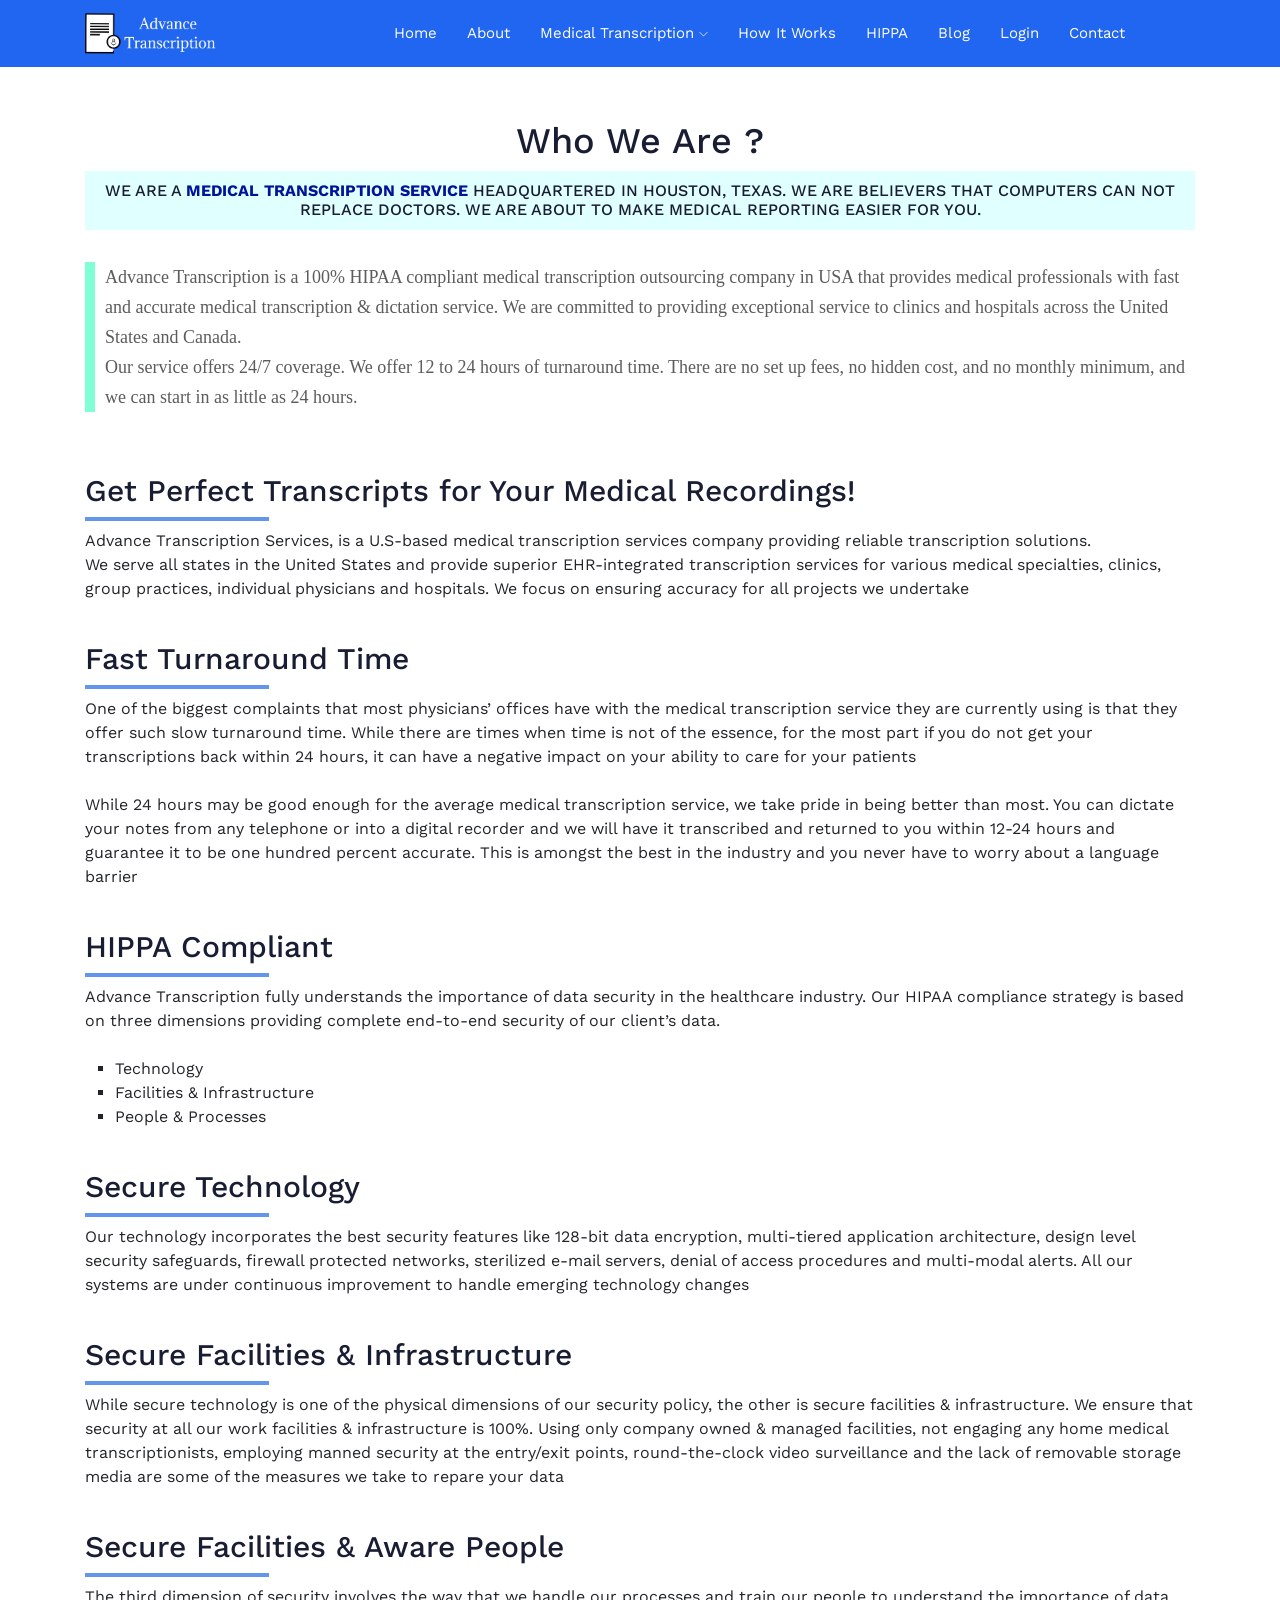
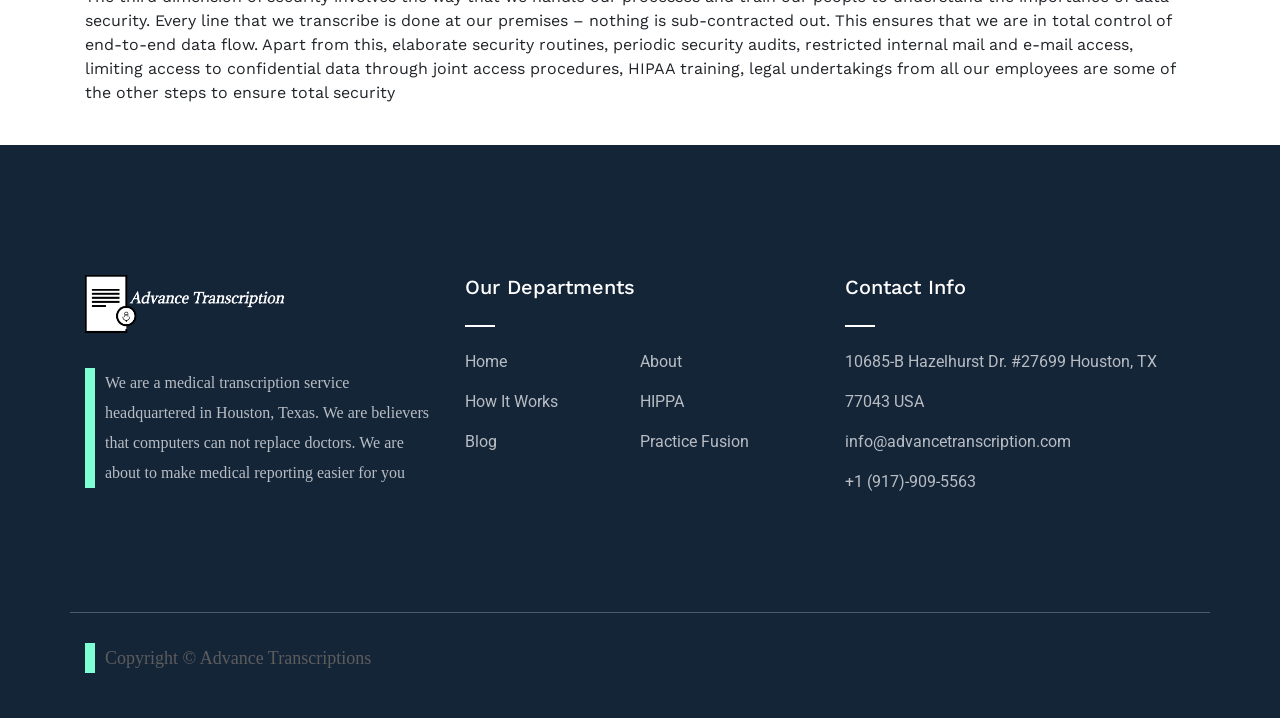
==== commit 07013bff: "header replaced" ====
--- a/about.html
+++ b/about.html
@@ -37,48 +37,48 @@
 <body>
    <!-- header-start -->
    <header>
-    <div class="header-area ">
+    <div class="header-area" style="background-color: cadetblue">
         <div id="sticky-header" class="main-header-area">
             <div class="container">
-                <div class="row align-items-center">
-                    <div class="col-xl-3 col-lg-3">
-                        <div class="logo-img">
-                            <a href="index.html">
-                                <img src="img/headerLogo.png" alt="" style="height: 60px">
-                            </a>
+                <!-- <div class="align-items-center"> -->
+                    <div class="row">
+                        <div class="col-xl-3 col-lg-3">
+                            <a routerLink=''>
+                                <img src="img/headerLogo.png" alt="" style="height: 67px; padding: 10px 0px; margin-right: 0;">
+                           </a>
+                        </div>
+                        <div class="col-xl-9 col-lg-9" style="margin-top: 15px;">
+                            <div class="menu_wrap d-none d-lg-block" style="padding-top: 6px">
+                                <div class="menu_wrap_inner d-flex justify-content-end">
+                                    <div class="main-menu">
+                                        <nav>
+                                            <ul id="navigation">
+                                                
+                                                <li><a href="index.html">Home</a></li>
+                                                <li><a href="about.html">About</a></li>
+                                                <li><a>Medical Transcription <i class="ti-angle-down"></i></a>
+                                                    <ul class="submenu">
+                                                        <li><a href="emrTranscription.html">EMR Transcription</a></li>
+                                                        <li><a href="practiceFusion.html">Practice Fusion</a></li>
+                                                        <li><a href="mobileDictataion.html">Mobile Dictation</a></li>
+                                                    </ul>
+                                                </li>
+                                                <li><a href="howItWorks.html">How It works</a></li>
+                                                <li><a href="hippa.html">HIPPA</a></li>
+                                                <li><a href="blog.html">Blog</a></li>
+                                                <li><a href="login.html">Login</a></li>
+                                                <li><a href="contact.html">Contact</a></li>
+                                            </ul>
+                                        </nav>
+                                    </div>
+                                </div>
+                            </div>
                         </div>
                     </div>
-                    <div class="col-xl-9 col-lg-9">
-                        <div class="menu_wrap d-none d-lg-block">
-                            <div class="menu_wrap_inner d-flex align-items-center justify-content-end">
-                                <div class="main-menu">
-                                    <nav>
-                                        <ul id="navigation">
-                                            <li><a href="index.html">home</a></li>
-                                            <li><a href="about.html">About</a></li>
-                                            <li><a href="#">Medical Transcription <i class="ti-angle-down"></i></a>
-                                                <ul class="submenu">
-                                                    <li><a href="emrTranscription.html">EMR Transcription</a></li>
-                                                    <li><a href="practiceFusion.html">Practice Fusion</a></li>
-                                                    <li><a href="mobileDictataion.html">Mobile Dictation</a></li>
-                                                </ul>
-                                            </li>
-                                            <li><a href="contact.html">How It Works</a></li>
-                                            <li><a href="contact.html">HIPPA</a></li>
-                                            <li><a href="contact.html">Blog</a></li>
-                                            <li><a href="contact.html">Login</a></li>
-                                            <li><a href="contact.html">Contact</a></li>
-                                        </ul>
-                                    </nav>
-                                </div>
-                             
-                            </div>
-                        </div>
-                    </div>
-                    <div class="col-12">
+                    <!-- <div class="col-12">
                         <div class="mobile_menu d-block d-lg-none"></div>
-                    </div>
-                </div>
+                    </div> -->
+                <!-- </div> -->
             </div>
         </div>
     </div>
--- a/css/style.css
+++ b/css/style.css
@@ -1079,7 +1079,7 @@
   text-transform: capitalize;
   font-weight: 400;
   display: inline-block;
-  padding: 47px 0px 48px 0px;
+  padding: 0px 0px 20px 0px;
   font-family: "Work Sans", sans-serif;
   position: relative;
   text-transform: capitalize;
@@ -1250,10 +1250,12 @@
 
 /* line 8, ../../Arafath/CL/january 2020/241. Medical/HTML/scss/_slider.scss */
 .slider_area .single_slider {
-  height: 960px;
+  height: 600px;
   background-size: cover;
   background-repeat: no-repeat;
-  background-position: center center;
+  background-position: 50%;
+  padding-top: 74px;
+  /* background-position: center center; */
 }
 
 @media (max-width: 767px) {
@@ -3196,8 +3198,8 @@
   -webkit-border-radius: 10px;
   -moz-border-radius: 10px;
   border-radius: 10px;
-  padding: 22px 70px 25px 70px;
-  box-shadow: 0px 16px 30px 0px rgba(0, 0, 2, 0.03);
+  /* padding: 22px 70px 25px 70px; */
+  /* box-shadow: 0px 16px 30px 0px rgba(0, 0, 2, 0.03); */
   -webkit-border-radius: 10px;
   -moz-border-radius: 10px;
   border-radius: 10px;
@@ -3224,6 +3226,18 @@
 
 /* line 36, ../../Arafath/CL/january 2020/241. Medical/HTML/scss/_experts.scss */
 .expert_doctors_area .single_expert .experts_name h3 {
+  font-size: 30px;
+  font-weight: 500;
+  margin-bottom: 1px;
+  -webkit-transition: 0.3s;
+  -moz-transition: 0.3s;
+  -o-transition: 0.3s;
+  transition: 0.3s;
+  color: #26bef2;
+  margin-bottom: 6px;
+}
+
+.options {
   font-size: 30px;
   font-weight: 500;
   margin-bottom: 1px;
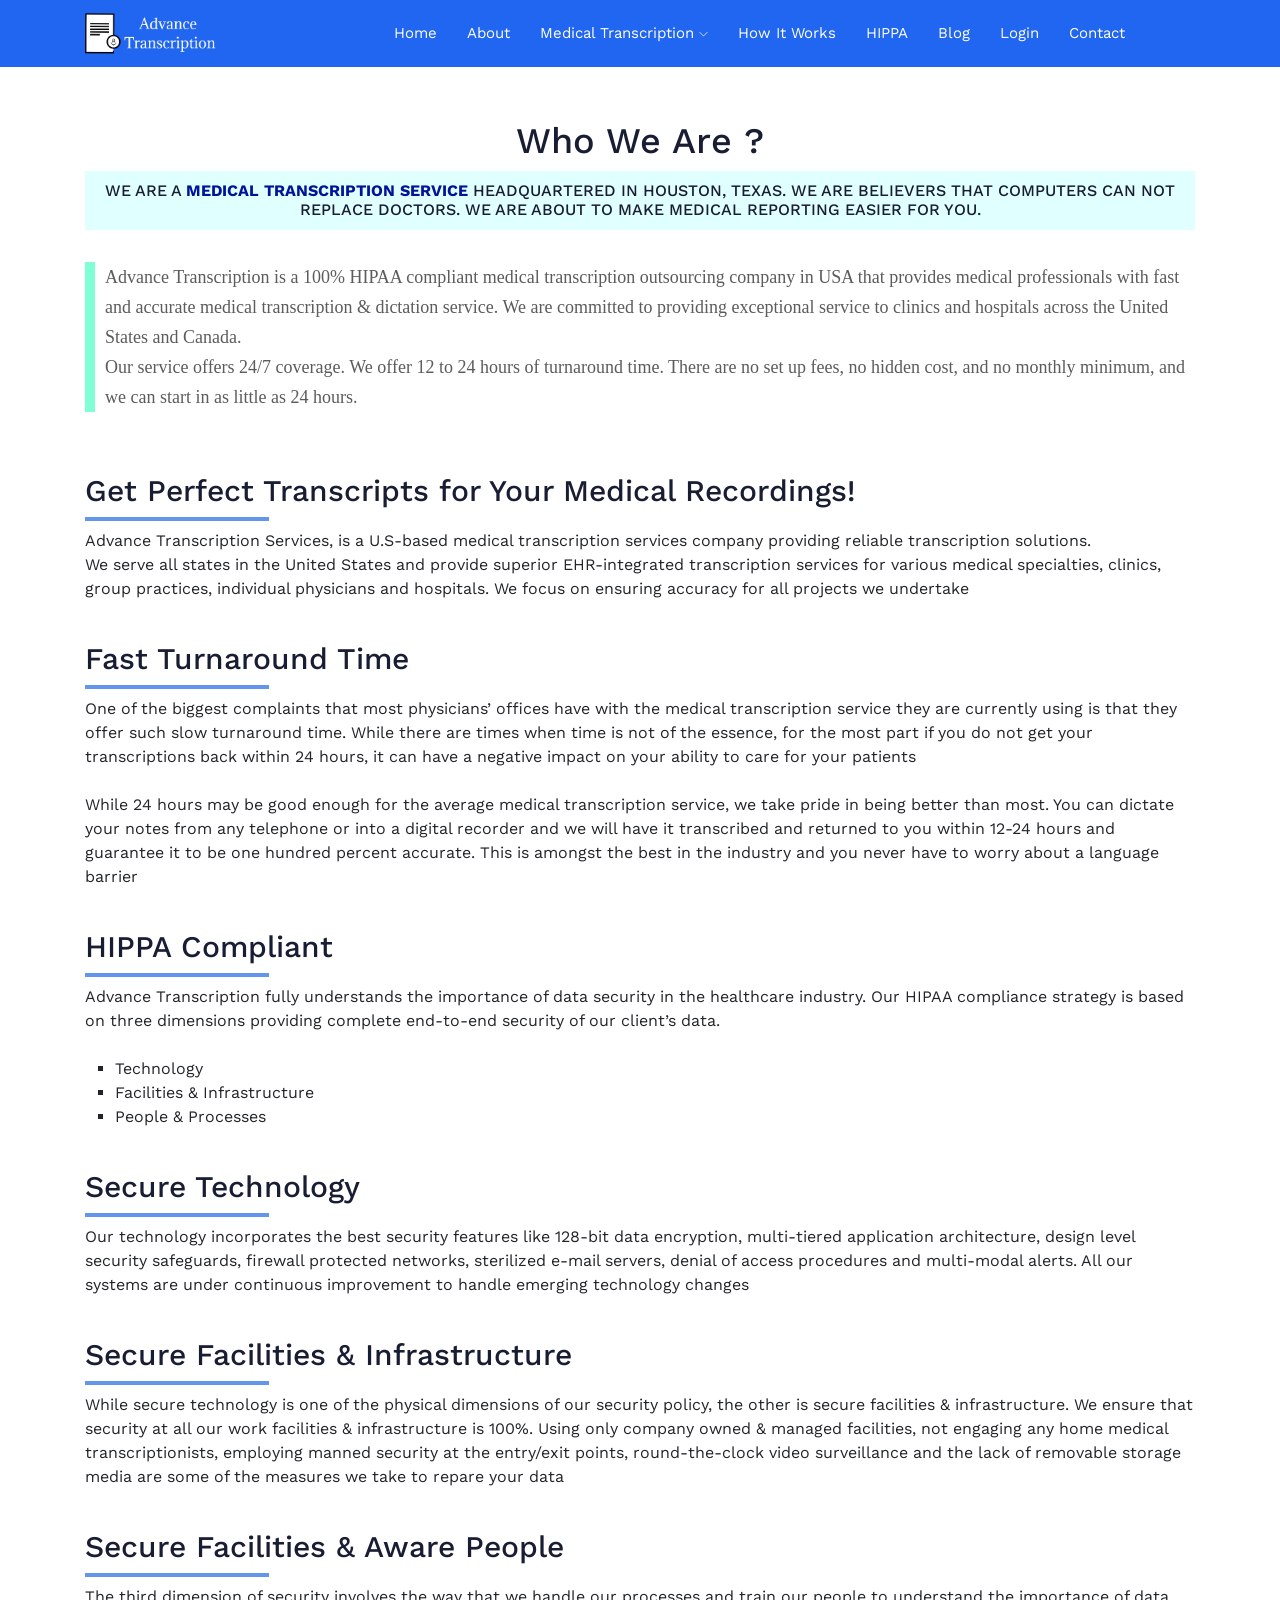
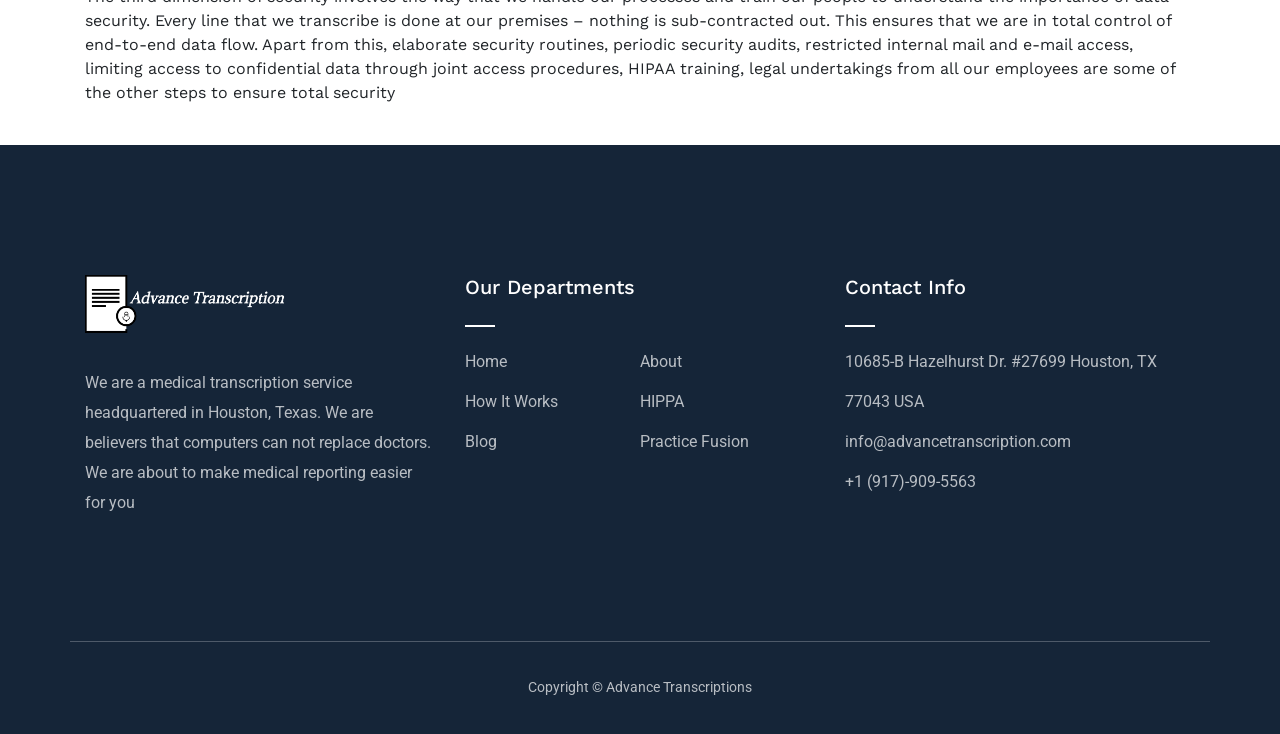
==== commit 17c4674f: "CSS fixed" ====
--- a/about.html
+++ b/about.html
@@ -94,7 +94,7 @@
             HEADQUARTERED IN HOUSTON, TEXAS. WE ARE BELIEVERS THAT COMPUTERS
              CAN NOT REPLACE DOCTORS. WE ARE ABOUT TO MAKE MEDICAL REPORTING EASIER FOR YOU.</h5>
              <br>
-            <p>Advance Transcription is a 100% HIPAA compliant 
+            <p class="p_class">Advance Transcription is a 100% HIPAA compliant 
                 medical transcription  outsourcing company in USA
                 that provides medical professionals with fast and accurate 
                 medical transcription &amp; dictation service.
@@ -240,9 +240,7 @@
                         <div class="bordered_1px "></div>
                         <div class="col-xl-12">
                             <p class="copy_right text-center" style="text-align: center">
-                                <p><!-- Link back to Colorlib can't be removed. Template is licensed under CC BY 3.0. -->
-      Copyright &copy; Advance Transcriptions
-      <!-- Link back to Colorlib can't be removed. Template is licensed under CC BY 3.0. --></p>
+                                Copyright &copy; Advance Transcriptions
                             </p>
                         </div>
                     </div>
@@ -337,7 +335,7 @@
     background-color: lightcyan;
 }
 
-p {
+.p_class {
     /* text-align: center; */
     font-family: Garamond;
     font-size: 18px;
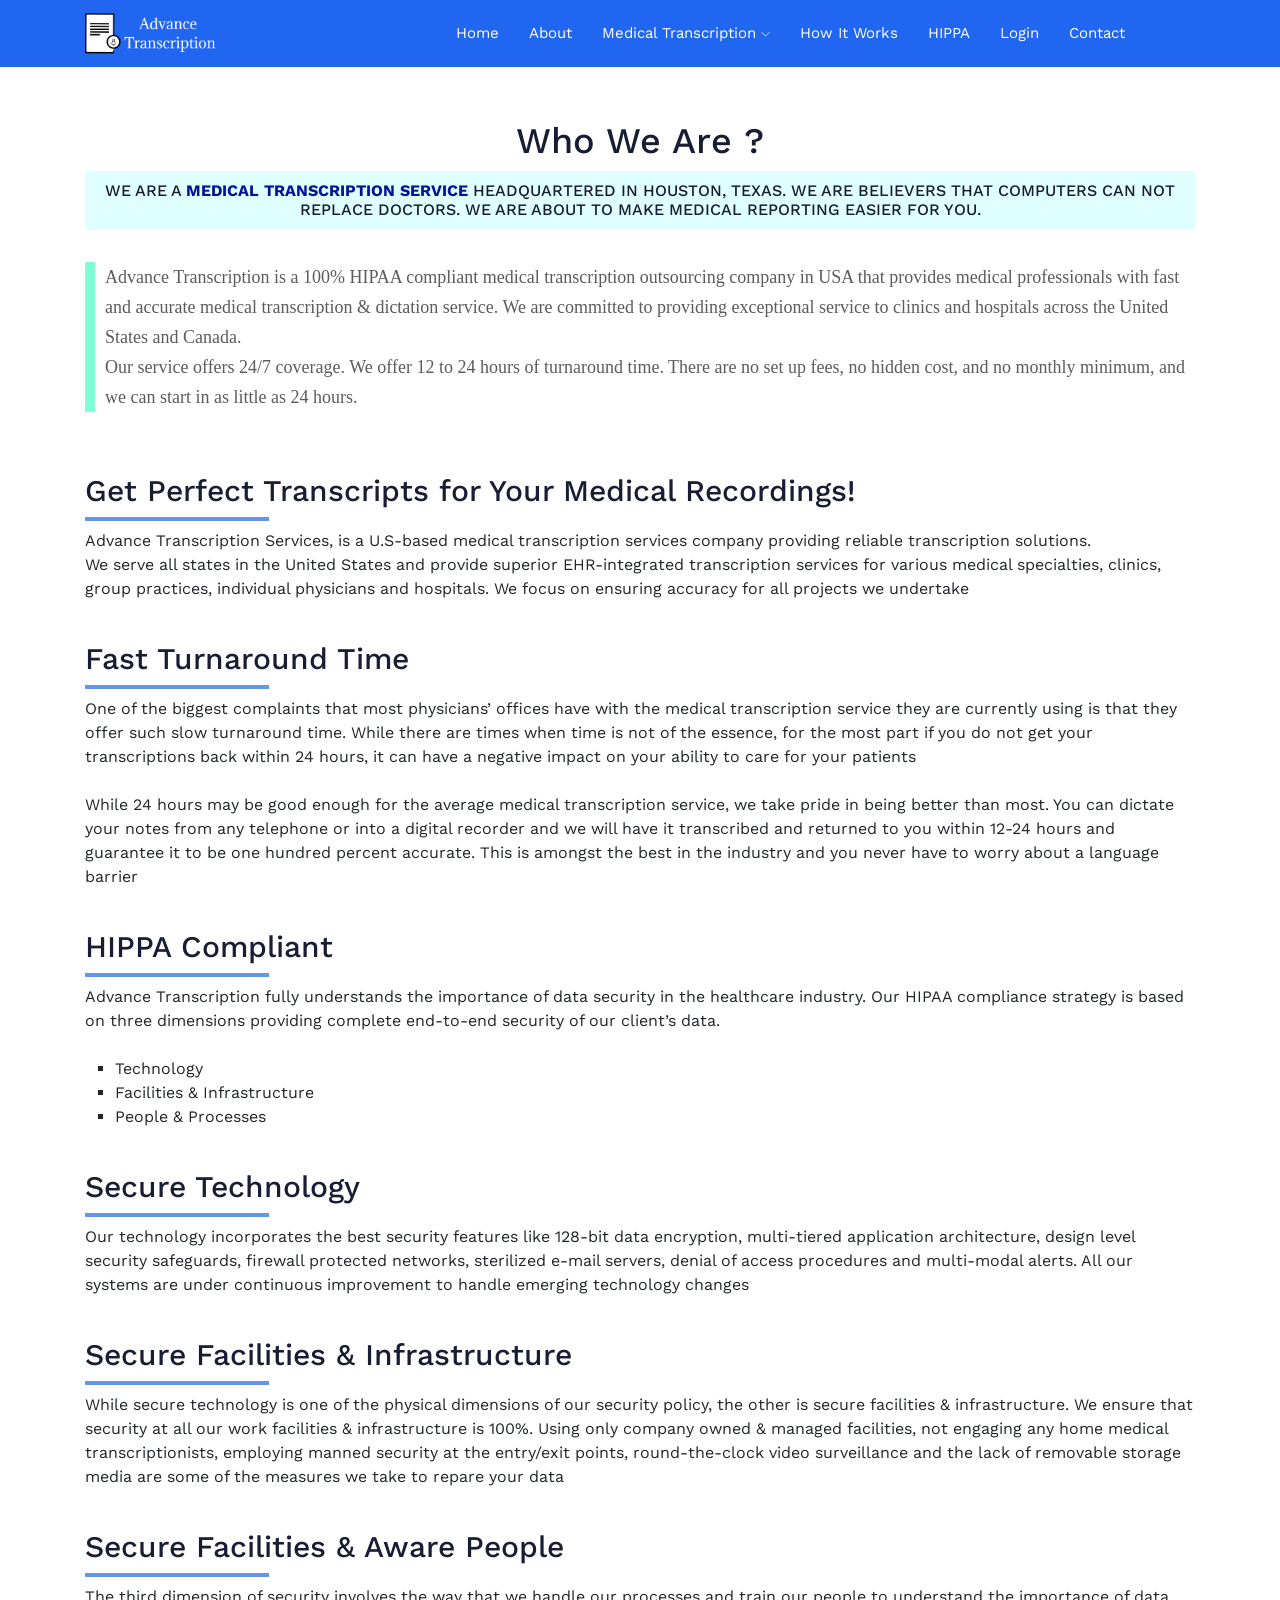
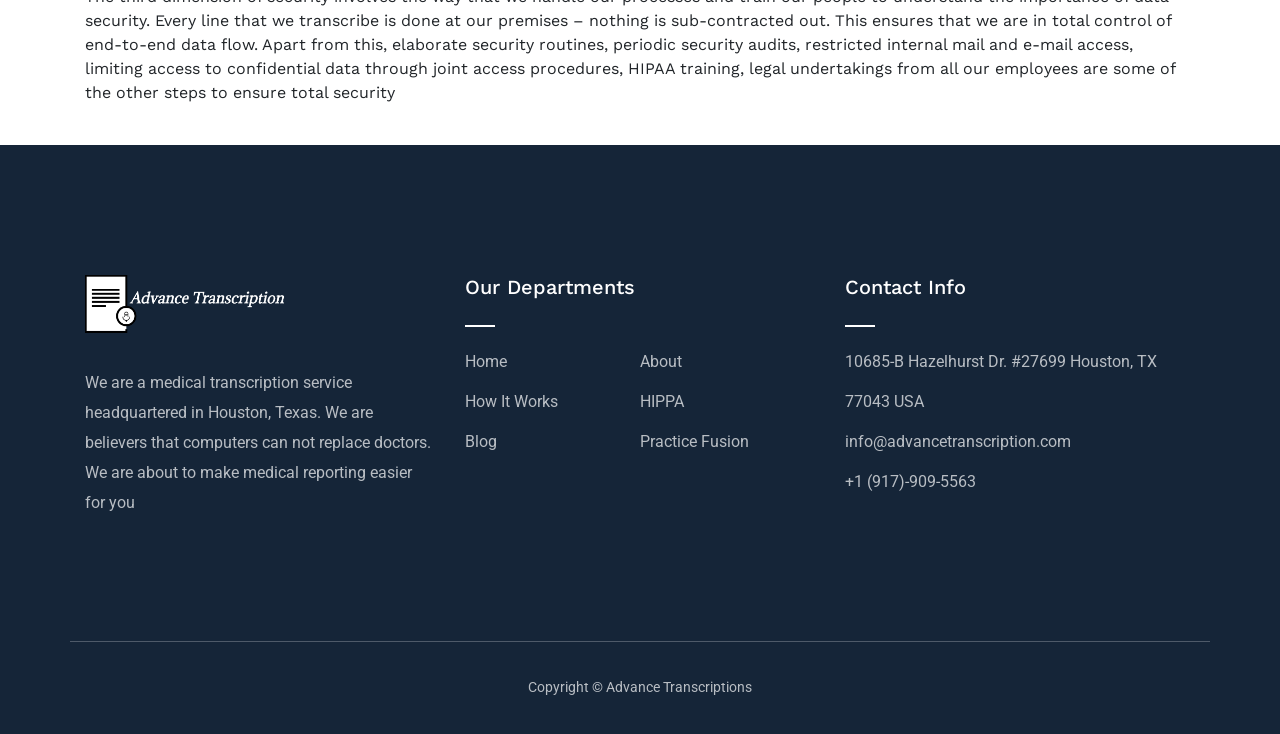
==== commit 98a2c5c7: "bugs fixed" ====
--- a/about.html
+++ b/about.html
@@ -65,7 +65,7 @@
                                                 </li>
                                                 <li><a href="howItWorks.html">How It works</a></li>
                                                 <li><a href="hippa.html">HIPPA</a></li>
-                                                <li><a href="blog.html">Blog</a></li>
+                                                <!-- <li><a href="blog.html">Blog</a></li> -->
                                                 <li><a href="login.html">Login</a></li>
                                                 <li><a href="contact.html">Contact</a></li>
                                             </ul>
